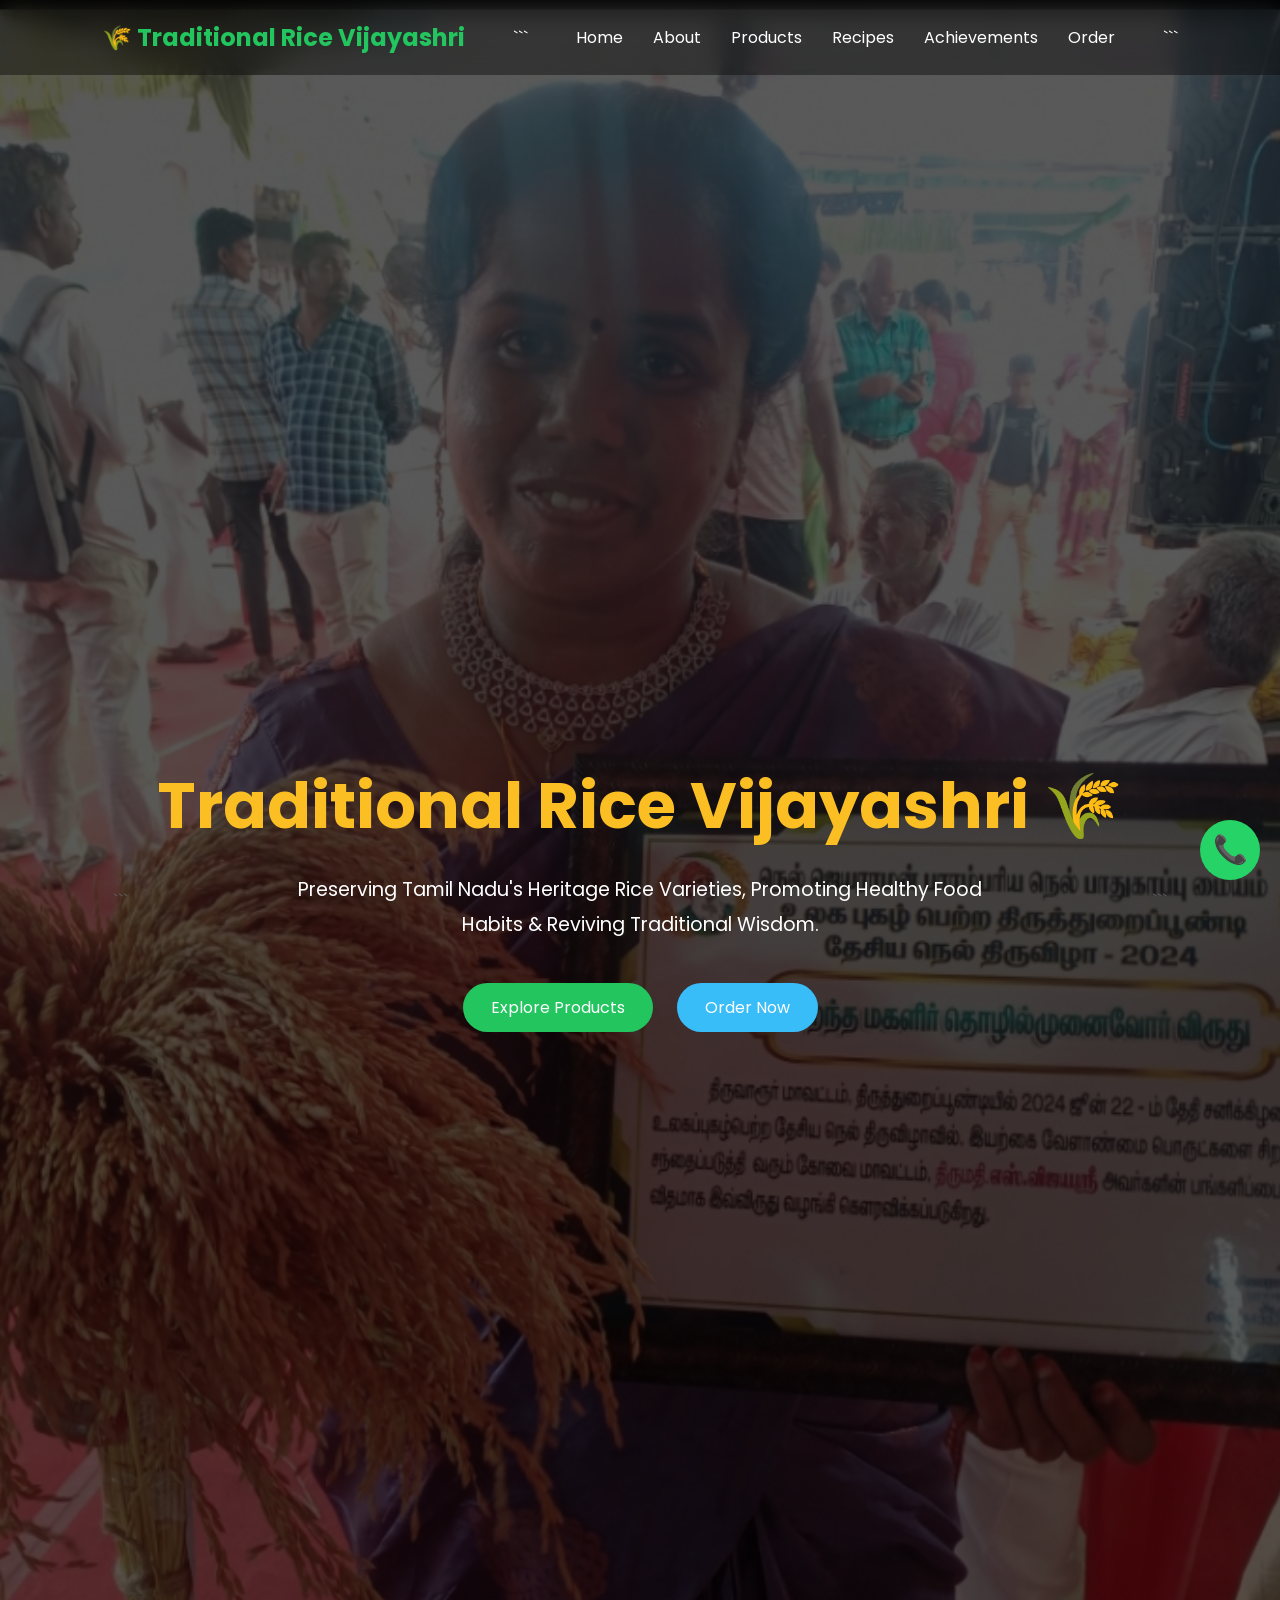
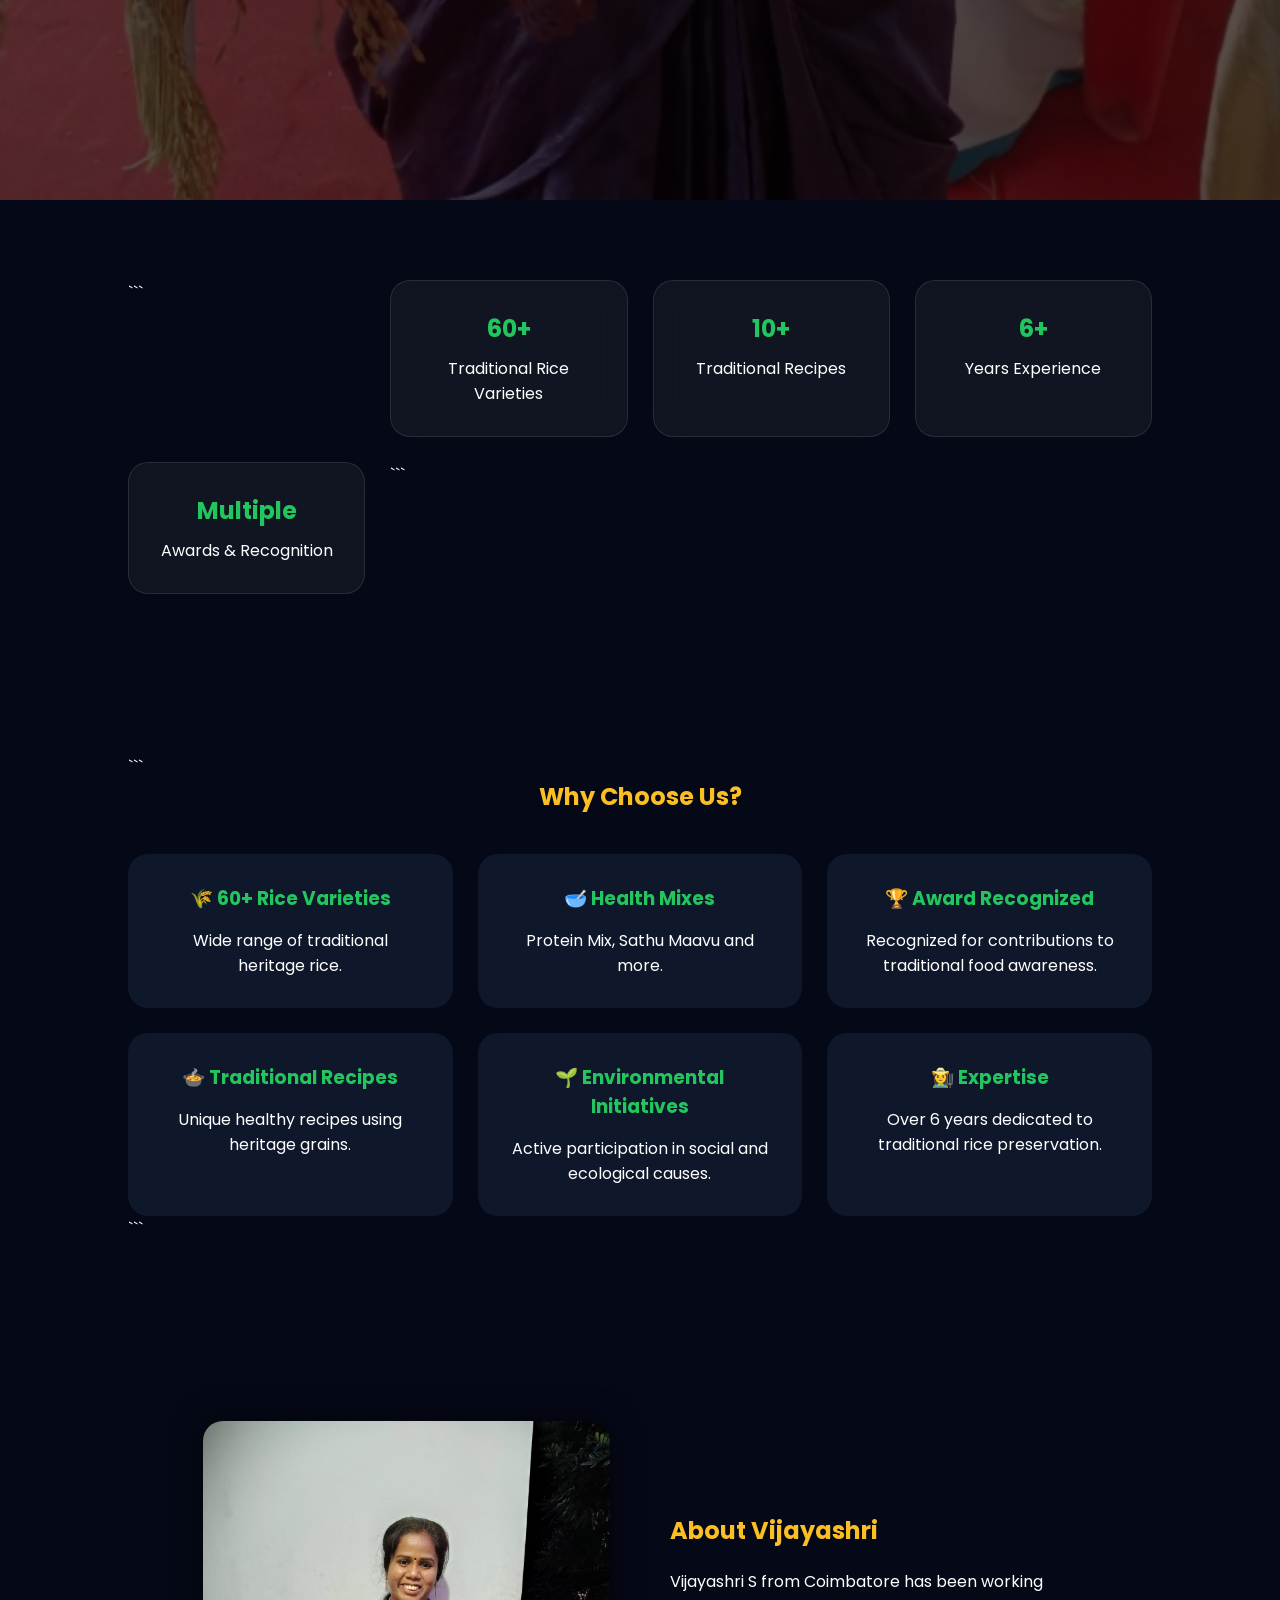
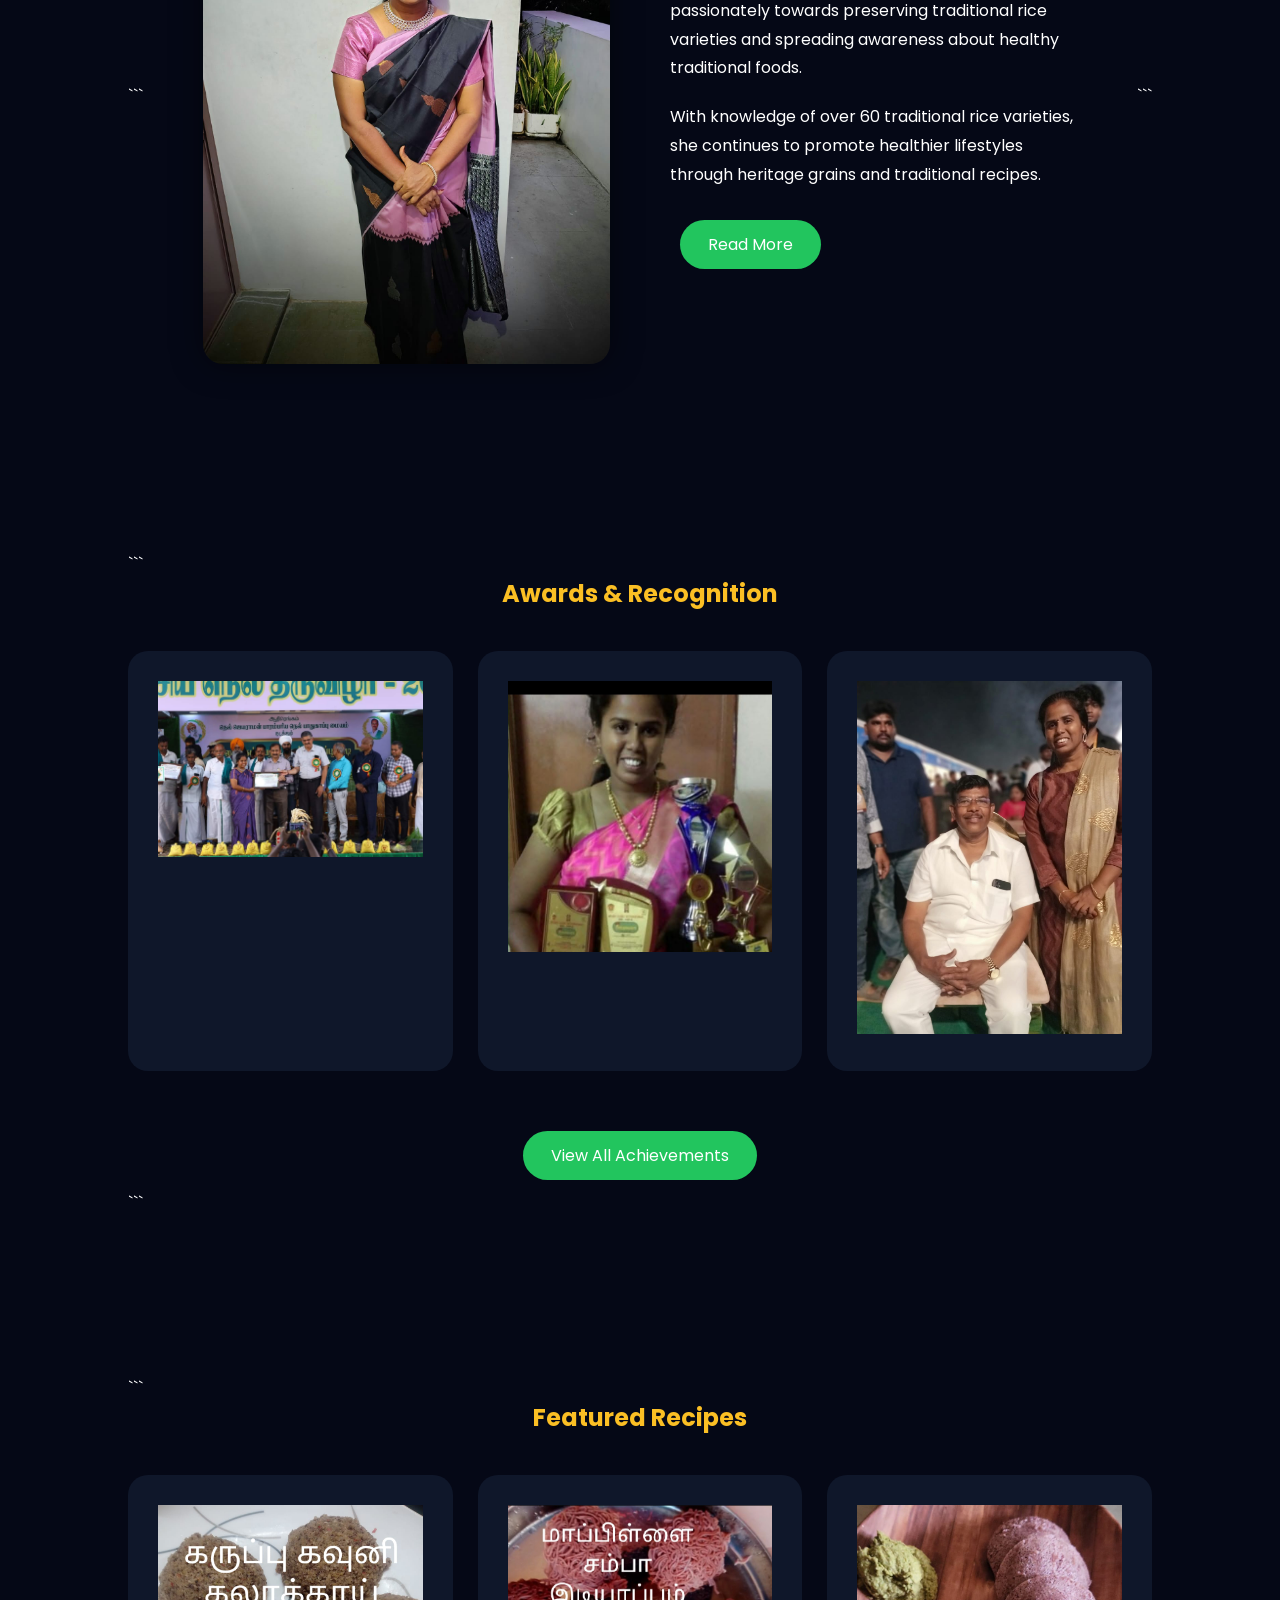
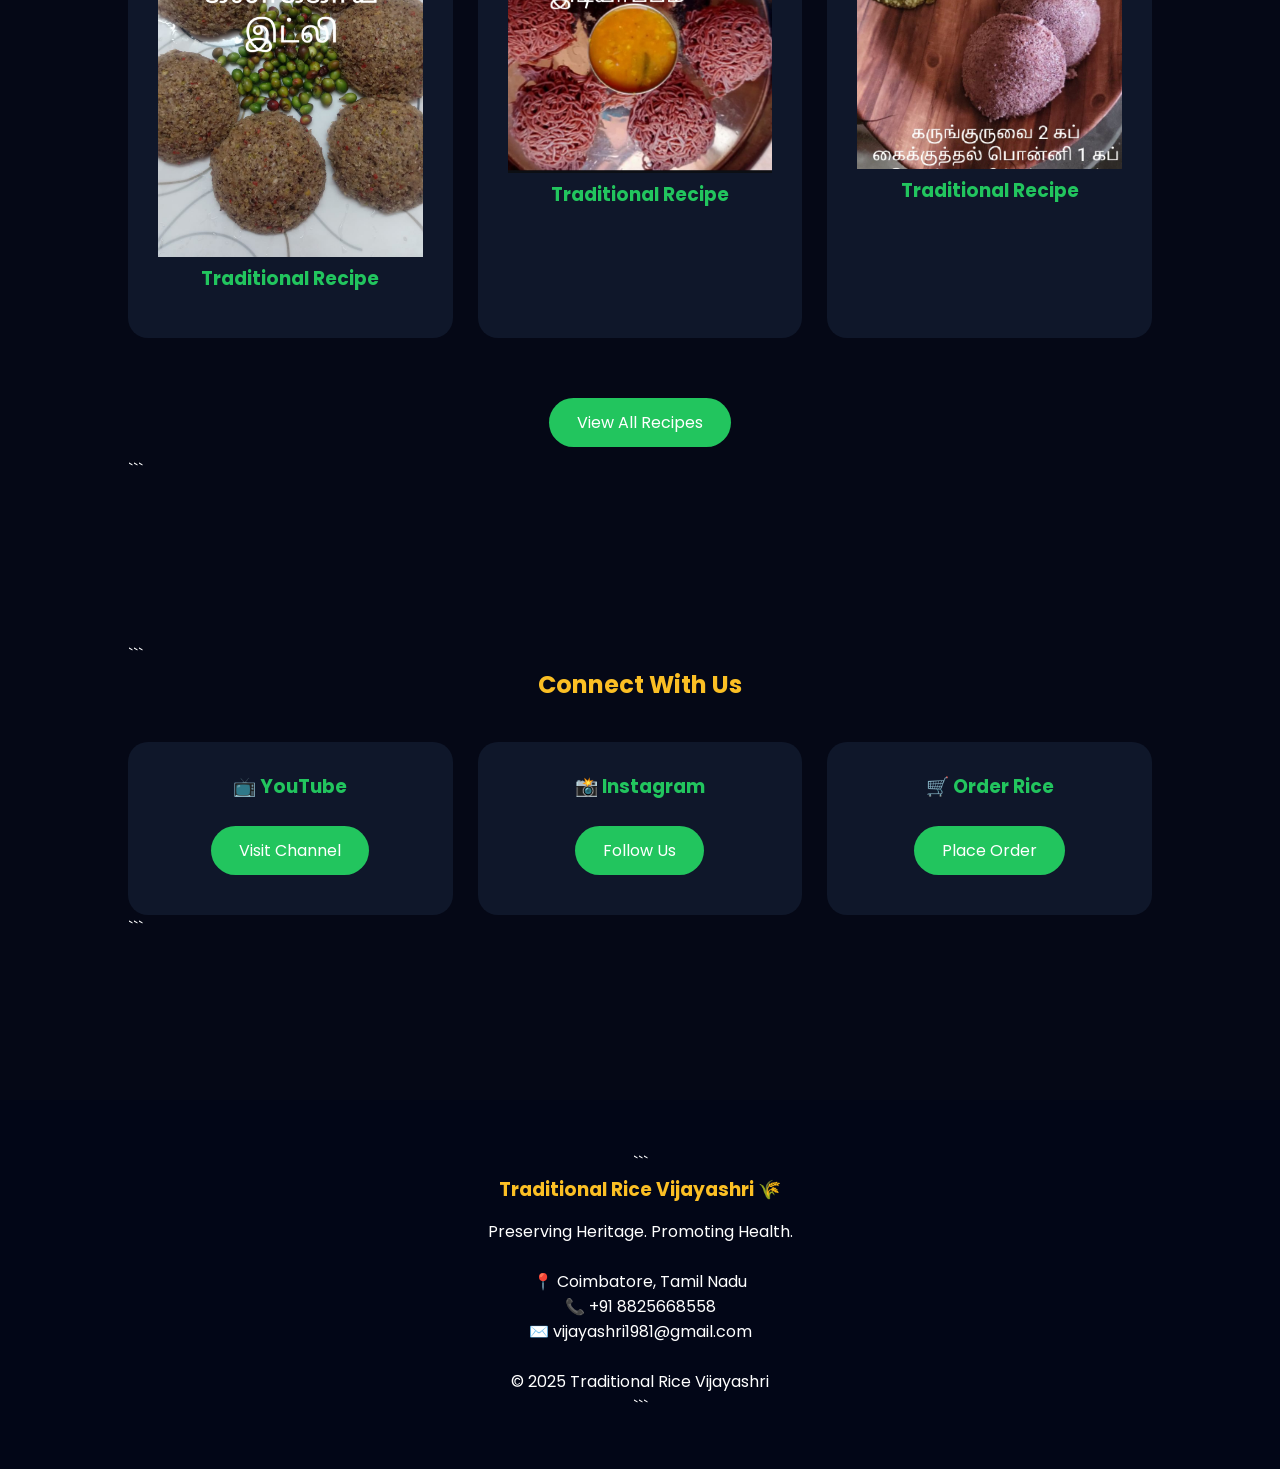
==== index.html @ ce8599e6 "Add files via upload Initial website upload" ====
<!DOCTYPE html>
<html lang="en">

<head>
    <meta charset="UTF-8">
    <meta name="viewport" content="width=device-width, initial-scale=1.0">
    <title>Traditional Rice Vijayashri</title>
    <link rel="stylesheet" href="style.css">
</head>

<body>
<nav>
    <div class="logo">🌾 Traditional Rice Vijayashri</div>

```
<ul>
    <li><a href="index.html">Home</a></li>
    <li><a href="about.html">About</a></li>
    <li><a href="product.html">Products</a></li>
    <li><a href="recipes.html">Recipes</a></li>
    <li><a href="achievements.html">Achievements</a></li>
    <li><a href="order.html">Order</a></li>
</ul>
```

</nav>

<!-- Hero Section -->

<section class="hero">

```
<div class="overlay"></div>

<div class="hero-content">

    <h1>Traditional Rice Vijayashri 🌾</h1>

    <p>
        Preserving Tamil Nadu's Heritage Rice Varieties,
        Promoting Healthy Food Habits &
        Reviving Traditional Wisdom.
    </p>

    <div class="hero-buttons">

        <a href="product.html" class="btn">
            Explore Products
        </a>

        <a href="order.html" class="btn btn-secondary">
            Order Now
        </a>

    </div>

</div>
```

</section>

<!-- Statistics -->

<section class="stats">

```
<div class="card">
    <h2>60+</h2>
    <p>Traditional Rice Varieties</p>
</div>

<div class="card">
    <h2>10+</h2>
    <p>Traditional Recipes</p>
</div>

<div class="card">
    <h2>6+</h2>
    <p>Years Experience</p>
</div>

<div class="card">
    <h2>Multiple</h2>
    <p>Awards & Recognition</p>
</div>
```

</section>

<!-- Why Choose Us -->

<section class="services">

```
<h2>Why Choose Us?</h2>

<div class="service-grid">

    <div class="service-card">
        <h3>🌾 60+ Rice Varieties</h3>
        <p>Wide range of traditional heritage rice.</p>
    </div>

    <div class="service-card">
        <h3>🥣 Health Mixes</h3>
        <p>Protein Mix, Sathu Maavu and more.</p>
    </div>

    <div class="service-card">
        <h3>🏆 Award Recognized</h3>
        <p>Recognized for contributions to traditional food awareness.</p>
    </div>

    <div class="service-card">
        <h3>🍲 Traditional Recipes</h3>
        <p>Unique healthy recipes using heritage grains.</p>
    </div>

    <div class="service-card">
        <h3>🌱 Environmental Initiatives</h3>
        <p>Active participation in social and ecological causes.</p>
    </div>

    <div class="service-card">
        <h3>👩‍🌾 Expertise</h3>
        <p>Over 6 years dedicated to traditional rice preservation.</p>
    </div>

</div>
```

</section>

<!-- About Preview -->

<section class="about-preview">

```
<div class="about-image">
    <img src="vijayashri.jpeg">
</div>

<div class="about-text">

    <h2>About Vijayashri</h2>

    <p>
        Vijayashri S from Coimbatore has been working passionately
        towards preserving traditional rice varieties and spreading
        awareness about healthy traditional foods.
    </p>

    <p>
        With knowledge of over 60 traditional rice varieties,
        she continues to promote healthier lifestyles through
        heritage grains and traditional recipes.
    </p>

    <a href="about.html" class="btn">
        Read More
    </a>

</div>
```

</section>

<!-- Achievements Preview -->

<section class="services">

```
<h2>Awards & Recognition</h2>

<div class="service-grid">

    <div class="service-card">
        <img src="award1.jpeg" width="100%">
    </div>

    <div class="service-card">
        <img src="award2.jpeg" width="100%">
    </div>

    <div class="service-card">
        <img src="celebrity1.jpeg" width="100%">
    </div>

</div>

<br><br>

<center>
    <a href="achievements.html" class="btn">
        View All Achievements
    </a>
</center>
```

</section>

<!-- Recipes Preview -->

<section class="services">

```
<h2>Featured Recipes</h2>

<div class="service-grid">

    <div class="service-card">
        <img src="receipe1.jpeg" width="100%">
        <h3>Traditional Recipe</h3>
    </div>

    <div class="service-card">
        <img src="receipe2.jpeg" width="100%">
        <h3>Traditional Recipe</h3>
    </div>

    <div class="service-card">
        <img src="recepie3.jpeg" width="100%">
        <h3>Traditional Recipe</h3>
    </div>

</div>

<br><br>

<center>
    <a href="recipes.html" class="btn">
        View All Recipes
    </a>
</center>
```

</section>

<!-- Social Section -->

<section class="services">

```
<h2>Connect With Us</h2>

<div class="service-grid">

    <div class="service-card">
        <h3>📺 YouTube</h3>

        <a href="https://www.youtube.com/@Traditionalriceviji"
           target="_blank"
           class="btn">
            Visit Channel
        </a>
    </div>

    <div class="service-card">

        <h3>📸 Instagram</h3>

        <a href="https://www.instagram.com/traditionalrice822"
           target="_blank"
           class="btn">
            Follow Us
        </a>

    </div>

    <div class="service-card">

        <h3>🛒 Order Rice</h3>

        <a href="order.html"
           class="btn">
            Place Order
        </a>

    </div>

</div>
```

</section>

<footer>

```
<h3>Traditional Rice Vijayashri 🌾</h3>

<p>
    Preserving Heritage. Promoting Health.
</p>

<br>

<p>📍 Coimbatore, Tamil Nadu</p>

<p>📞 +91 8825668558</p>

<p>✉️ vijayashri1981@gmail.com</p>

<br>

<p>
    © 2025 Traditional Rice Vijayashri
</p>
```

</footer>

<a href="https://wa.me/918825668558"
class="whatsapp"
target="_blank">
📞 </a>

</body>

</html>
---- style.css ----
/* Google Font */

@import url('https://fonts.googleapis.com/css2?family=Poppins:wght@300;400;500;600;700&display=swap');

*{
    margin:0;
    padding:0;
    box-sizing:border-box;
    font-family:'Poppins',sans-serif;
}

/* Body */

body{
    background:#050816;
    color:white;
    overflow-x:hidden;
}

/* Navbar */

nav{
    position:fixed;
    top:0;
    width:100%;
    display:flex;
    justify-content:space-between;
    align-items:center;
    padding:20px 8%;
    background:rgba(0,0,0,0.4);
    backdrop-filter:blur(12px);
    z-index:1000;
}

.logo{
    font-size:24px;
    font-weight:700;
    color:#22c55e;
}

nav ul{
    display:flex;
    list-style:none;
    gap:30px;
}

nav ul li a{
    text-decoration:none;
    color:white;
    transition:.3s;
}

nav ul li a:hover{
    color:#22c55e;
}

/* Hero Section */

.hero{
    height:200vh;
    background:url("hero.jpeg");
    background-size:cover;
    background-position:center;
    position:relative;
    display:flex;
    justify-content:center;
    align-items:center;
    text-align:center;
}

.overlay{
    position:absolute;
    width:100%;
    height:100%;
    background:rgba(0,0,0,.65);
}

.hero-content{
    position:relative;
    z-index:2;
    width:80%;
}

.hero-content h1{
    font-size:4rem;
    margin-bottom:20px;
    color:#fbbf24;
}

.hero-content p{
    font-size:1.2rem;
    max-width:700px;
    margin:auto;
    margin-bottom:30px;
    line-height:1.8;
}

/* Buttons */

.btn{
    display:inline-block;
    text-decoration:none;
    background:#22c55e;
    color:white;
    padding:12px 28px;
    border-radius:50px;
    margin:10px;
    transition:.3s;
}

.btn:hover{
    transform:translateY(-4px);
}

.btn-secondary{
    background:#38bdf8;
}

/* Stats */

.stats{
    padding:80px 10%;
    display:grid;
    grid-template-columns:repeat(auto-fit,minmax(220px,1fr));
    gap:25px;
}

.card{
    background:rgba(255,255,255,.05);
    backdrop-filter:blur(15px);
    border:1px solid rgba(255,255,255,.1);
    padding:30px;
    border-radius:20px;
    text-align:center;
    transition:.4s;
}

.card:hover{
    transform:translateY(-10px);
}

.card h2{
    color:#22c55e;
    margin-bottom:10px;
}

/* About Preview */

.about-preview{
    padding:100px 10%;
    display:flex;
    align-items:center;
    gap:60px;
    flex-wrap:wrap;
}

.about-image{
    flex:1;
    min-width:300px;
}

.about-image img{
    width:100%;
    border-radius:20px;
    box-shadow:0 0 30px rgba(0,0,0,.5);
}

.about-text{
    flex:1;
    min-width:300px;
}

.about-text h2{
    color:#fbbf24;
    margin-bottom:20px;
}

.about-text p{
    line-height:1.8;
    margin-bottom:20px;
}

/* Services */

.services{
    padding:80px 10%;
}

.services h2{
    text-align:center;
    color:#fbbf24;
    margin-bottom:40px;
}

.service-grid{
    display:grid;
    grid-template-columns:repeat(auto-fit,minmax(250px,1fr));
    gap:25px;
}

.service-card{
    background:#0f172a;
    border-radius:20px;
    padding:30px;
    text-align:center;
    transition:.4s;
}

.service-card:hover{
    transform:translateY(-10px);
}

.service-card h3{
    color:#22c55e;
    margin-bottom:15px;
}

/* Footer */

footer{
    background:#020617;
    text-align:center;
    padding:50px 20px;
    margin-top:80px;
}

footer h3{
    color:#fbbf24;
    margin-bottom:15px;
}

.social{
    margin-top:20px;
}

.social a{
    text-decoration:none;
    color:#38bdf8;
    margin:0 15px;
}

/* Floating WhatsApp */

.whatsapp{
    position:fixed;
    bottom:20px;
    right:20px;
    width:60px;
    height:60px;
    background:#25D366;
    border-radius:50%;
    display:flex;
    justify-content:center;
    align-items:center;
    text-decoration:none;
    color:white;
    font-size:28px;
    z-index:1000;
}

/* Responsive */

@media(max-width:768px){

    nav{
        flex-direction:column;
        gap:15px;
    }

    nav ul{
        flex-wrap:wrap;
        justify-content:center;
    }

    .hero-content h1{
        font-size:2.5rem;
    }

    .about-preview{
        flex-direction:column;
    }

}

.recipe-grid{
display:grid;
grid-template-columns:repeat(auto-fit,minmax(280px,1fr));
gap:25px;
padding:50px 10%;
}

.recipe-card{
background:#0f172a;
border-radius:20px;
overflow:hidden;
transition:.4s;
}

.recipe-card:hover{
transform:translateY(-10px);
}

.recipe-card img{
width:100%;
height:250px;
object-fit:cover;
}

.recipe-card h3{
padding:15px;
color:#fbbf24;
}

.recipe-card p{
padding:0 15px 20px;
line-height:1.6;
}

.recipe-grid{
    display:grid;
    grid-template-columns:repeat(auto-fit,minmax(300px,1fr));
    gap:30px;
    margin-top:40px;
}

.recipe-card{
    background:rgba(255,255,255,0.05);
    border:1px solid rgba(255,255,255,0.1);
    border-radius:20px;
    overflow:hidden;
    transition:0.4s;
    backdrop-filter:blur(10px);
}

.recipe-card:hover{
    transform:translateY(-10px);
    box-shadow:0 0 30px rgba(0,255,150,0.2);
}

.recipe-card img{
    width:100%;
    height:300px;
    object-fit:cover;
}

.recipe-card h3{
    padding:20px;
    text-align:center;
    color:#f5d58a;
}

.page-title{
text-align:center;
padding:80px 20px 40px;
}

.page-title h1{
font-size:3rem;
color:#f5d58a;
margin-bottom:10px;
}

.page-title p{
color:#bdbdbd;
}

.recipe-grid{
width:90%;
margin:auto;
display:grid;
grid-template-columns:repeat(auto-fit,minmax(320px,1fr));
gap:30px;
padding-bottom:80px;
}

.recipe-card{
background:rgba(255,255,255,0.05);
border-radius:20px;
overflow:hidden;
backdrop-filter:blur(10px);
transition:0.4s;
border:1px solid rgba(255,255,255,0.08);
}

.recipe-card:hover{
transform:translateY(-10px);
box-shadow:0 0 25px rgba(0,255,170,0.25);
}

.recipe-card img{
width:100%;
height:320px;
object-fit:cover;
}

.recipe-card h3{
padding:20px;
text-align:center;
color:#f5d58a;
}

.product-grid{
width:90%;
margin:auto;
display:grid;
grid-template-columns:repeat(auto-fit,minmax(300px,1fr));
gap:25px;
padding-bottom:80px;
}

.product-card{
background:rgba(255,255,255,0.05);
border:1px solid rgba(255,255,255,0.08);
border-radius:20px;
padding:30px;
text-align:center;
transition:0.4s;
}

.product-card:hover{
transform:translateY(-10px);
box-shadow:0 0 25px rgba(0,255,170,0.25);
}

.product-card h3{
color:#f5d58a;
margin-bottom:15px;
}

.product-card p{
color:#d0d0d0;
}


.order-container{
width:90%;
max-width:700px;
margin:auto;
padding-bottom:80px;
}

.order-container form{
display:flex;
flex-direction:column;
gap:20px;

background:rgba(255,255,255,0.05);
padding:40px;
border-radius:20px;
border:1px solid rgba(255,255,255,0.08);
backdrop-filter:blur(10px);
}

.order-container input,
.order-container select,
.order-container textarea{

padding:15px;
border:none;
outline:none;

background:#0f172a;
color:white;

border-radius:10px;
}

.order-container button{

padding:15px;

border:none;

background:#22c55e;

color:white;

font-size:18px;

border-radius:10px;

cursor:pointer;

transition:.3s;
}

.order-container button:hover{
transform:translateY(-3px);
}

.radio-group{
display:flex;
gap:20px;
}
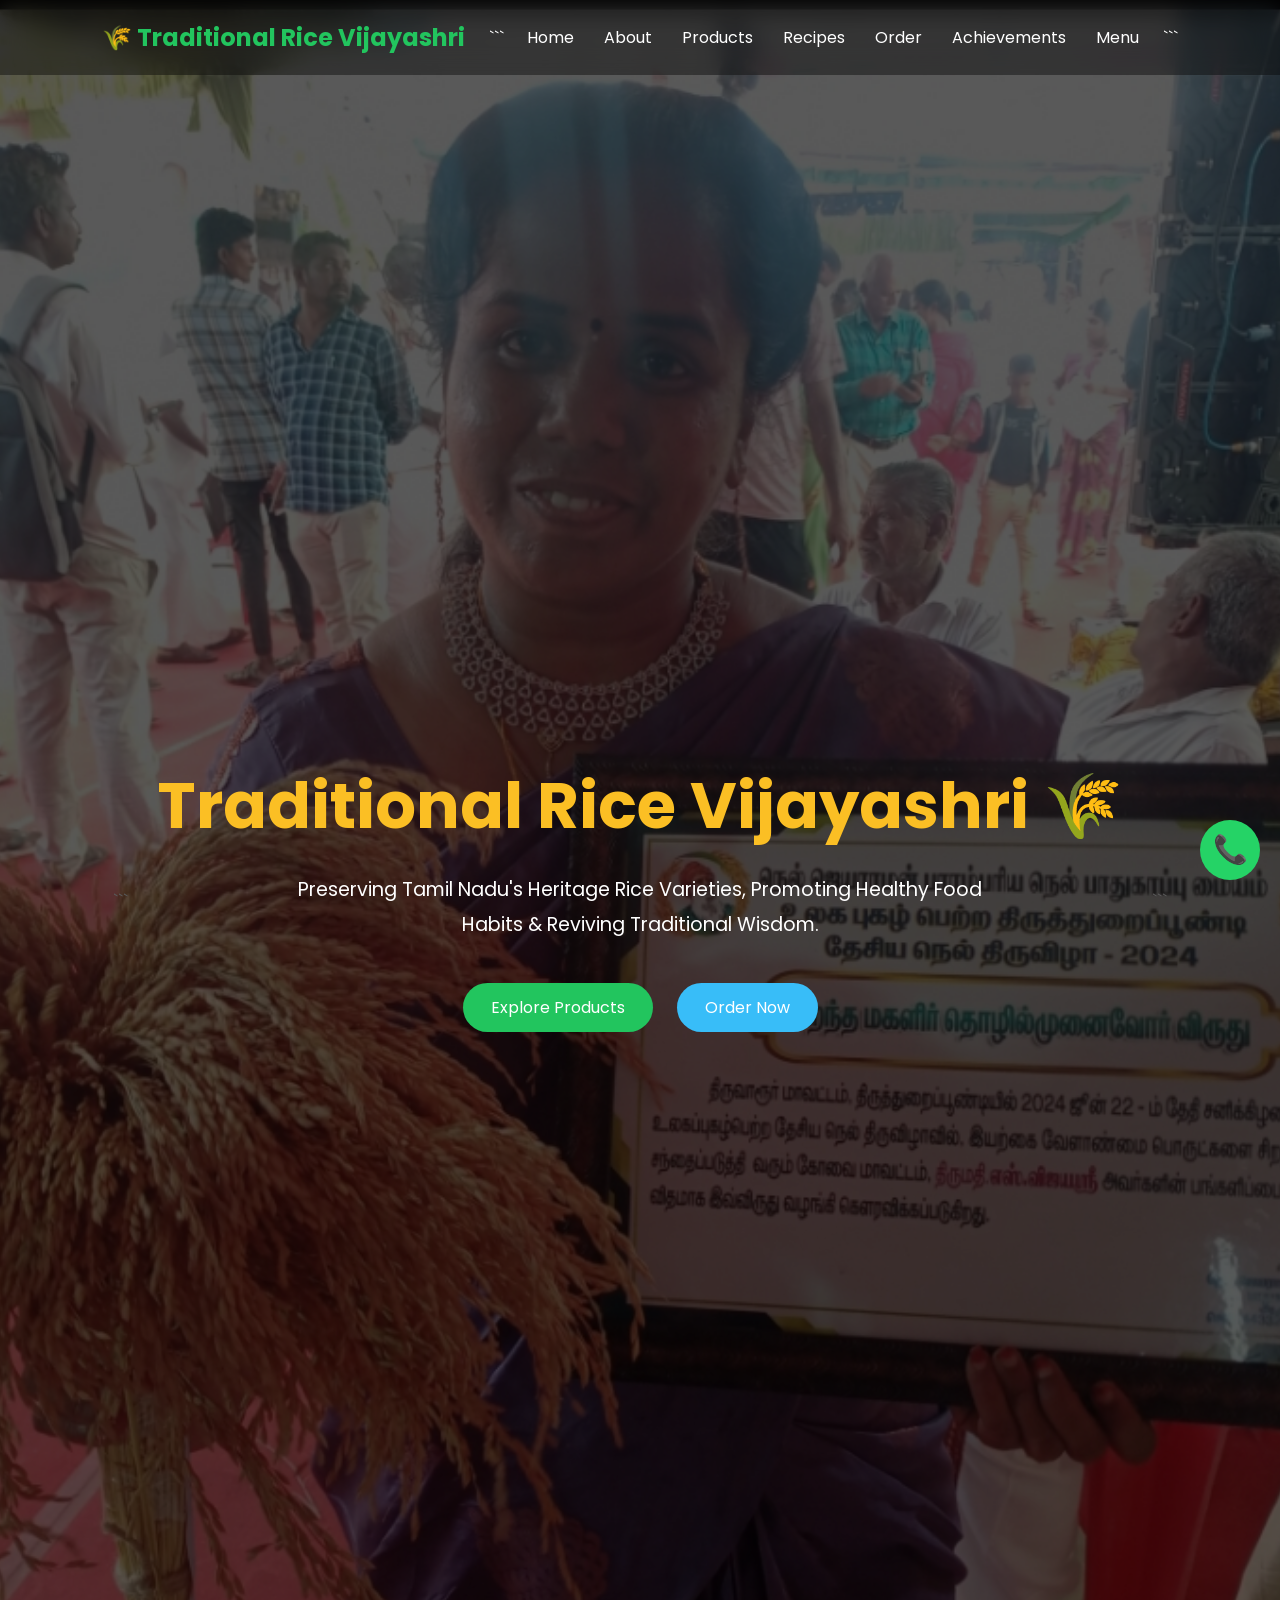
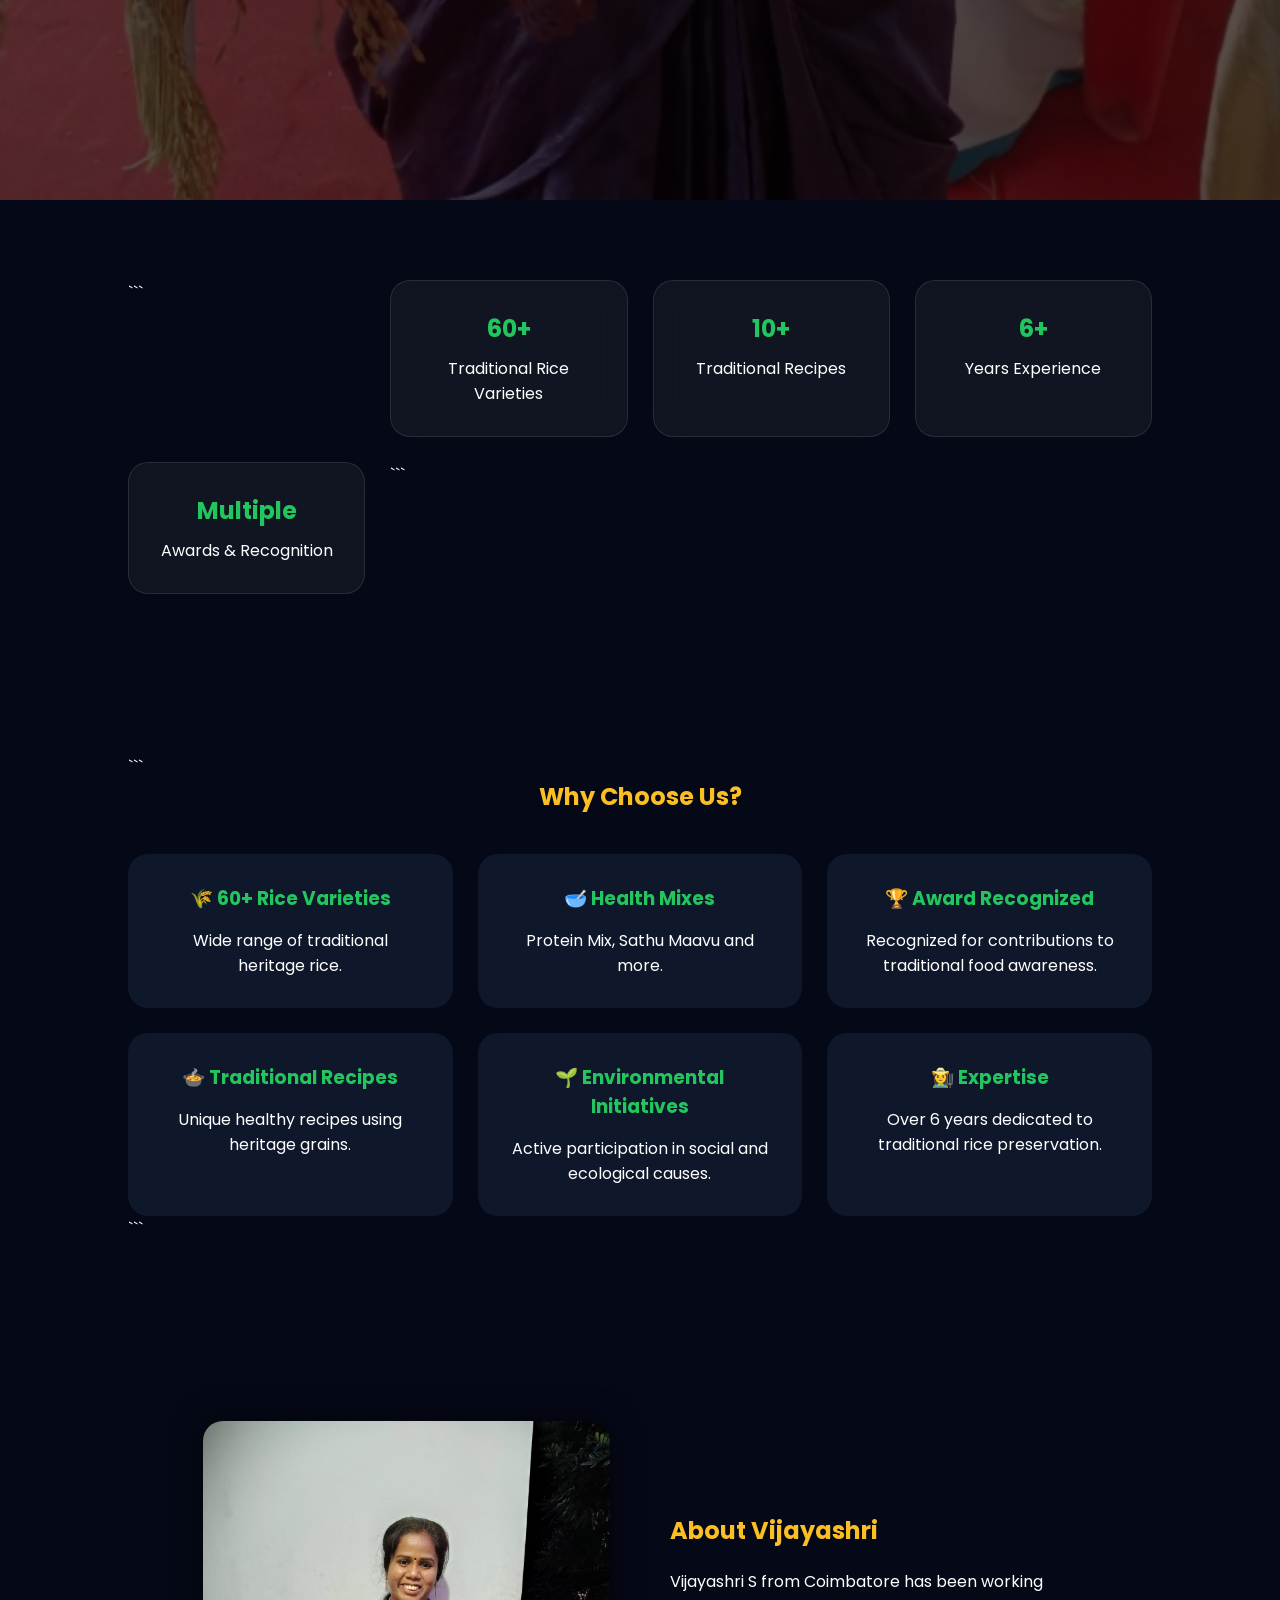
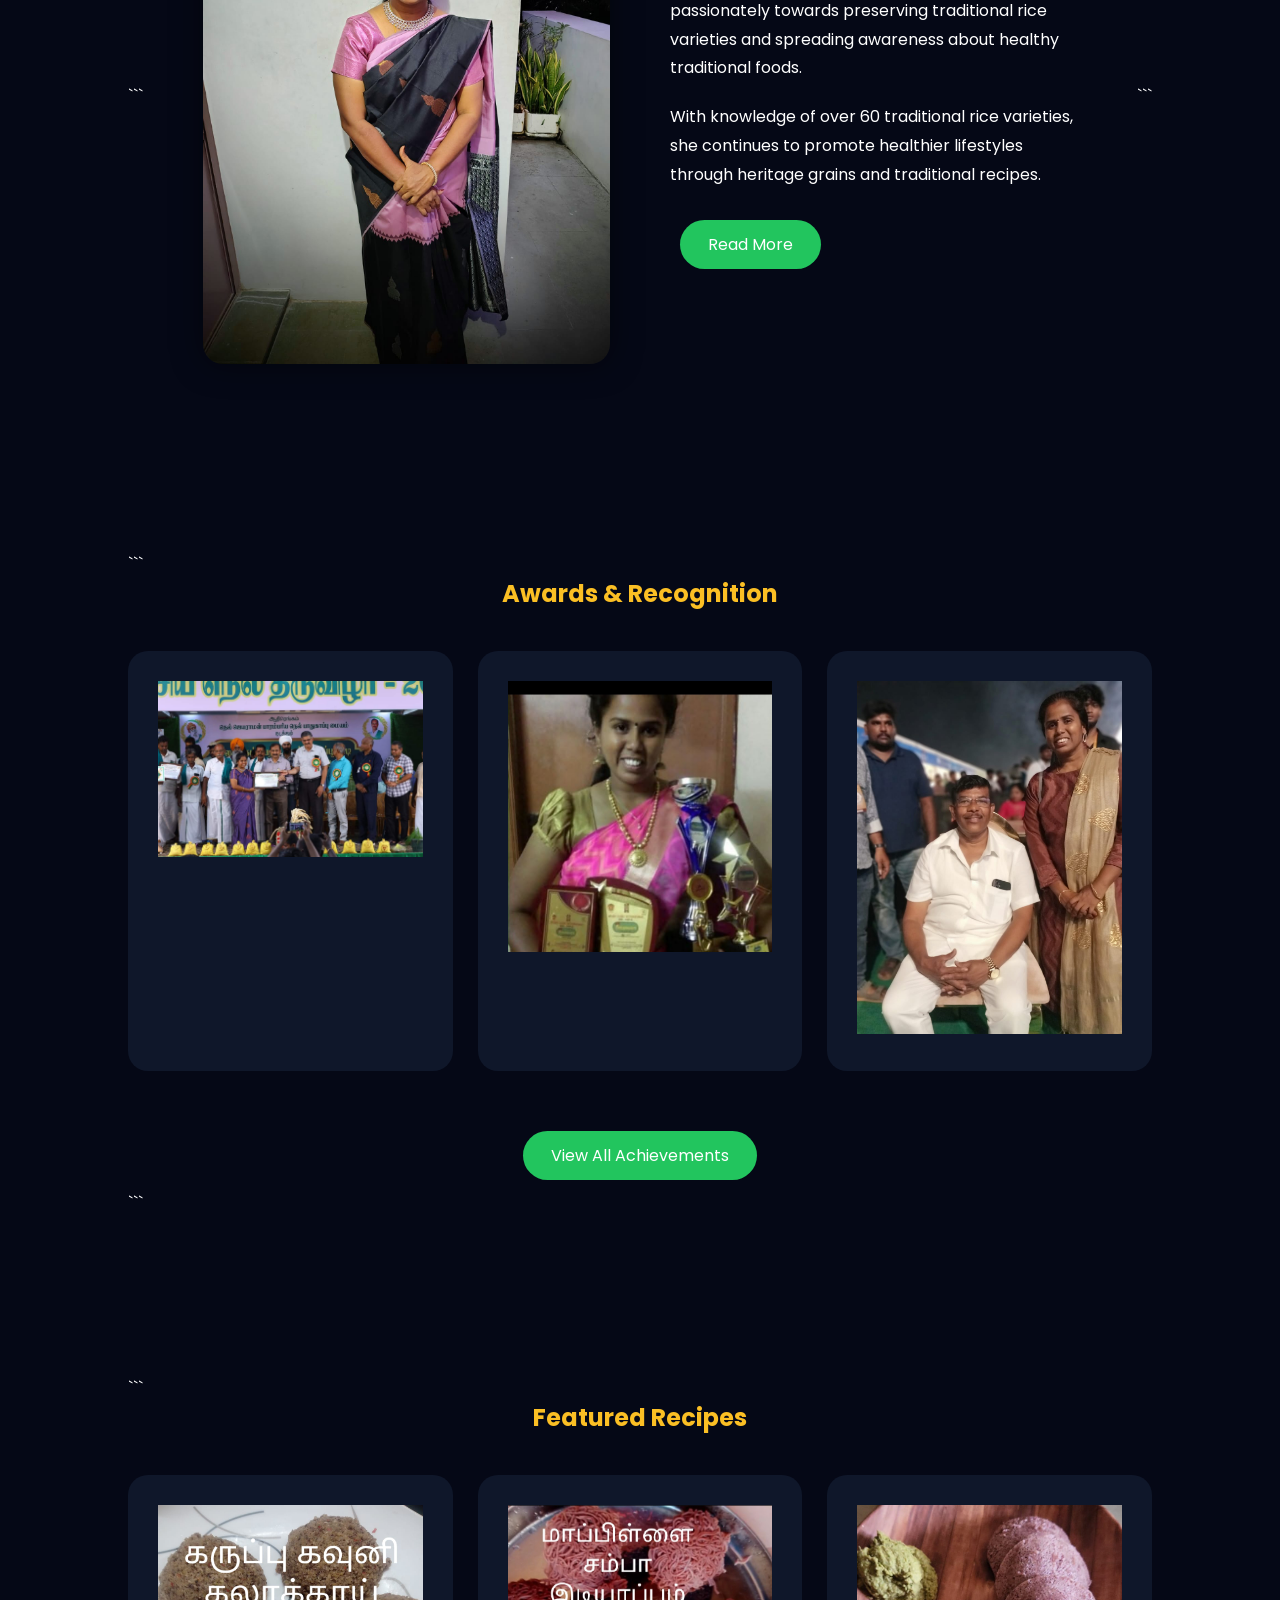
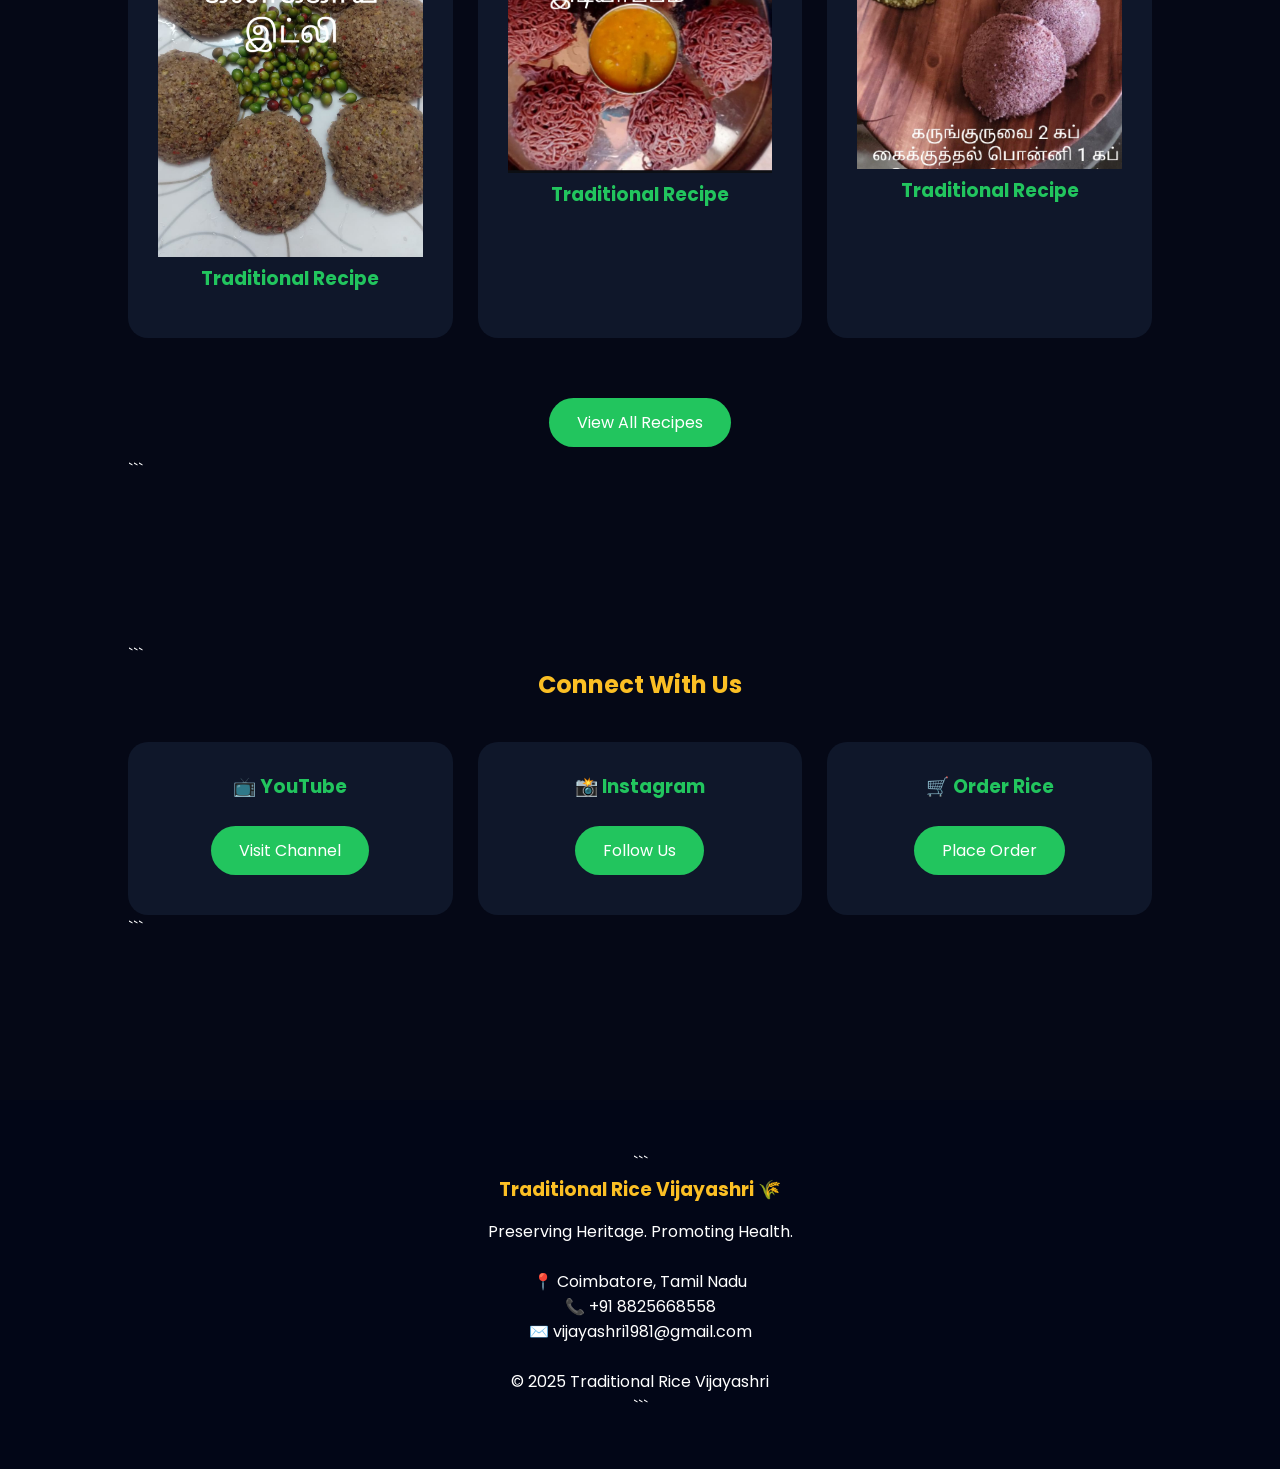
==== commit 7a9e02ed: "Add files via upload" ====
--- a/index.html
+++ b/index.html
@@ -18,8 +18,9 @@
     <li><a href="about.html">About</a></li>
     <li><a href="product.html">Products</a></li>
     <li><a href="recipes.html">Recipes</a></li>
+    <li><a href="order.html">Order</a></li>
     <li><a href="achievements.html">Achievements</a></li>
-    <li><a href="order.html">Order</a></li>
+    <li><a href="menu.html">Menu</a></li>
 </ul>
 ```
 
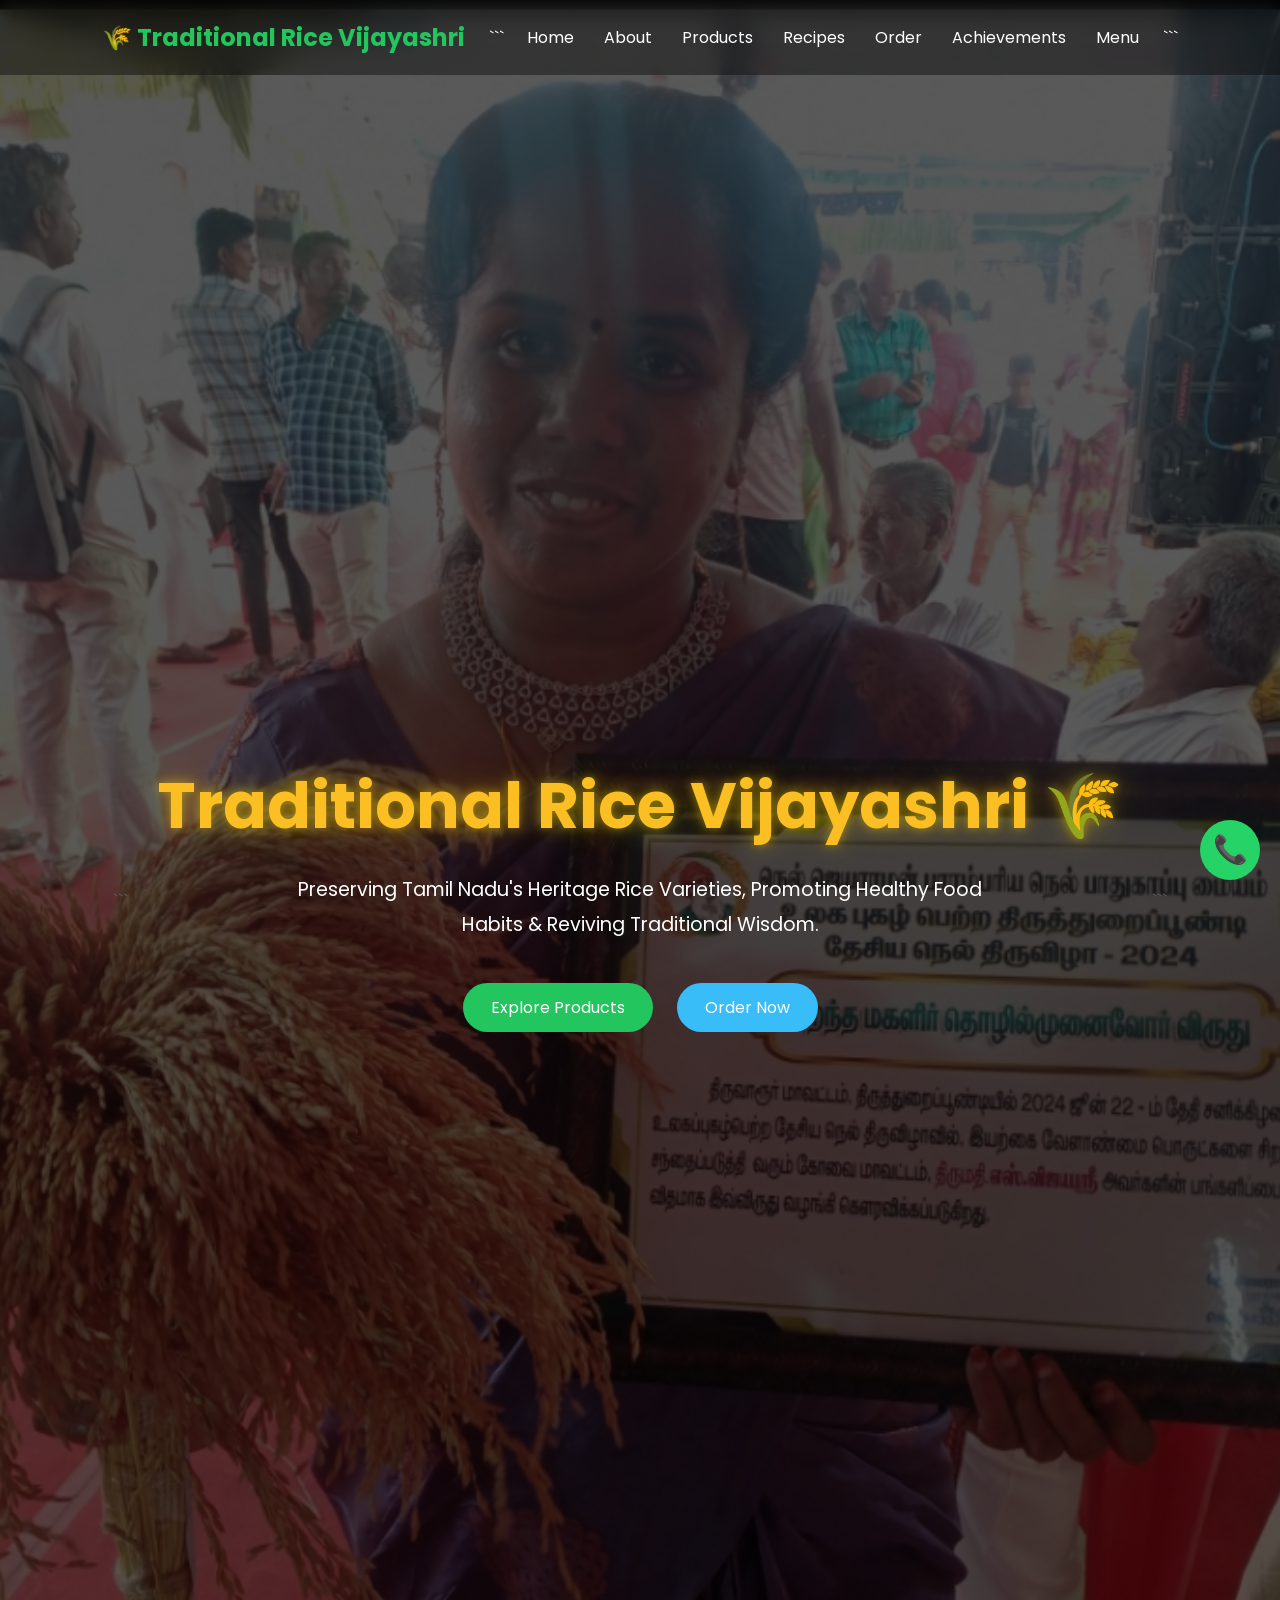
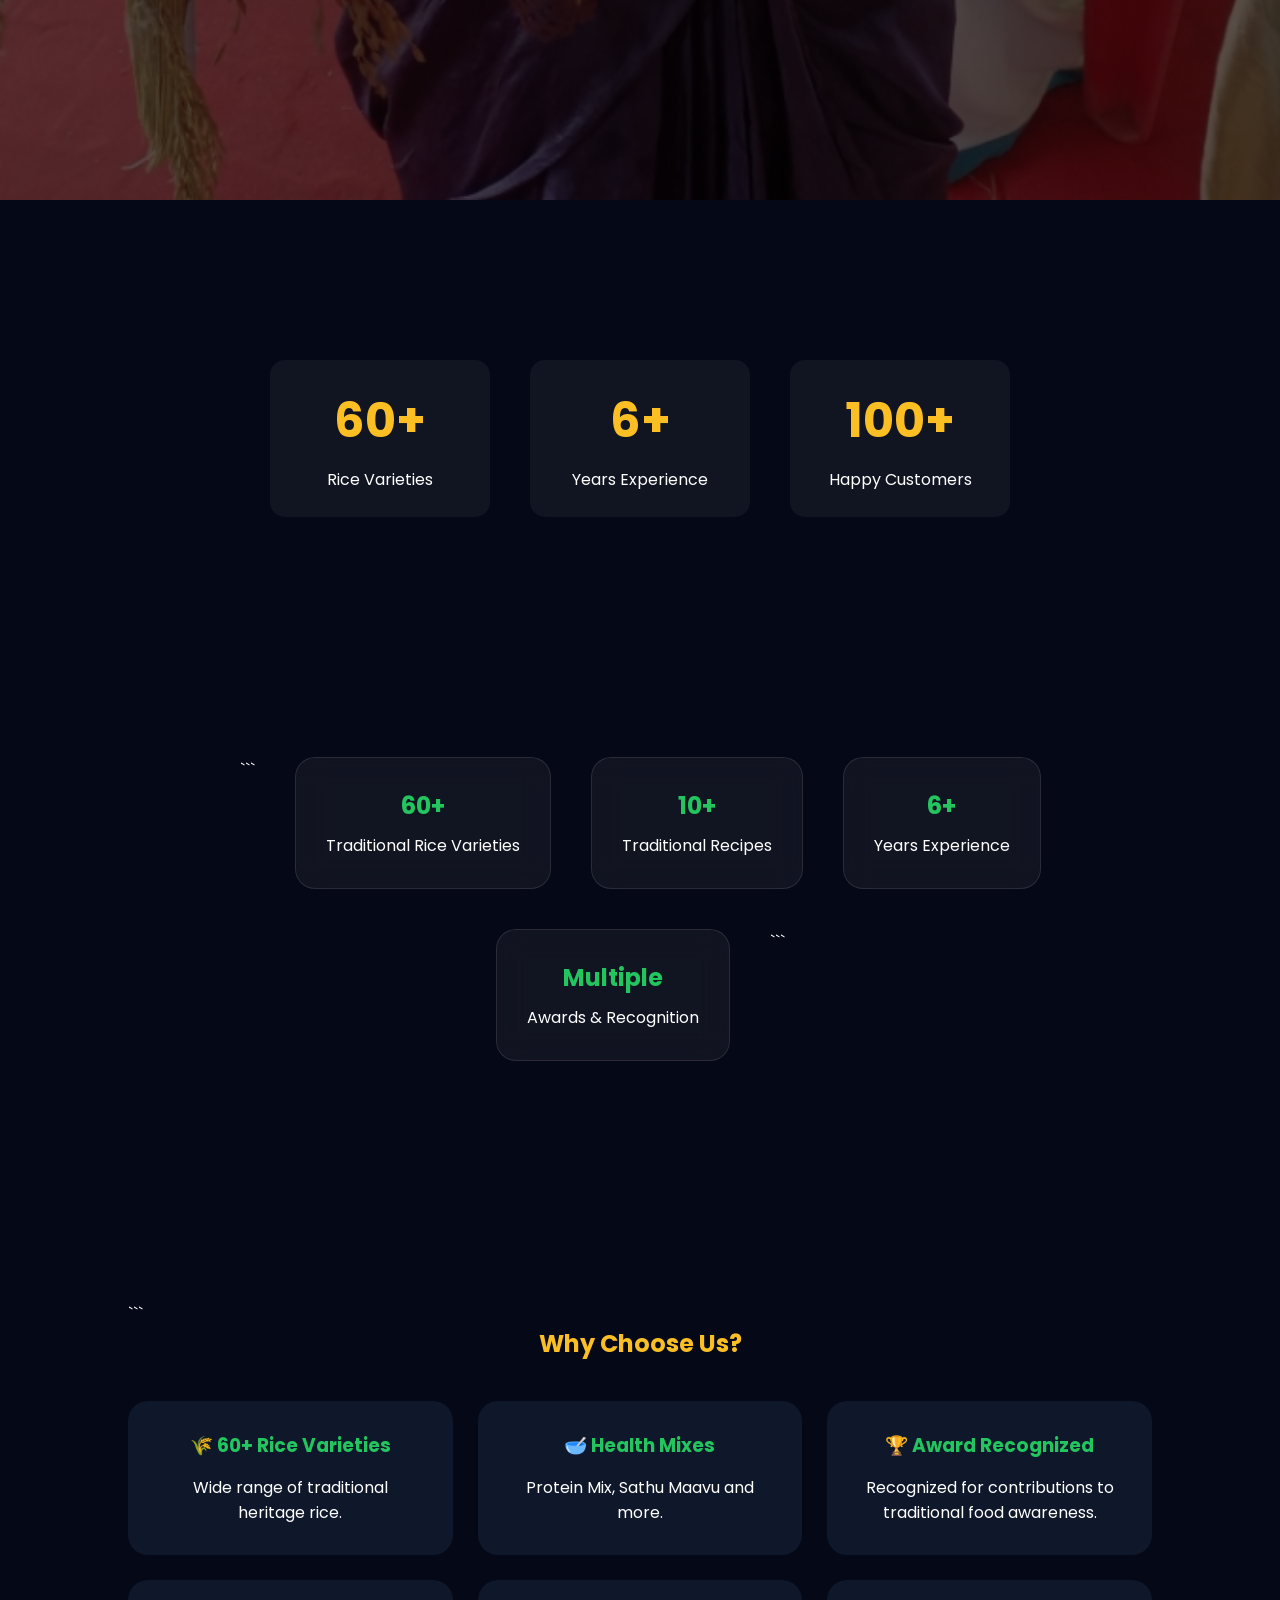
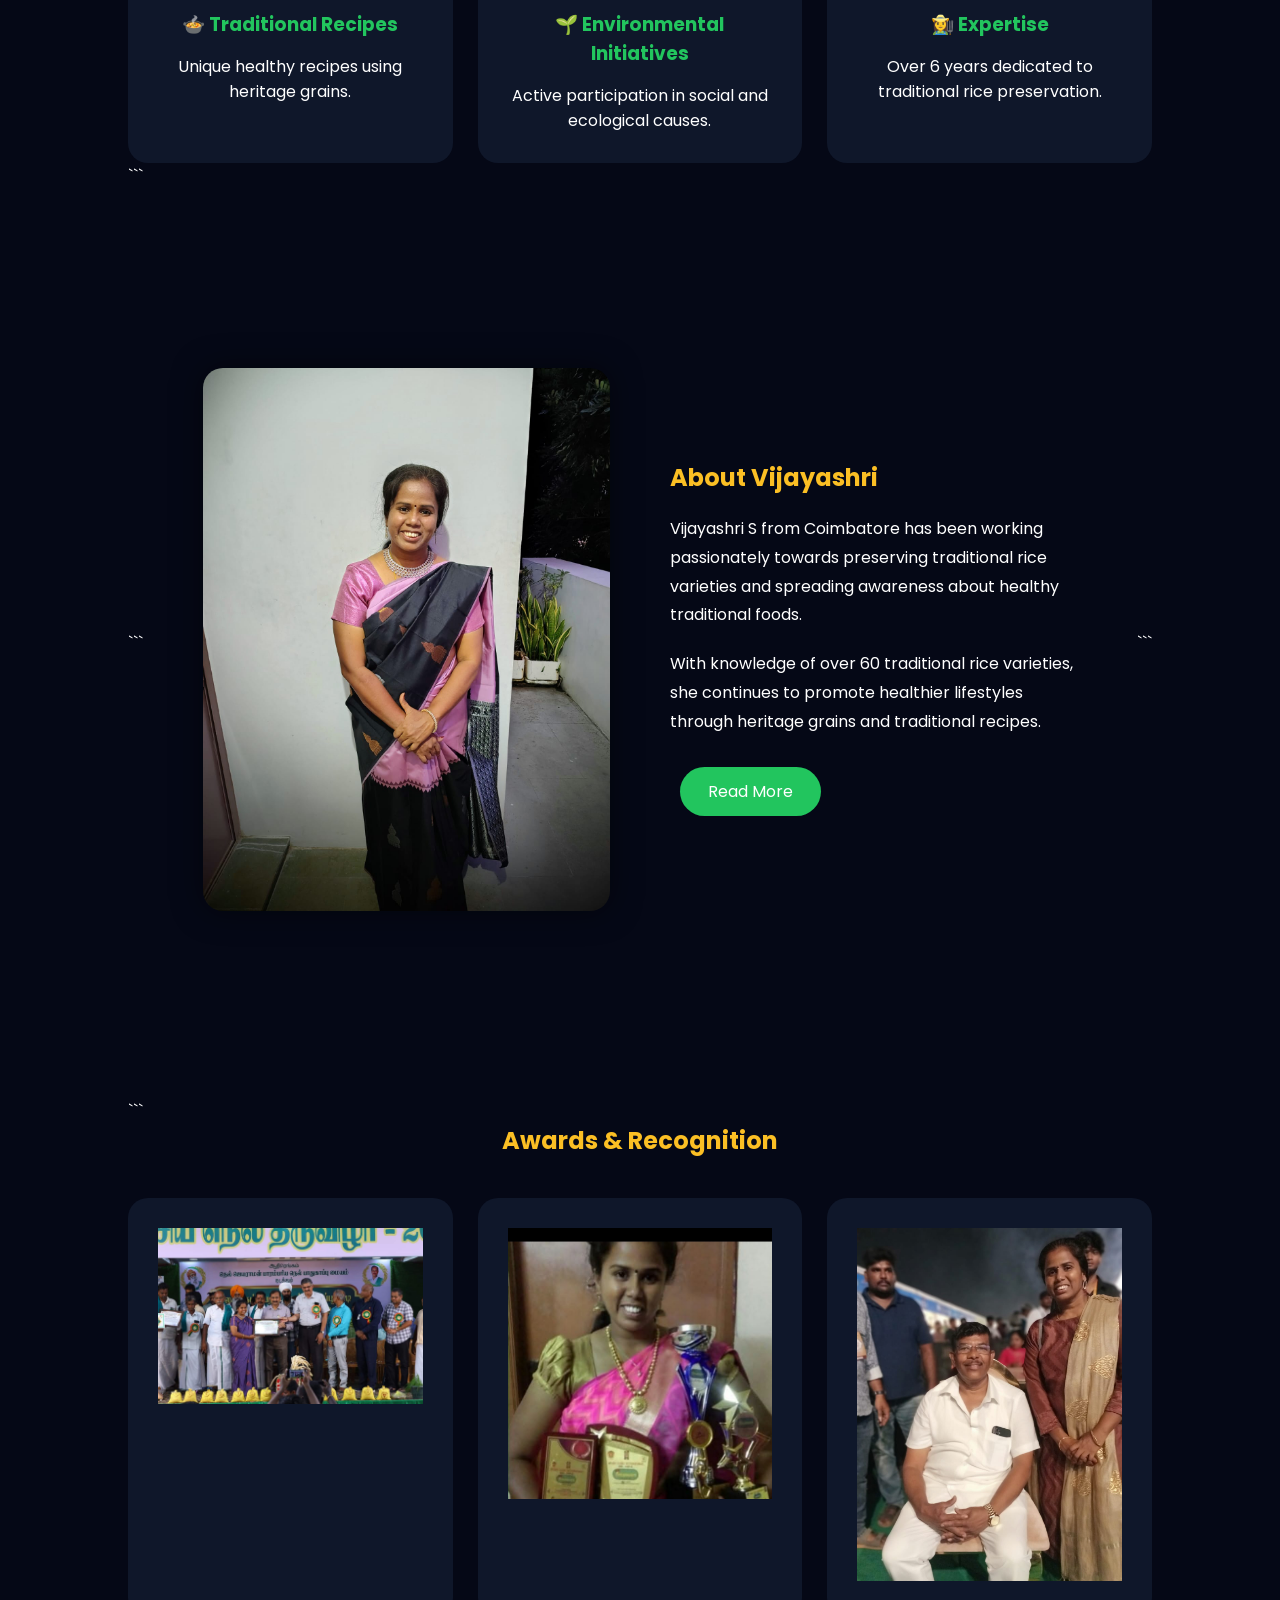
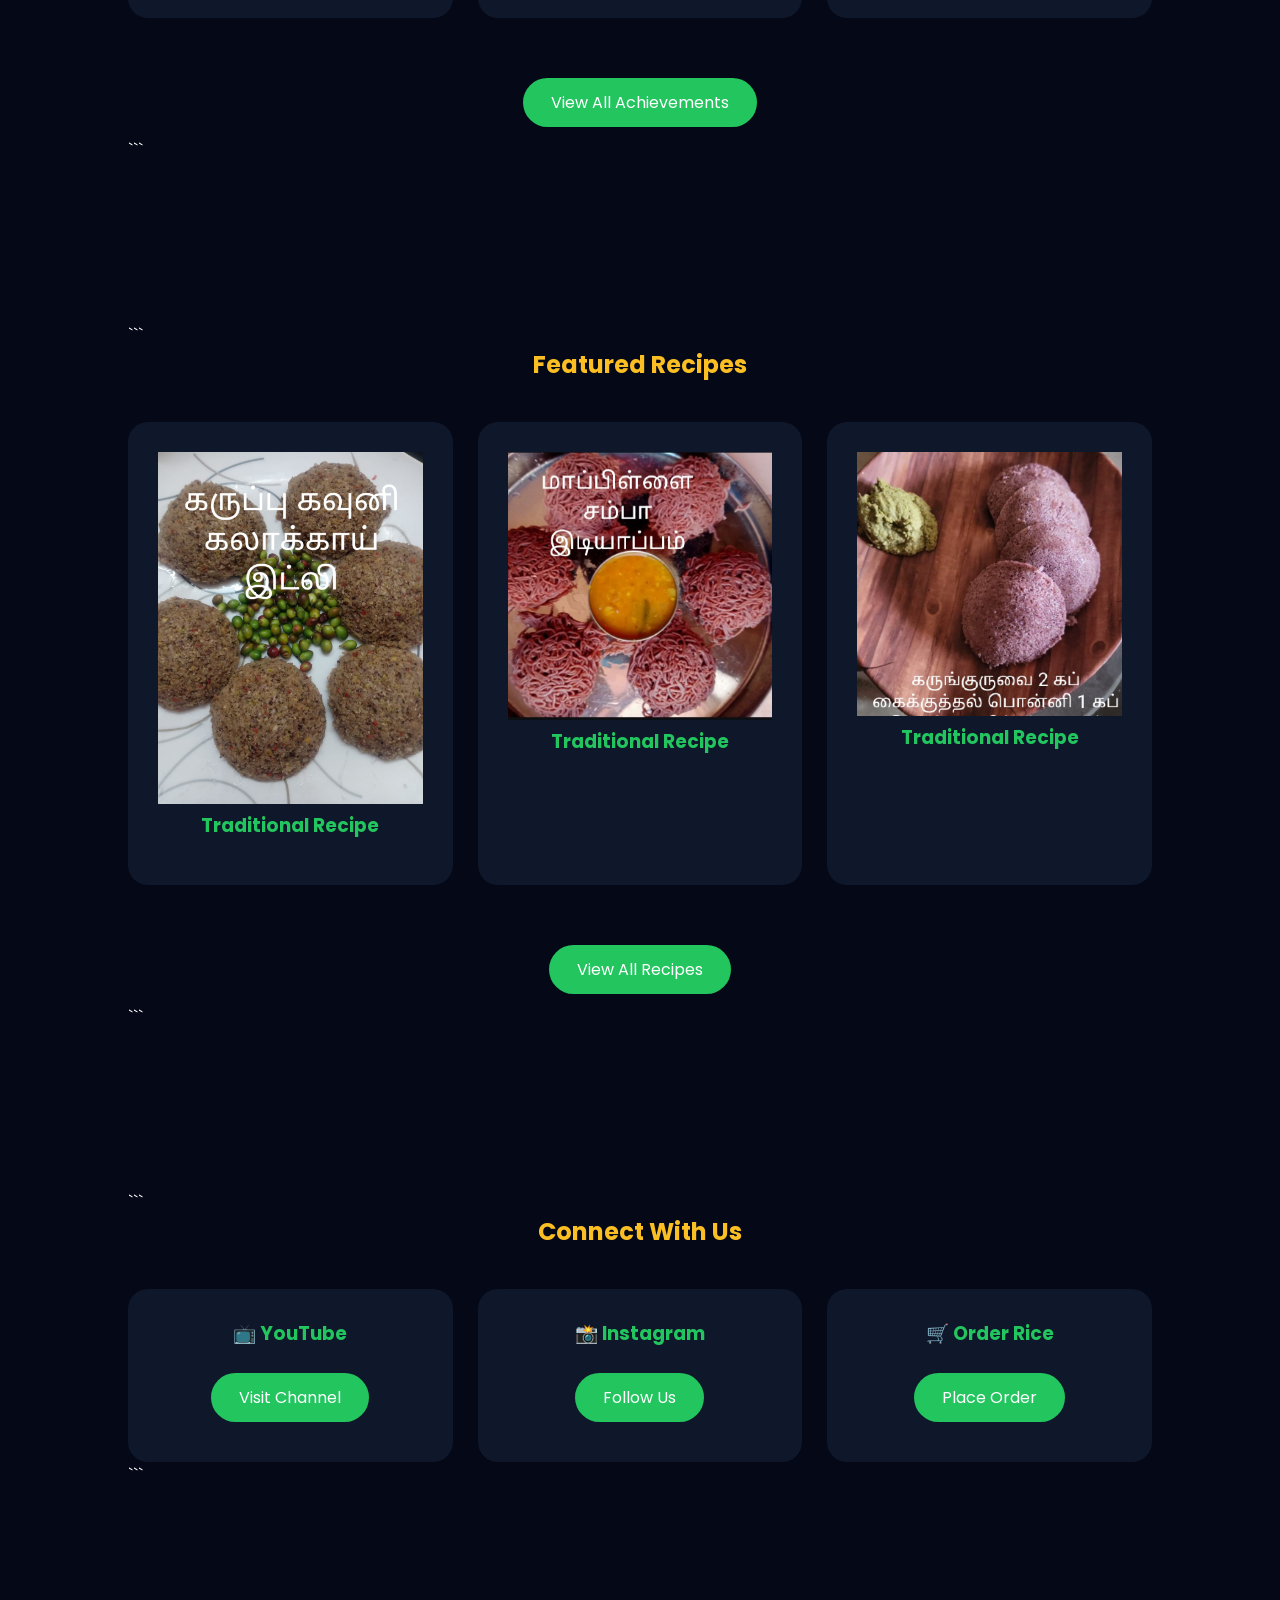
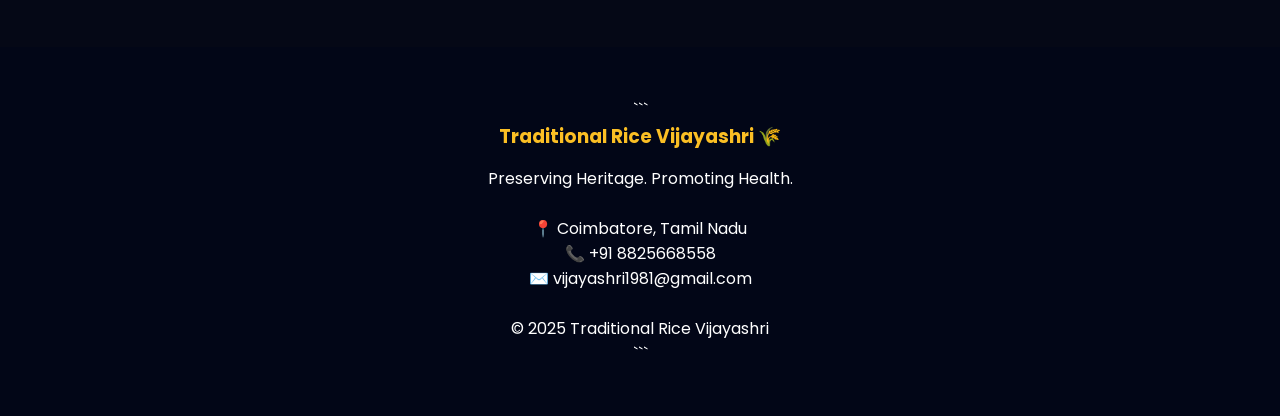
==== commit f301d736: "Add files via upload" ====
--- a/index.html
+++ b/index.html
@@ -60,6 +60,23 @@
 
 </section>
 
+<section class="stats">
+    <div class="stat">
+        <h2 class="counter" data-target="60">80</h2>
+        <p>Rice Varieties</p>
+    </div>
+
+    <div class="stat">
+        <h2 class="counter" data-target="6">6</h2>
+        <p>Years Experience</p>
+    </div>
+
+    <div class="stat">
+        <h2 class="counter" data-target="100">1000+</h2>
+        <p>Happy Customers</p>
+    </div>
+</section>
+
 <!-- Statistics -->
 
 <section class="stats">
@@ -315,6 +332,7 @@
 target="_blank">
 📞 </a>
 
+<script src="script.js"></script>
 </body>
 
 </html>
--- a/style.css
+++ b/style.css
@@ -15,6 +15,7 @@
     background:#050816;
     color:white;
     overflow-x:hidden;
+
 }
 
 /* Navbar */
@@ -30,6 +31,7 @@
     background:rgba(0,0,0,0.4);
     backdrop-filter:blur(12px);
     z-index:1000;
+
 }
 
 .logo{
@@ -52,6 +54,25 @@
 
 nav ul li a:hover{
     color:#22c55e;
+}
+
+nav ul li a{
+    position:relative;
+}
+
+nav ul li a::after{
+    content:"";
+    position:absolute;
+    width:0;
+    height:2px;
+    left:0;
+    bottom:-5px;
+    background:#22c55e;
+    transition:.4s;
+}
+
+nav ul li a:hover::after{
+    width:100%;
 }
 
 /* Hero Section */
@@ -68,6 +89,14 @@
     text-align:center;
 }
 
+.hero-content h1{
+    font-size:60px;
+    color:white;
+    text-shadow:
+        0 0 10px rgba(34,197,94,0.5),
+        0 0 25px rgba(34,197,94,0.3);
+}
+
 .overlay{
     position:absolute;
     width:100%;
@@ -85,6 +114,13 @@
     font-size:4rem;
     margin-bottom:20px;
     color:#fbbf24;
+}
+
+.hero-content h1{
+    text-shadow:
+    0 0 10px rgba(255,215,0,0.4),
+    0 0 20px rgba(255,215,0,0.3),
+    0 0 40px rgba(255,215,0,0.2);
 }
 
 .hero-content p{
@@ -93,6 +129,36 @@
     margin:auto;
     margin-bottom:30px;
     line-height:1.8;
+}
+
+.hero-content h1{
+    animation: fadeUp 1.5s ease;
+}
+
+@keyframes fadeUp{
+    from{
+        opacity:0;
+        transform:translateY(40px);
+    }
+
+    to{
+        opacity:1;
+        transform:translateY(0);
+    }
+}
+
+.hero-content p{
+    animation: fadeIn 3s ease;
+}
+
+@keyframes fadeIn{
+    from{
+        opacity:0;
+    }
+
+    to{
+        opacity:1;
+    }
 }
 
 /* Buttons */
@@ -135,6 +201,40 @@
     transition:.4s;
 }
 
+.stat-card{
+    animation: floatCard 4s ease-in-out infinite;
+}
+
+.card,
+.stat-card{
+    animation: fadeUp 1s ease;
+}
+
+@keyframes fadeUp{
+    from{
+        opacity:0;
+        transform:translateY(40px);
+    }
+
+    to{
+        opacity:1;
+        transform:translateY(0);
+    }
+}
+
+
+@keyframes floatCard{
+    0%{
+        transform:translateY(0px);
+    }
+    50%{
+        transform:translateY(-10px);
+    }
+    100%{
+        transform:translateY(0px);
+    }
+}
+
 .card:hover{
     transform:translateY(-10px);
 }
@@ -213,6 +313,15 @@
 .service-card h3{
     color:#22c55e;
     margin-bottom:15px;
+}
+
+.card{
+    transition:0.4s;
+}
+
+.card:hover{
+    transform:translateY(-8px);
+    box-shadow:0 0 25px rgba(34,197,94,0.2);
 }
 
 /* Footer */
@@ -256,7 +365,10 @@
     color:white;
     font-size:28px;
     z-index:1000;
-}
+
+}
+
+
 
 /* Responsive */
 
@@ -492,3 +604,100 @@
 display:flex;
 gap:20px;
 }
+
+
+.notice-box{
+width:90%;
+margin:220px auto 40px;
+padding:25px;
+background:rgba(255,255,255,0.05);
+border-left:5px solid #fbbf24;
+border-radius:15px;
+}
+
+.notice-box h3{
+color:#fbbf24;
+margin-bottom:10px;
+}
+
+.menu-title{
+text-align:center;
+color:#fbbf24;
+margin:40px 0 20px;
+}
+
+.menu-table{
+width:90%;
+margin:auto;
+border-collapse:collapse;
+background:#0f172a;
+border-radius:15px;
+overflow:hidden;
+}
+
+.menu-table th{
+background:#22c55e;
+color:white;
+padding:15px;
+}
+
+.menu-table td{
+padding:12px;
+border-bottom:1px solid rgba(255,255,255,0.1);
+}
+
+.menu-table tr:hover{
+background:rgba(255,255,255,0.05);
+}
+
+body::before{
+content:"";
+position:fixed;
+top:10%;
+left:-100px;
+width:300px;
+height:300px;
+background:rgba(34,197,94,0.08);
+border-radius:50%;
+filter:blur(100px);
+z-index:-1;
+}
+
+body::after{
+content:"";
+position:fixed;
+bottom:10%;
+right:-100px;
+width:350px;
+height:350px;
+background:rgba(251,191,36,0.08);
+border-radius:50%;
+filter:blur(100px);
+z-index:-1;
+}
+
+.stats{
+    display:flex;
+    justify-content:center;
+    gap:40px;
+    margin:80px 0;
+    flex-wrap:wrap;
+}
+
+.stat{
+    text-align:center;
+    background:rgba(255,255,255,0.05);
+    padding:25px;
+    border-radius:15px;
+    min-width:220px;
+}
+
+.stat h2{
+    font-size:3rem;
+    color:#fbbf24;
+}
+
+.stat p{
+    margin-top:10px;
+    font-size:1rem;
+}
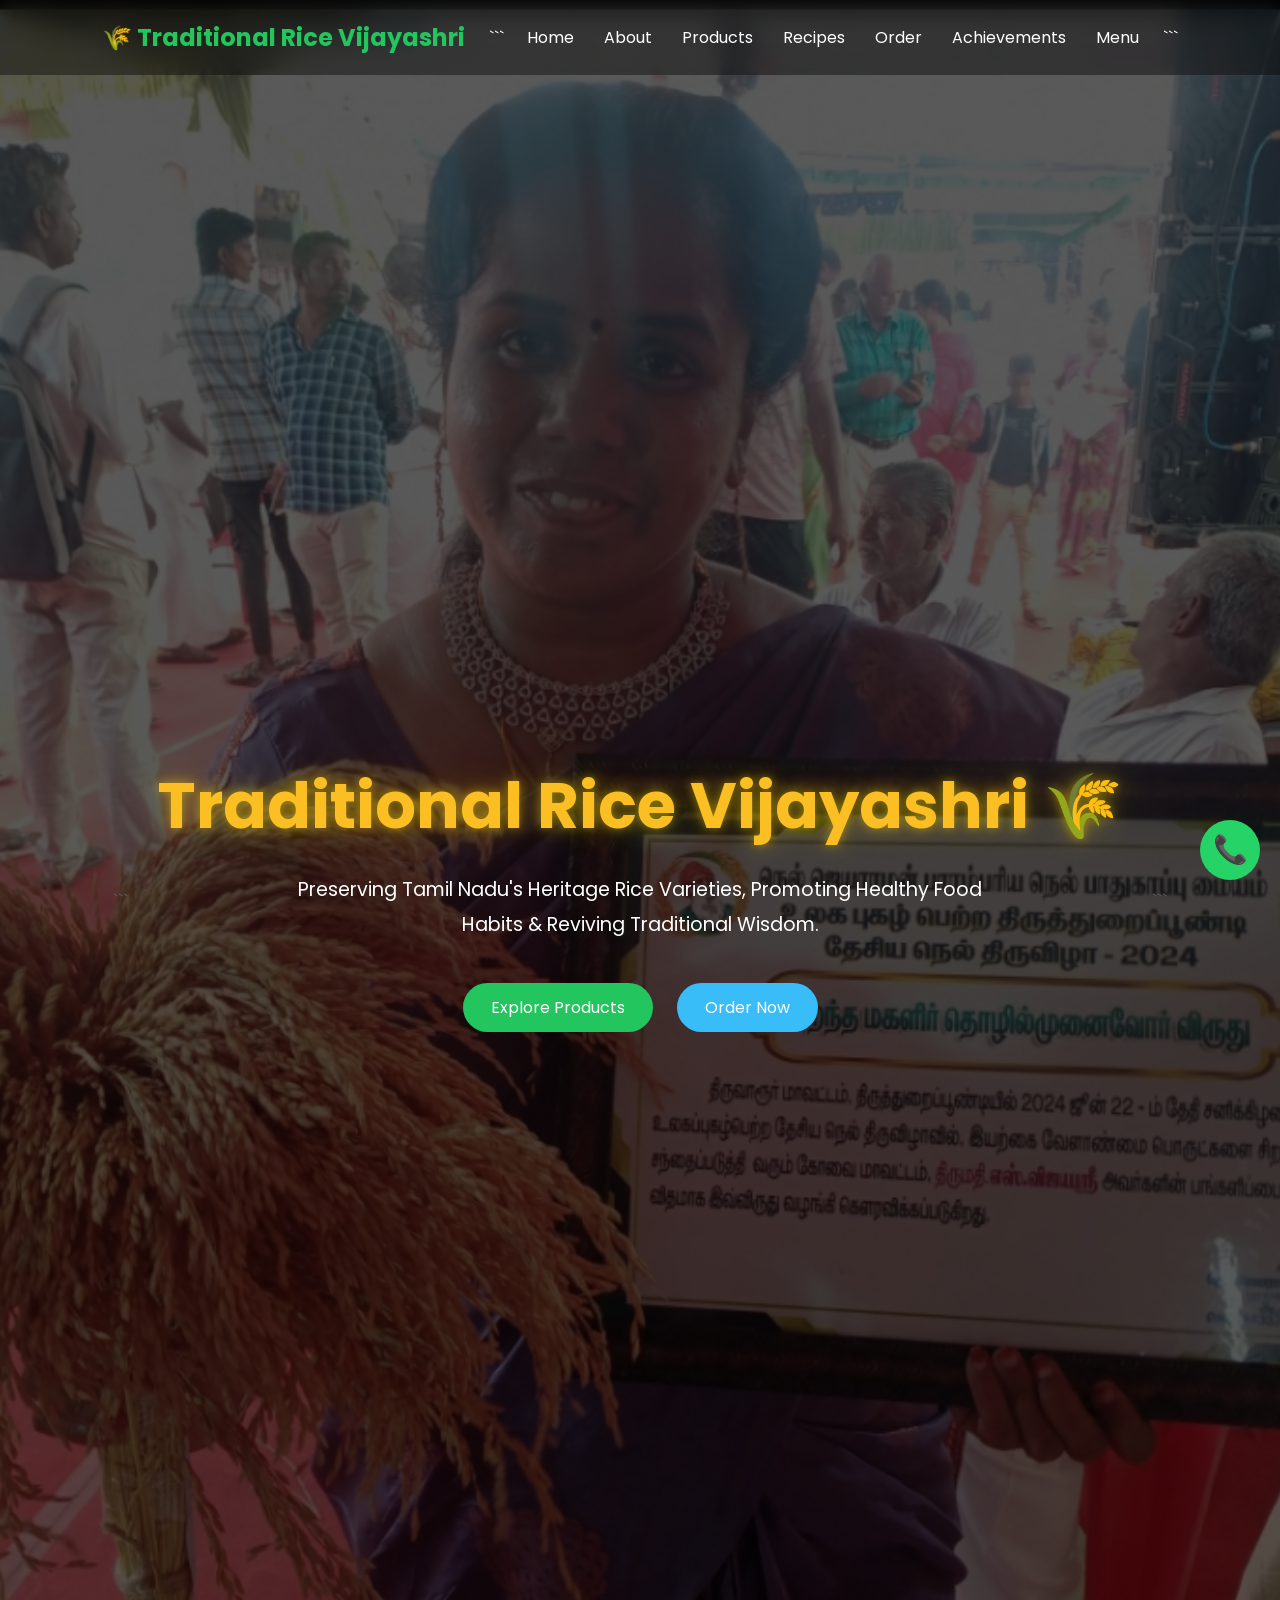
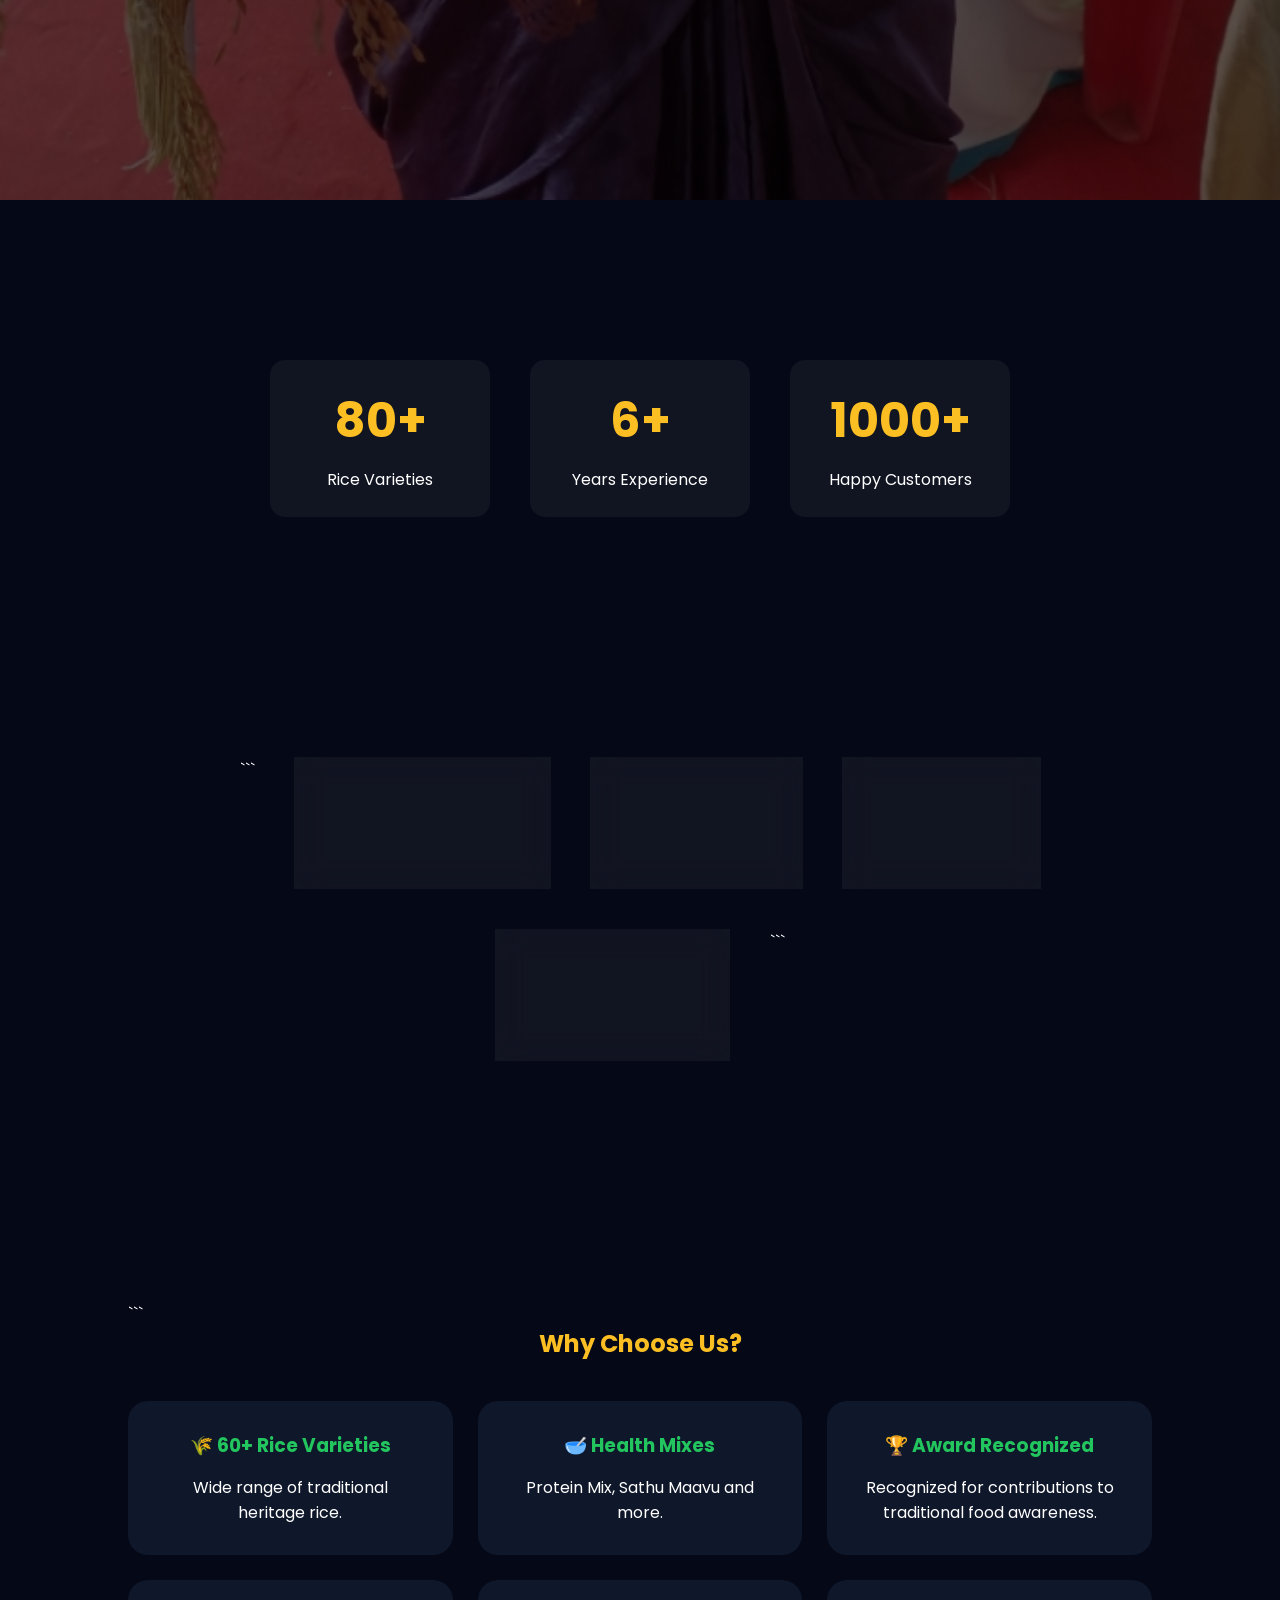
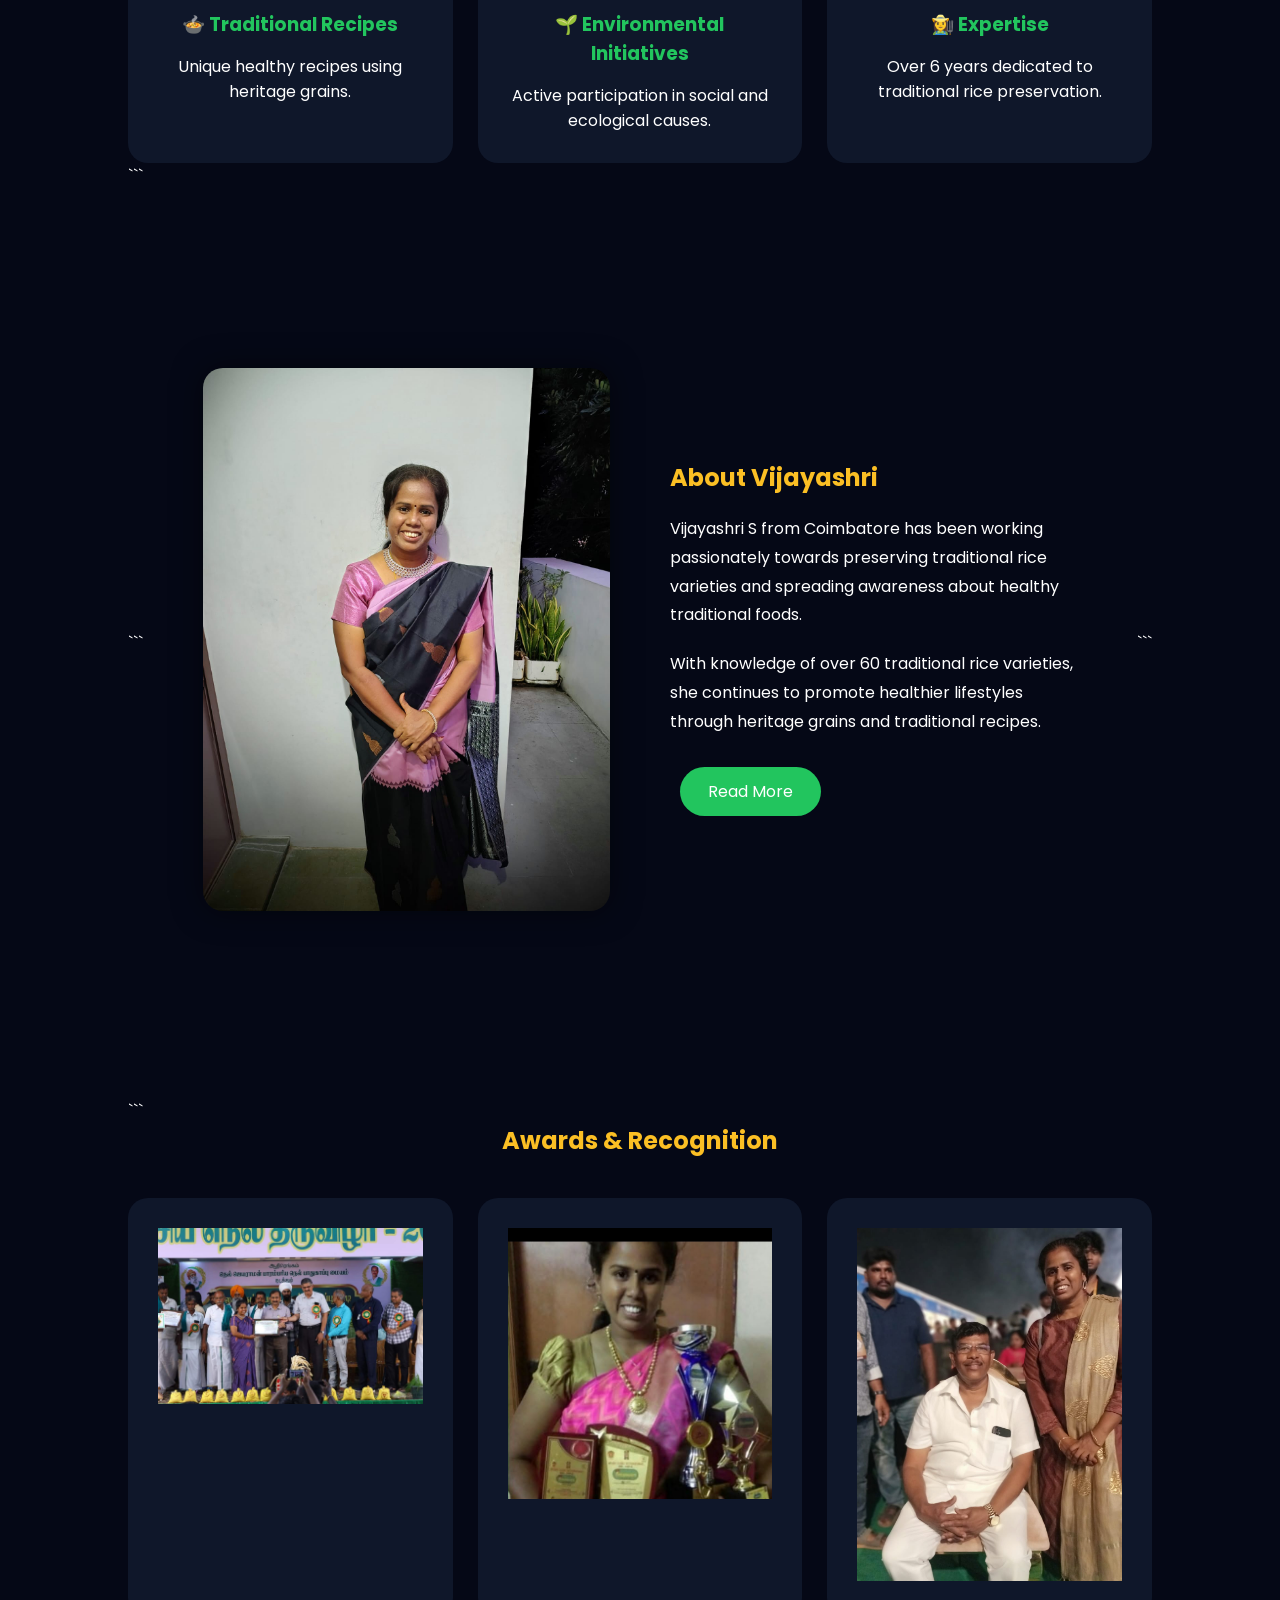
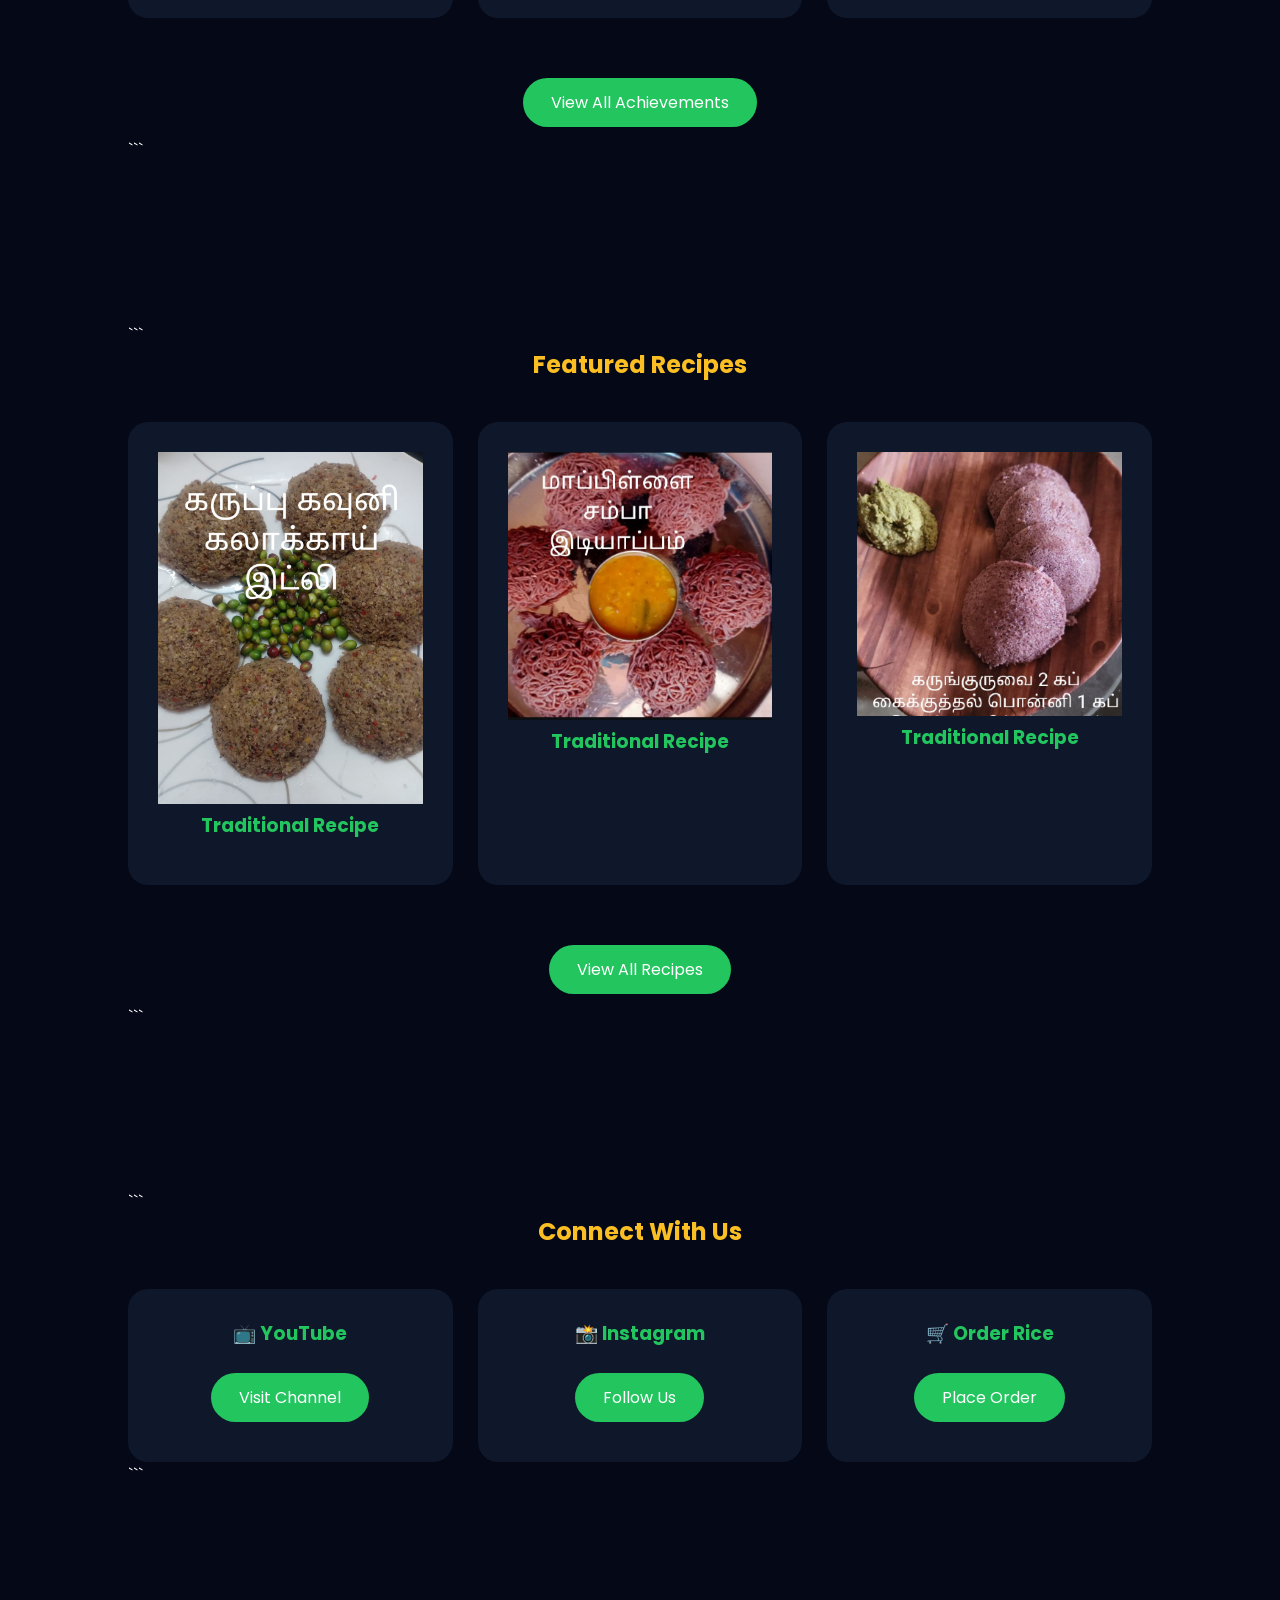
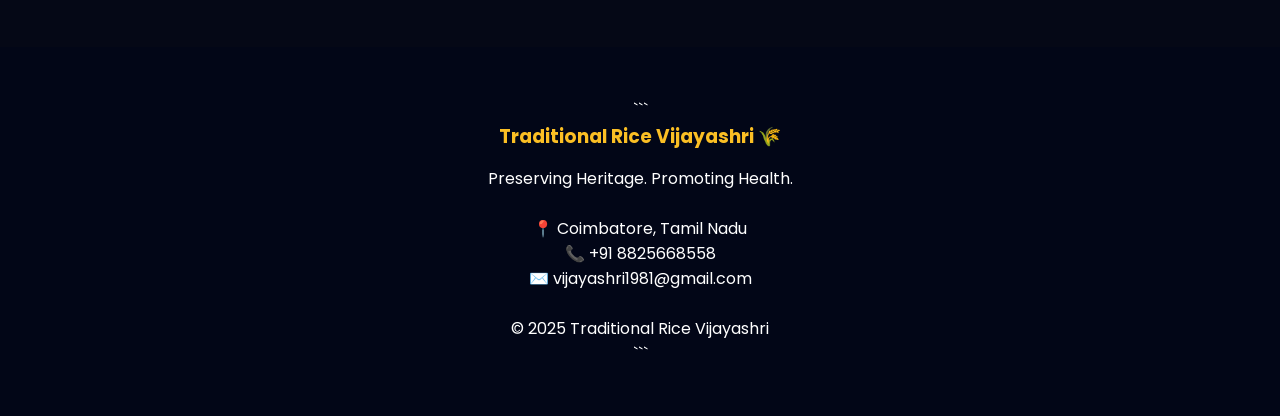
==== commit 5a2f19f3: "Add files via upload" ====
--- a/index.html
+++ b/index.html
@@ -62,7 +62,7 @@
 
 <section class="stats">
     <div class="stat">
-        <h2 class="counter" data-target="60">80</h2>
+        <h2 class="counter" data-target="80">80</h2>
         <p>Rice Varieties</p>
     </div>
 
@@ -72,7 +72,7 @@
     </div>
 
     <div class="stat">
-        <h2 class="counter" data-target="100">1000+</h2>
+        <h2 class="counter" data-target="1000">1000+</h2>
         <p>Happy Customers</p>
     </div>
 </section>
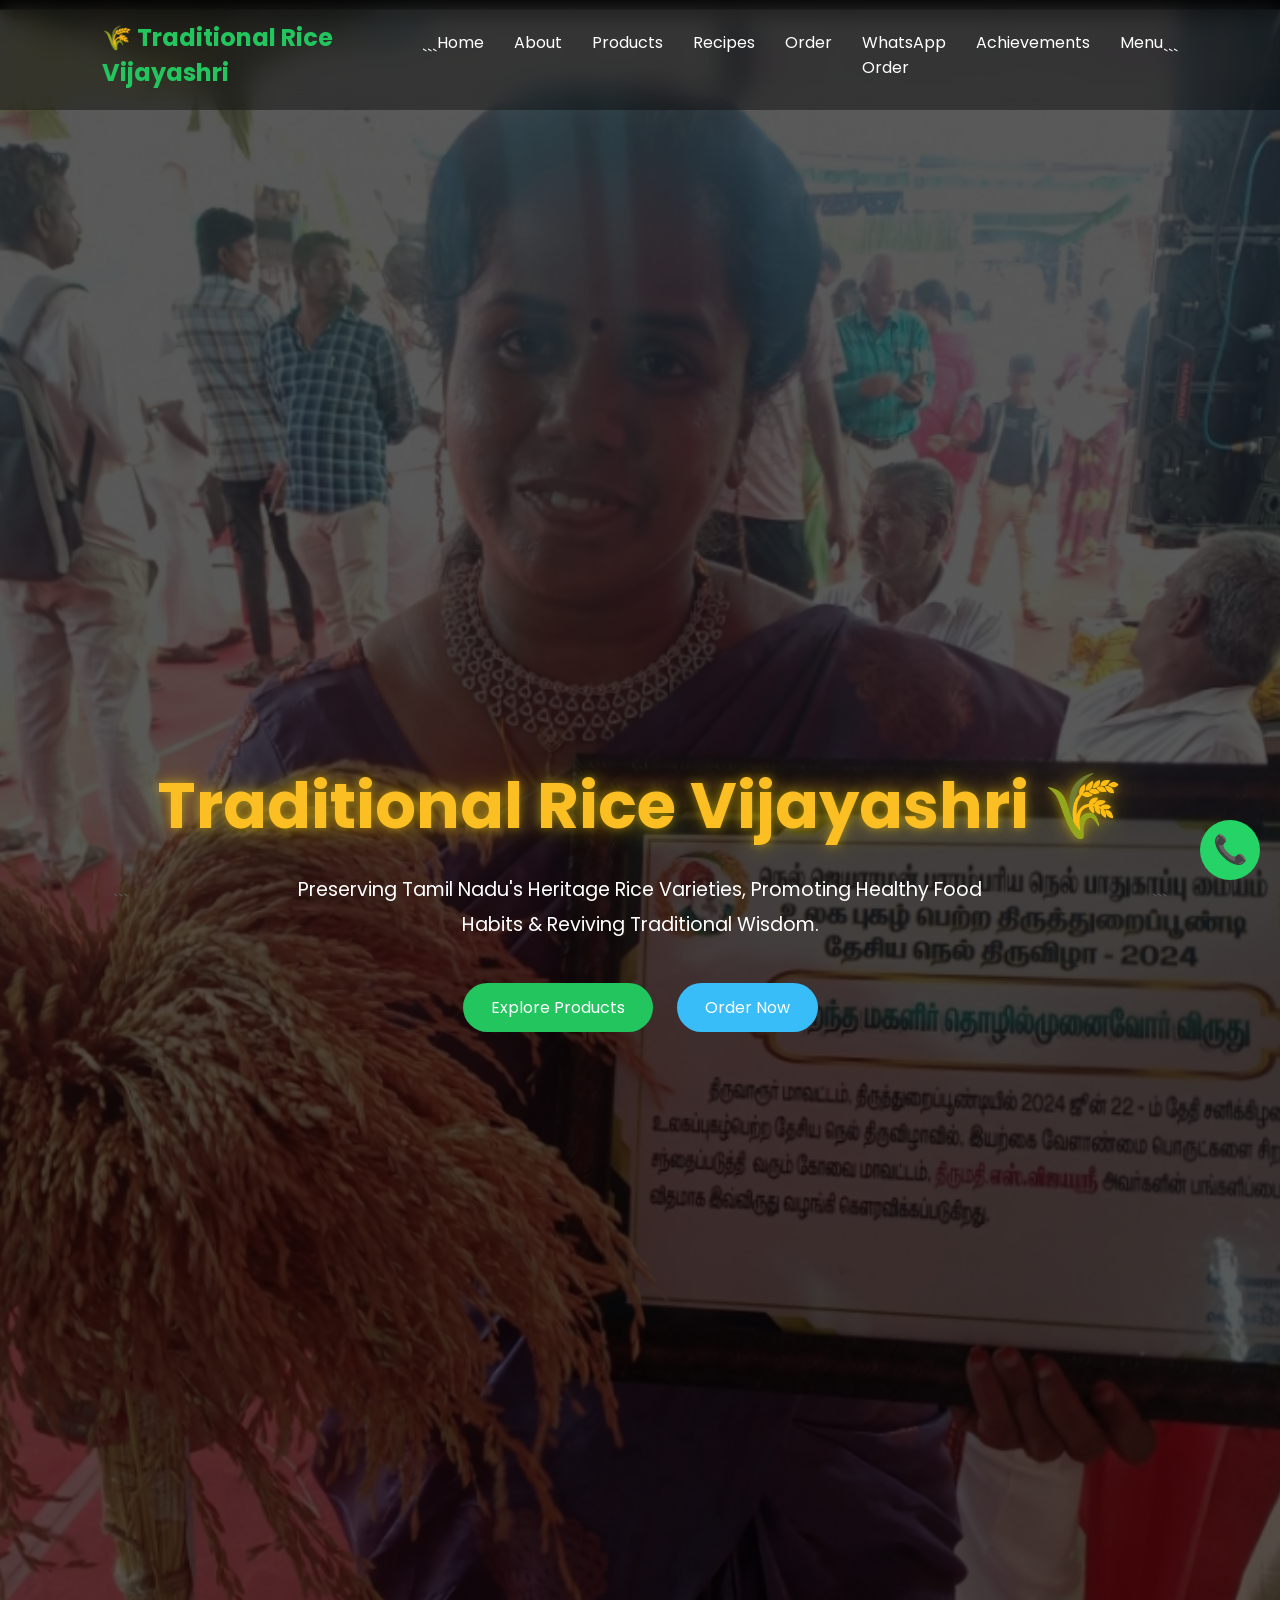
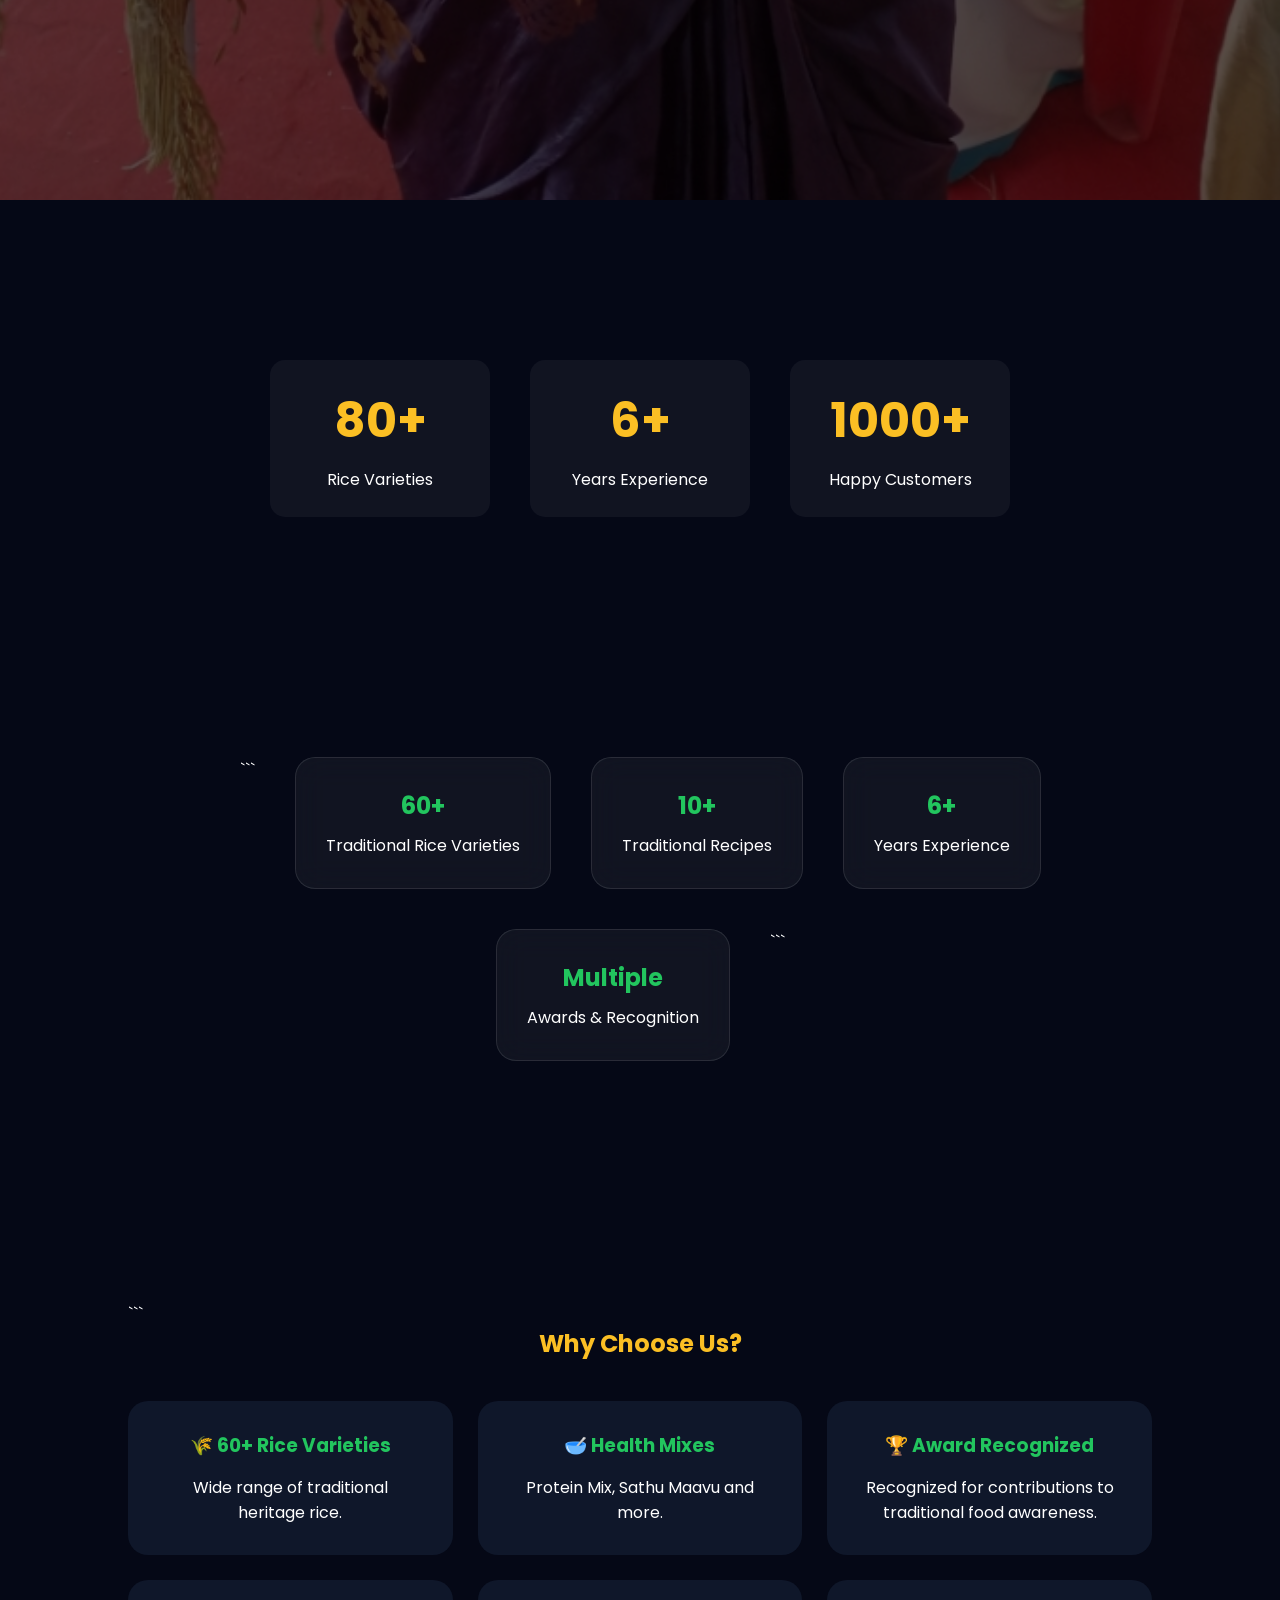
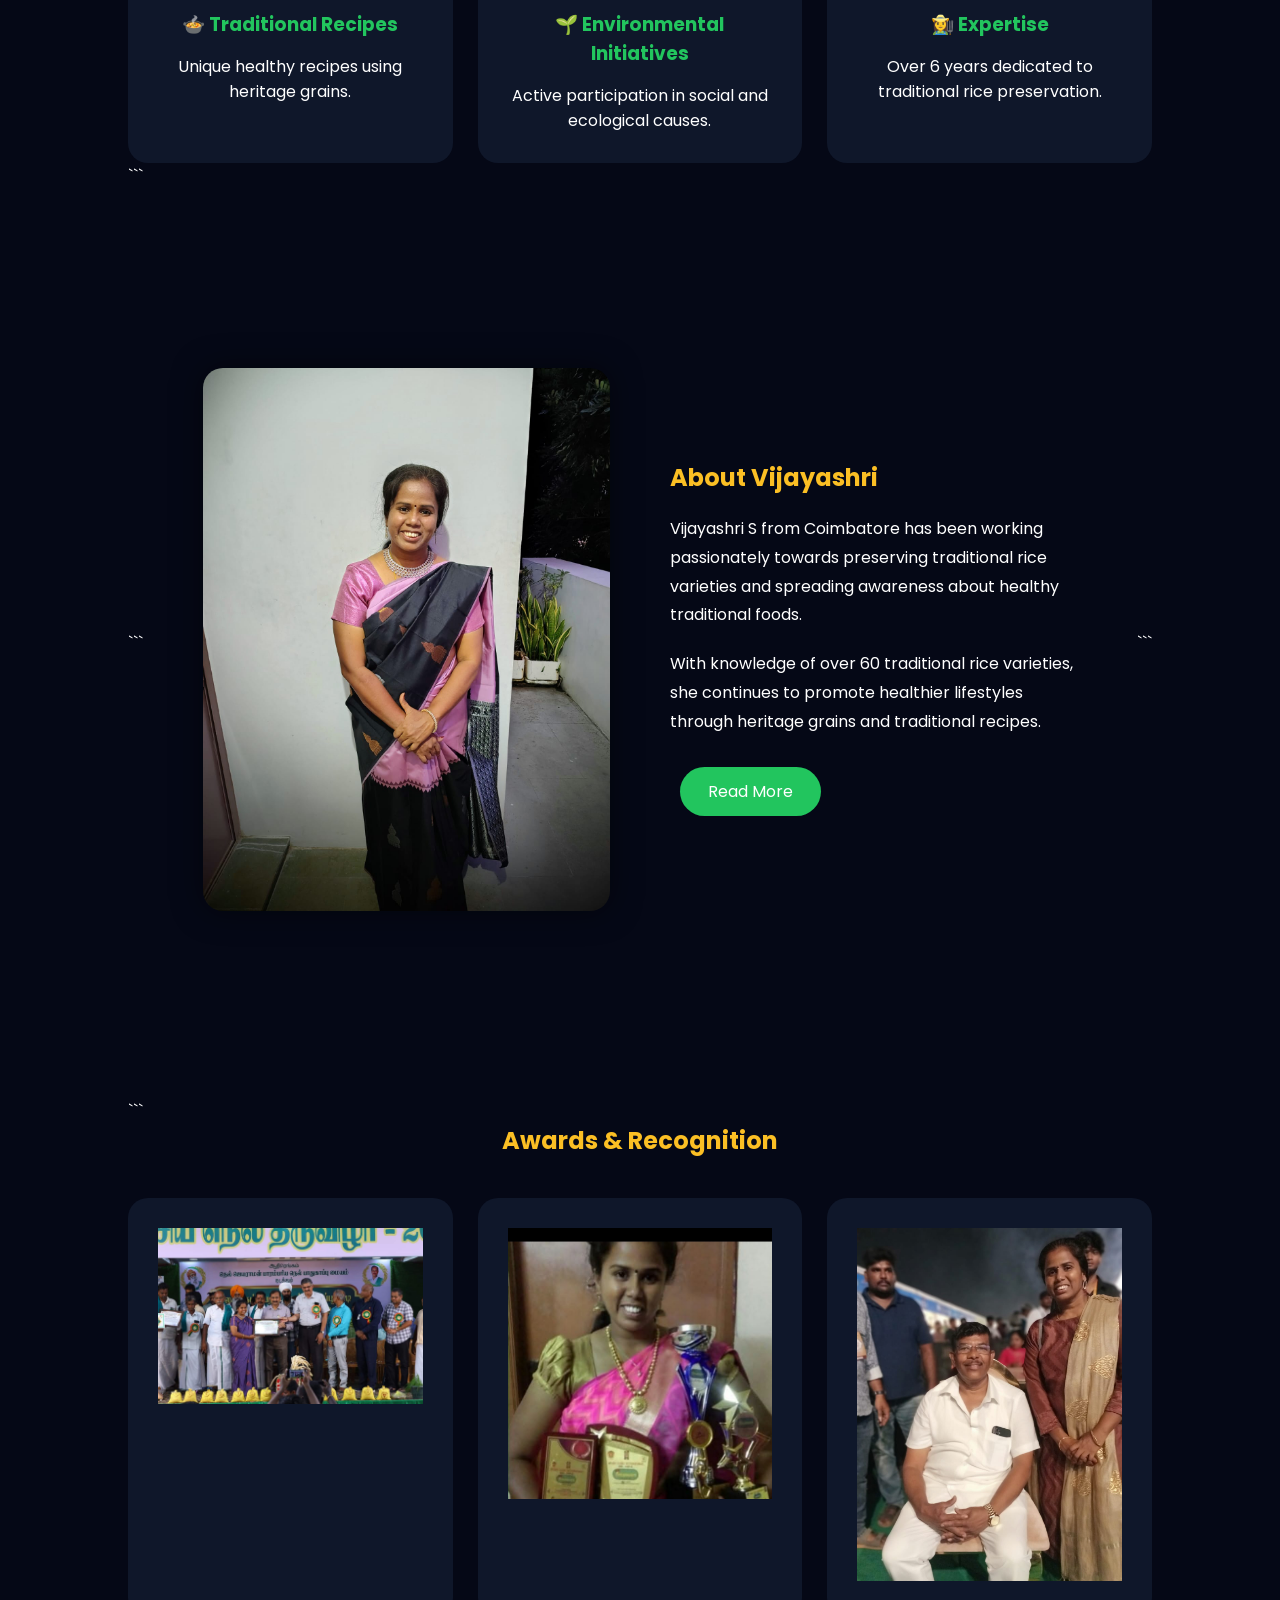
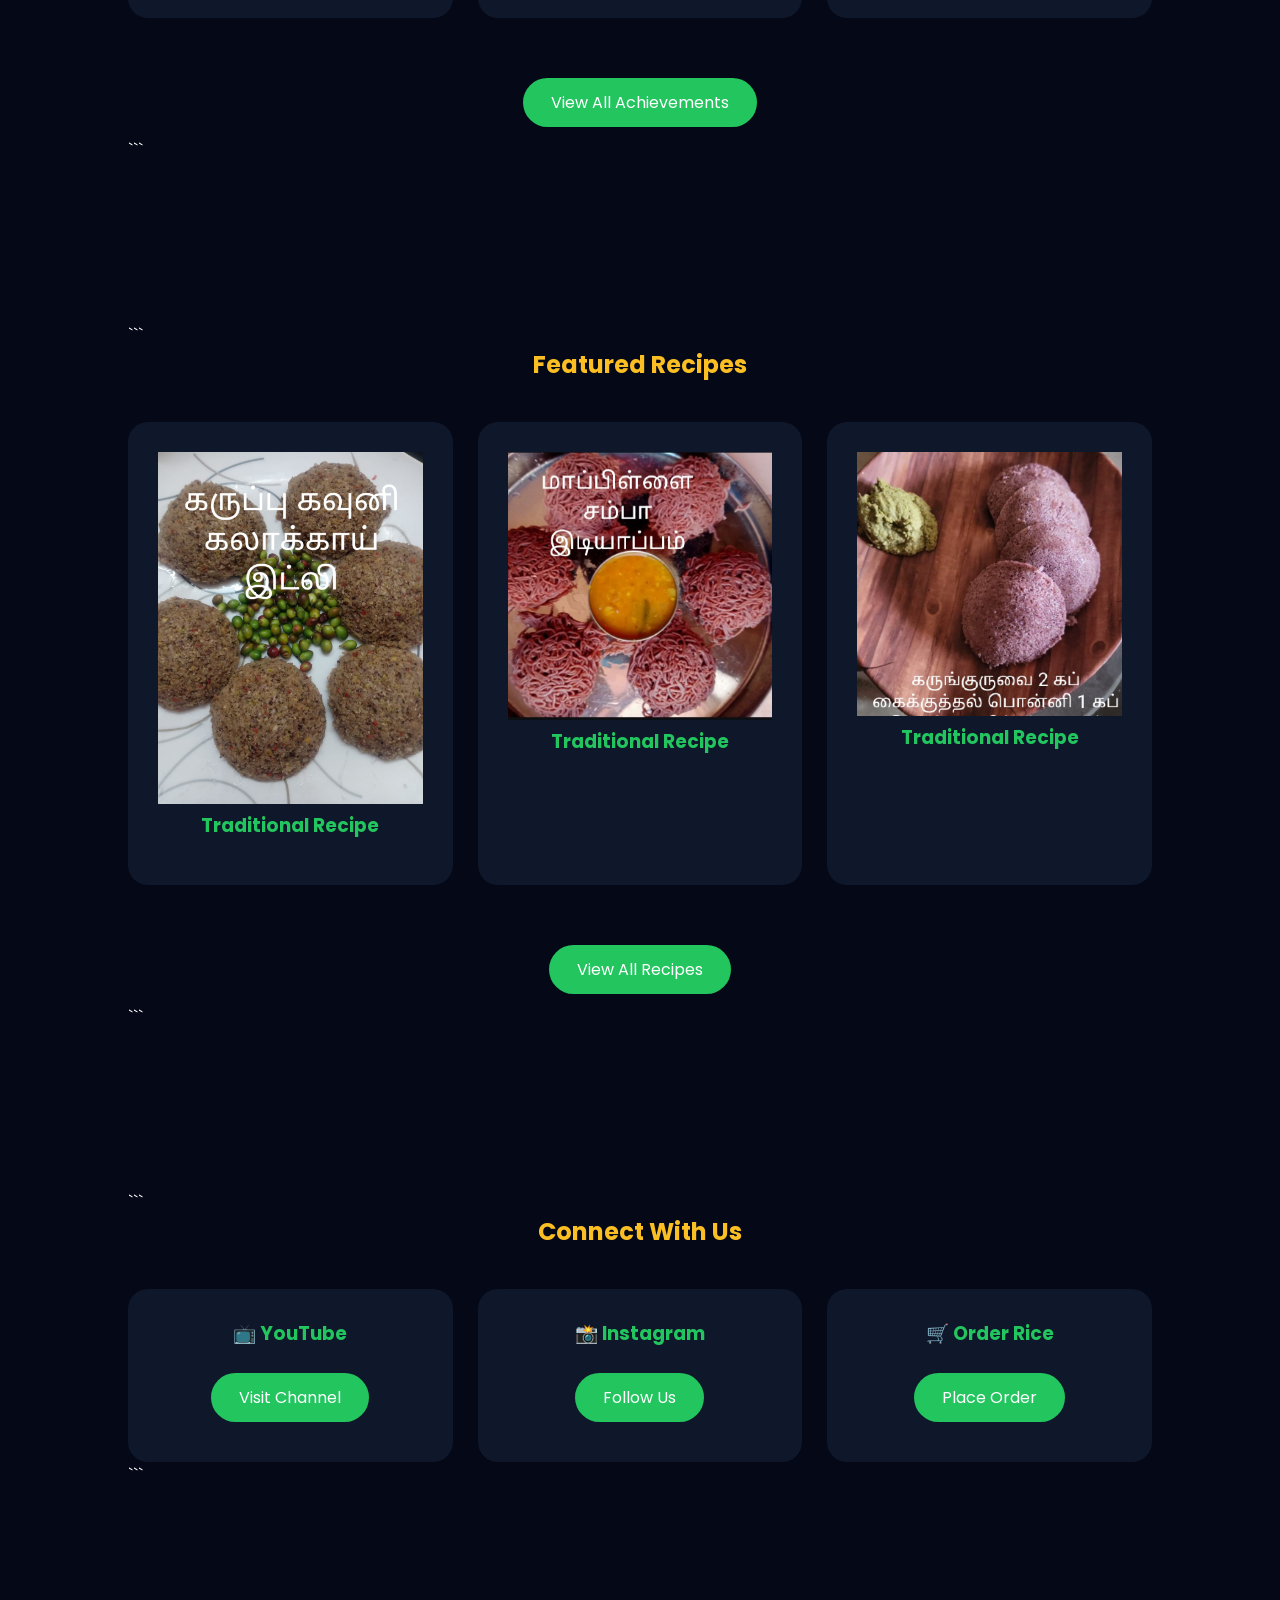
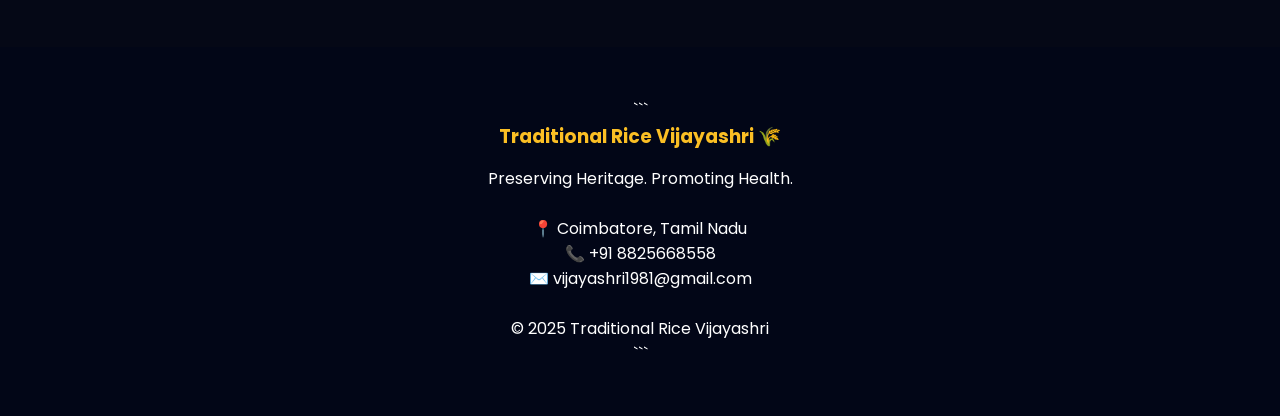
==== commit 7724cb1d: "Add files via upload" ====
--- a/index.html
+++ b/index.html
@@ -19,6 +19,7 @@
     <li><a href="product.html">Products</a></li>
     <li><a href="recipes.html">Recipes</a></li>
     <li><a href="order.html">Order</a></li>
+    <li><a href="whatsapp-order.html">WhatsApp Order</a></li>
     <li><a href="achievements.html">Achievements</a></li>
     <li><a href="menu.html">Menu</a></li>
 </ul>
--- a/style.css
+++ b/style.css
@@ -700,4 +700,42 @@
 .stat p{
     margin-top:10px;
     font-size:1rem;
+}
+
+.whatsapp-order{
+    width:90%;
+    max-width:700px;
+    margin:150px auto;
+    text-align:center;
+}
+
+.whatsapp-order h1{
+    color:#fbbf24;
+    margin-bottom:20px;
+}
+
+.whatsapp-order form{
+    display:flex;
+    flex-direction:column;
+    gap:15px;
+}
+
+.whatsapp-order input,
+.whatsapp-order textarea,
+.whatsapp-order select{
+
+    padding:15px;
+    border-radius:10px;
+    border:none;
+}
+
+.whatsapp-order button{
+
+    background:#25D366;
+    color:white;
+    padding:15px;
+    border:none;
+    border-radius:10px;
+    cursor:pointer;
+    font-size:18px;
 }
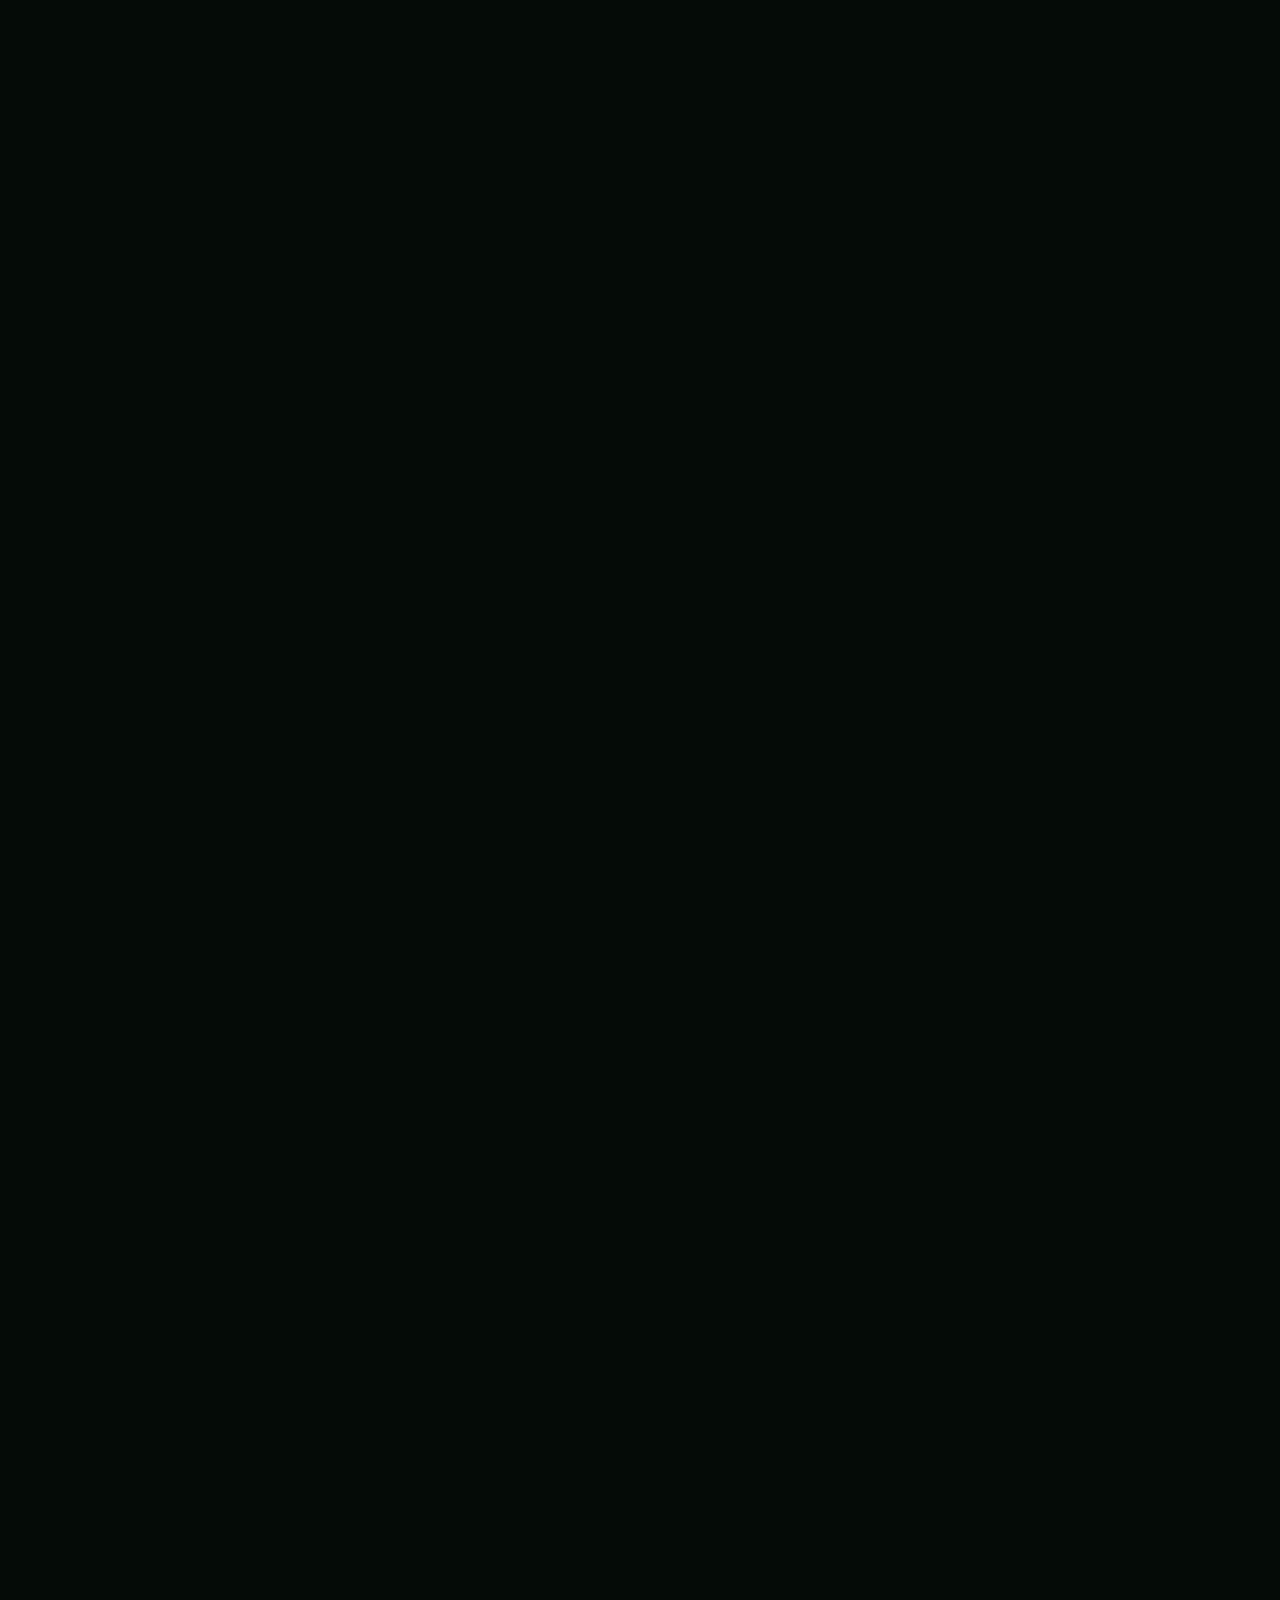
==== commit 73a6b533: "Add files via upload" ====
--- a/index.html
+++ b/index.html
@@ -1,339 +1,272 @@
-<!DOCTYPE html>
-<html lang="en">
-
-<head>
-    <meta charset="UTF-8">
-    <meta name="viewport" content="width=device-width, initial-scale=1.0">
-    <title>Traditional Rice Vijayashri</title>
-    <link rel="stylesheet" href="style.css">
-</head>
-
-<body>
-<nav>
-    <div class="logo">🌾 Traditional Rice Vijayashri</div>
-
-```
-<ul>
-    <li><a href="index.html">Home</a></li>
-    <li><a href="about.html">About</a></li>
-    <li><a href="product.html">Products</a></li>
-    <li><a href="recipes.html">Recipes</a></li>
-    <li><a href="order.html">Order</a></li>
-    <li><a href="whatsapp-order.html">WhatsApp Order</a></li>
-    <li><a href="achievements.html">Achievements</a></li>
-    <li><a href="menu.html">Menu</a></li>
-</ul>
-```
-
-</nav>
-
-<!-- Hero Section -->
-
-<section class="hero">
-
-```
-<div class="overlay"></div>
-
-<div class="hero-content">
-
-    <h1>Traditional Rice Vijayashri 🌾</h1>
-
-    <p>
-        Preserving Tamil Nadu's Heritage Rice Varieties,
-        Promoting Healthy Food Habits &
-        Reviving Traditional Wisdom.
-    </p>
-
-    <div class="hero-buttons">
-
-        <a href="product.html" class="btn">
-            Explore Products
-        </a>
-
-        <a href="order.html" class="btn btn-secondary">
-            Order Now
-        </a>
-
-    </div>
-
-</div>
-```
-
-</section>
-
-<section class="stats">
-    <div class="stat">
-        <h2 class="counter" data-target="80">80</h2>
-        <p>Rice Varieties</p>
-    </div>
-
-    <div class="stat">
-        <h2 class="counter" data-target="6">6</h2>
-        <p>Years Experience</p>
-    </div>
-
-    <div class="stat">
-        <h2 class="counter" data-target="1000">1000+</h2>
-        <p>Happy Customers</p>
-    </div>
-</section>
-
-<!-- Statistics -->
-
-<section class="stats">
-
-```
-<div class="card">
-    <h2>60+</h2>
-    <p>Traditional Rice Varieties</p>
-</div>
-
-<div class="card">
-    <h2>10+</h2>
-    <p>Traditional Recipes</p>
-</div>
-
-<div class="card">
-    <h2>6+</h2>
-    <p>Years Experience</p>
-</div>
-
-<div class="card">
-    <h2>Multiple</h2>
-    <p>Awards & Recognition</p>
-</div>
-```
-
-</section>
-
-<!-- Why Choose Us -->
-
-<section class="services">
-
-```
-<h2>Why Choose Us?</h2>
-
-<div class="service-grid">
-
-    <div class="service-card">
-        <h3>🌾 60+ Rice Varieties</h3>
-        <p>Wide range of traditional heritage rice.</p>
-    </div>
-
-    <div class="service-card">
-        <h3>🥣 Health Mixes</h3>
-        <p>Protein Mix, Sathu Maavu and more.</p>
-    </div>
-
-    <div class="service-card">
-        <h3>🏆 Award Recognized</h3>
-        <p>Recognized for contributions to traditional food awareness.</p>
-    </div>
-
-    <div class="service-card">
-        <h3>🍲 Traditional Recipes</h3>
-        <p>Unique healthy recipes using heritage grains.</p>
-    </div>
-
-    <div class="service-card">
-        <h3>🌱 Environmental Initiatives</h3>
-        <p>Active participation in social and ecological causes.</p>
-    </div>
-
-    <div class="service-card">
-        <h3>👩‍🌾 Expertise</h3>
-        <p>Over 6 years dedicated to traditional rice preservation.</p>
-    </div>
-
-</div>
-```
-
-</section>
-
-<!-- About Preview -->
-
-<section class="about-preview">
-
-```
-<div class="about-image">
-    <img src="vijayashri.jpeg">
-</div>
-
-<div class="about-text">
-
-    <h2>About Vijayashri</h2>
-
-    <p>
-        Vijayashri S from Coimbatore has been working passionately
-        towards preserving traditional rice varieties and spreading
-        awareness about healthy traditional foods.
-    </p>
-
-    <p>
-        With knowledge of over 60 traditional rice varieties,
-        she continues to promote healthier lifestyles through
-        heritage grains and traditional recipes.
-    </p>
-
-    <a href="about.html" class="btn">
-        Read More
-    </a>
-
-</div>
-```
-
-</section>
-
-<!-- Achievements Preview -->
-
-<section class="services">
-
-```
-<h2>Awards & Recognition</h2>
-
-<div class="service-grid">
-
-    <div class="service-card">
-        <img src="award1.jpeg" width="100%">
-    </div>
-
-    <div class="service-card">
-        <img src="award2.jpeg" width="100%">
-    </div>
-
-    <div class="service-card">
-        <img src="celebrity1.jpeg" width="100%">
-    </div>
-
-</div>
-
-<br><br>
-
-<center>
-    <a href="achievements.html" class="btn">
-        View All Achievements
-    </a>
-</center>
-```
-
-</section>
-
-<!-- Recipes Preview -->
-
-<section class="services">
-
-```
-<h2>Featured Recipes</h2>
-
-<div class="service-grid">
-
-    <div class="service-card">
-        <img src="receipe1.jpeg" width="100%">
-        <h3>Traditional Recipe</h3>
-    </div>
-
-    <div class="service-card">
-        <img src="receipe2.jpeg" width="100%">
-        <h3>Traditional Recipe</h3>
-    </div>
-
-    <div class="service-card">
-        <img src="recepie3.jpeg" width="100%">
-        <h3>Traditional Recipe</h3>
-    </div>
-
-</div>
-
-<br><br>
-
-<center>
-    <a href="recipes.html" class="btn">
-        View All Recipes
-    </a>
-</center>
-```
-
-</section>
-
-<!-- Social Section -->
-
-<section class="services">
-
-```
-<h2>Connect With Us</h2>
-
-<div class="service-grid">
-
-    <div class="service-card">
-        <h3>📺 YouTube</h3>
-
-        <a href="https://www.youtube.com/@Traditionalriceviji"
-           target="_blank"
-           class="btn">
-            Visit Channel
-        </a>
-    </div>
-
-    <div class="service-card">
-
-        <h3>📸 Instagram</h3>
-
-        <a href="https://www.instagram.com/traditionalrice822"
-           target="_blank"
-           class="btn">
-            Follow Us
-        </a>
-
-    </div>
-
-    <div class="service-card">
-
-        <h3>🛒 Order Rice</h3>
-
-        <a href="order.html"
-           class="btn">
-            Place Order
-        </a>
-
-    </div>
-
-</div>
-```
-
-</section>
-
-<footer>
-
-```
-<h3>Traditional Rice Vijayashri 🌾</h3>
-
-<p>
-    Preserving Heritage. Promoting Health.
-</p>
-
-<br>
-
-<p>📍 Coimbatore, Tamil Nadu</p>
-
-<p>📞 +91 8825668558</p>
-
-<p>✉️ vijayashri1981@gmail.com</p>
-
-<br>
-
-<p>
-    © 2025 Traditional Rice Vijayashri
-</p>
-```
-
-</footer>
-
-<a href="https://wa.me/918825668558"
-class="whatsapp"
-target="_blank">
-📞 </a>
-
-<script src="script.js"></script>
-</body>
-
+<!DOCTYPE html>
+<html lang="en">
+
+<head>
+    <meta charset="UTF-8">
+    <meta name="viewport" content="width=device-width, initial-scale=1.0">
+    <title>Traditional Rice Vijayashri - Heritage Organic Grains from Tamil Nadu</title>
+    <meta name="description" content="Preserving Tamil Nadu's traditional organic heritage rice varieties. Explore Mappillai Samba, Karuppu Kavuni, Thooyamalli, and other healthy native grains from Coimbatore.">
+    <meta name="keywords" content="Traditional Rice, Mappillai Samba, Karuppu Kavuni, Thooyamalli, Poongar, Organic Rice, Tamil Nadu heritage rice, Coimbatore organic grains">
+    <script>document.documentElement.classList.add('js-enabled');</script>
+    <link rel="preconnect" href="https://fonts.googleapis.com">
+    <link rel="preconnect" href="https://fonts.gstatic.com" crossorigin>
+    <link href="https://fonts.googleapis.com/css2?family=Cormorant+Garamond:ital,wght@0,300;0,400;0,500;0,600;0,700;1,400&family=Plus+Jakarta+Sans:wght@300;400;500;600;700&display=swap" rel="stylesheet">
+    <link rel="stylesheet" href="style.css">
+</head>
+
+<body>
+    
+    <!-- Header Navigation -->
+    <nav>
+        <a href="index.html" class="logo">🌾 Traditional Rice Vijayashri</a>
+        <button class="menu-toggle" aria-label="Toggle Menu" id="menuToggleBtn">
+            <span></span>
+            <span></span>
+            <span></span>
+        </button>
+        <ul>
+            <li><a href="index.html" class="active">Home</a></li>
+            <li><a href="about.html">About</a></li>
+            <li><a href="product.html">Products</a></li>
+            <li><a href="recipes.html">Recipes</a></li>
+            <li><a href="order.html">Order</a></li>
+            <li><a href="whatsapp-order.html">WhatsApp Order</a></li>
+            <li><a href="achievements.html">Achievements</a></li>
+            <li><a href="menu.html">Menu</a></li>
+        </ul>
+    </nav>
+
+    <!-- Hero Section with Background Parallax Wrapper -->
+    <header class="hero">
+        <div class="hero-bg-wrapper">
+            <img src="hero.jpeg" class="hero-bg-img" alt="Traditional Organic Rice Fields Tamil Nadu">
+        </div>
+        <div class="overlay"></div>
+        <div class="hero-content">
+            <h1>Traditional Rice Vijayashri 🌾</h1>
+            <p>
+                Preserving Tamil Nadu's Heritage Rice Varieties,
+                Promoting Healthy Food Habits &amp;
+                Reviving Traditional Wisdom.
+            </p>
+            <div class="hero-buttons">
+                <a href="product.html" class="btn btn-glow">Explore Products</a>
+                <a href="order.html" class="btn btn-secondary">Order Now</a>
+            </div>
+        </div>
+    </header>
+
+    <main>
+        <!-- Statistics Section (Unified) -->
+        <section class="stats">
+            <div class="stat-card">
+                <h2 class="counter" data-target="80">0</h2>
+                <p>Traditional Rice Varieties</p>
+            </div>
+            <div class="stat-card">
+                <h2 class="counter" data-target="6">0</h2>
+                <p>Years Experience</p>
+            </div>
+            <div class="stat-card">
+                <h2 class="counter" data-target="1000">0</h2>
+                <p>Happy Customers</p>
+            </div>
+            <div class="stat-card">
+                <h2 class="counter" data-target="10">0</h2>
+                <p>Traditional Recipes</p>
+            </div>
+        </section>
+
+        <!-- Why Choose Us Section -->
+        <section class="services">
+            <h2>Why Choose Us?</h2>
+            <p class="section-subtitle">We are dedicated to maintaining the purest standards of organic heritage farming and traditional food preservation.</p>
+            
+            <div class="service-grid">
+                <div class="service-card">
+                    <h3>🌾 80+ Rice Varieties</h3>
+                    <p>Offering a very wide range of rare, high-nutrition traditional heritage rice grains direct from farms.</p>
+                </div>
+                <div class="service-card">
+                    <h3>🥣 Health Mixes</h3>
+                    <p>Nutritious homemade Protein Mixes, authentic Sathu Maavu, and custom millet formulations.</p>
+                </div>
+                <div class="service-card">
+                    <h3>🏆 Award Recognized</h3>
+                    <p>Honored with prestigious environmental and agricultural service awards for spreading food awareness.</p>
+                </div>
+                <div class="service-card">
+                    <h3>🍲 Traditional Recipes</h3>
+                    <p>Unique health recipes leveraging heritage grains to make nutritious food accessible for modern families.</p>
+                </div>
+                <div class="service-card">
+                    <h3>🌱 Environmental Initiatives</h3>
+                    <p>Active participation in ecological preservation, tree planting drives, and local community health campaigns.</p>
+                </div>
+                <div class="service-card">
+                    <h3>👩‍🌾 Preserving Heritage</h3>
+                    <p>Over 6 years of focused, expert service in conserving seed varieties and spreading ancestral nutritional knowledge.</p>
+                </div>
+            </div>
+        </section>
+
+        <!-- Traditional Rice Benefits Section -->
+        <section class="services">
+            <h2>Heritage Grains &amp; Their Benefits</h2>
+            <p class="section-subtitle">Traditional Tamil Nadu rice varieties are powerhouse ingredients packed with medicinal benefits, antioxidants, and minerals.</p>
+            
+            <div class="benefits-grid">
+                <div class="benefit-card">
+                    <h4>🌾 Mappillai Samba (Bridegroom Rice)</h4>
+                    <p>Historically given to youth for strength and stamina. It is rich in iron, zinc, and fiber, helping boost immunity, energy, and digestive health.</p>
+                </div>
+                <div class="benefit-card">
+                    <h4>🌾 Karuppu Kavuni (Black Emperor Rice)</h4>
+                    <p>A highly valued ancient black rice loaded with anthocyanin antioxidants. It supports healthy blood sugar control, builds immunity, and aids in body detoxification.</p>
+                </div>
+                <div class="benefit-card">
+                    <h4>🌾 Thooyamalli (Pure Jasmine Rice)</h4>
+                    <p>A fragrant, beautiful white rice variety. It keeps the nervous system strong, is exceptionally easy to digest, and is rich in essential nutrients for growing kids.</p>
+                </div>
+                <div class="benefit-card">
+                    <h4>🌾 Poongar (Women's Rice)</h4>
+                    <p>A traditional red rice variety that is highly beneficial for women's wellness. It contains essential minerals like iron and manganese, helping restore hormonal balance.</p>
+                </div>
+            </div>
+        </section>
+
+        <!-- About Preview Section -->
+        <section class="about-preview">
+            <div class="about-image">
+                <img src="vijayashri.jpeg" alt="Vijayashri S in Coimbatore Tamil Nadu" loading="lazy">
+            </div>
+            <div class="about-text">
+                <h2>About Vijayashri</h2>
+                <p>
+                    Vijayashri S, based in Coimbatore, Tamil Nadu, has been working passionately
+                    towards preserving traditional rice varieties and spreading awareness about healthy traditional foods and lifestyle practices.
+                </p>
+                <p>
+                    With extensive knowledge of over 80 traditional rice varieties, she continues to promote healthier lifestyles through heritage grains, custom-made traditional health flours, and delicious authentic recipes.
+                </p>
+                <a href="about.html" class="btn">Read Biography</a>
+            </div>
+        </section>
+
+        <!-- Achievements Preview Section -->
+        <section class="services">
+            <h2>Awards &amp; Recognition</h2>
+            <p class="section-subtitle">Honoring our ongoing efforts in traditional seed preservation and community health service.</p>
+            
+            <div class="service-grid">
+                <div class="service-card">
+                    <img src="award1.jpeg" alt="Nel Jayaraman Award Presentation" style="width: 100%; height: 260px;" loading="lazy">
+                    <h3>Preservation Award</h3>
+                </div>
+                <div class="service-card">
+                    <img src="award2.jpeg" alt="Dr. APJ Abdul Kalam Award Ceremony" style="width: 100%; height: 260px;" loading="lazy">
+                    <h3>Kalam Award</h3>
+                </div>
+                <div class="service-card">
+                    <img src="celebrity1.jpeg" alt="Vijayashri S with state dignitaries" style="width: 100%; height: 260px;" loading="lazy">
+                    <h3>Official Recognition</h3>
+                </div>
+            </div>
+            
+            <div style="margin-top: 40px; text-align: center;">
+                <a href="achievements.html" class="btn">View All Achievements</a>
+            </div>
+        </section>
+
+        <!-- Recipes Preview Section -->
+        <section class="services">
+            <h2>Featured Recipes</h2>
+            <p class="section-subtitle">Discover how to cook delicious, nutritious dishes using ancestral organic rice grains.</p>
+            
+            <div class="service-grid">
+                <div class="service-card">
+                    <img src="receipe1.jpeg" alt="Traditional Rice idli cooking" style="width: 100%; height: 260px;" loading="lazy">
+                    <h3>கருப்பு கவுனி கலாக்காய் இட்லி</h3>
+                </div>
+                <div class="service-card">
+                    <img src="receipe2.jpeg" alt="Traditional Rice string hoppers" style="width: 100%; height: 260px;" loading="lazy">
+                    <h3>மாப்பிள்ளை சம்பா இடியாப்பம்</h3>
+                </div>
+                <div class="service-card">
+                    <img src="recepie3.jpeg" alt="Traditional Rice specialty idli" style="width: 100%; height: 260px;" loading="lazy">
+                    <h3>கருங்குறுவை இட்லி</h3>
+                </div>
+            </div>
+            
+            <div style="margin-top: 40px; text-align: center;">
+                <a href="recipes.html" class="btn">Explore Recipes</a>
+            </div>
+        </section>
+
+        <!-- Social / CTA Section -->
+        <section class="services">
+            <h2>Connect With Us</h2>
+            <p class="section-subtitle">Reach out online to learn more, watch preparation guides, or start your health journey today.</p>
+            
+            <div class="service-grid">
+                <div class="service-card">
+                    <h3>📺 YouTube</h3>
+                    <p>Watch traditional rice recipes and healthy culinary vlogs.</p>
+                    <a href="https://www.youtube.com/@Traditionalriceviji" target="_blank" class="btn" style="margin-top: 20px;">Visit Channel</a>
+                </div>
+                <div class="service-card">
+                    <h3>📸 Instagram</h3>
+                    <p>Get daily tips and see behind-the-scenes organic farming life.</p>
+                    <a href="https://www.instagram.com/traditionalrice822" target="_blank" class="btn" style="margin-top: 20px;">Follow Us</a>
+                </div>
+                <div class="service-card">
+                    <h3>🛒 Order Grains</h3>
+                    <p>View approximate prices and submit your order details.</p>
+                    <a href="order.html" class="btn style-button" style="margin-top: 20px;">Place Order</a>
+                </div>
+            </div>
+        </section>
+    </main>
+
+    <!-- Footer -->
+    <footer>
+        <div class="footer-grid">
+            <div class="footer-col">
+                <h3>Traditional Rice Vijayashri 🌾</h3>
+                <p>Preserving Tamil Nadu's heritage organic grains, promoting robust nutritional habits, and sharing ancestral food traditions for healthy living.</p>
+            </div>
+            <div class="footer-col">
+                <h3>Quick Navigation</h3>
+                <ul>
+                    <li><a href="index.html">Home</a></li>
+                    <li><a href="about.html">About</a></li>
+                    <li><a href="product.html">Products</a></li>
+                    <li><a href="recipes.html">Recipes</a></li>
+                    <li><a href="menu.html">Product Price List</a></li>
+                    <li><a href="order.html">Place Order</a></li>
+                    <li><a href="whatsapp-order.html">WhatsApp Order</a></li>
+                </ul>
+            </div>
+            <div class="footer-col">
+                <h3>Contact Info</h3>
+                <p>📍 Coimbatore, Tamil Nadu, India</p>
+                <p>📞 +91 8825668558</p>
+                <p>✉️ vijayashri1981@gmail.com</p>
+            </div>
+        </div>
+        <div class="footer-bottom">
+            <p>&copy; 2026 Traditional Rice Vijayashri. All Rights Reserved. Preserving Heritage, Promoting Health.</p>
+        </div>
+    </footer>
+
+    <!-- Floating WhatsApp CTA -->
+    <a href="https://wa.me/918825668558" class="whatsapp" target="_blank" aria-label="Order on WhatsApp">📞</a>
+
+    <!-- Lenis, GSAP, and ScrollTrigger CDN Libraries -->
+    <script src="https://cdn.jsdelivr.net/npm/lenis@1.1.18/dist/lenis.min.js"></script>
+    <script src="https://cdnjs.cloudflare.com/ajax/libs/gsap/3.12.5/gsap.min.js"></script>
+    <script src="https://cdnjs.cloudflare.com/ajax/libs/gsap/3.12.5/ScrollTrigger.min.js"></script>
+    <script src="script.js"></script>
+</body>
+
 </html>
--- a/style.css
+++ b/style.css
@@ -1,741 +1,1548 @@
-/* Google Font */
-
-@import url('https://fonts.googleapis.com/css2?family=Poppins:wght@300;400;500;600;700&display=swap');
-
-*{
-    margin:0;
-    padding:0;
-    box-sizing:border-box;
-    font-family:'Poppins',sans-serif;
-}
-
-/* Body */
-
-body{
-    background:#050816;
-    color:white;
-    overflow-x:hidden;
-
-}
-
-/* Navbar */
-
-nav{
-    position:fixed;
-    top:0;
-    width:100%;
-    display:flex;
-    justify-content:space-between;
-    align-items:center;
-    padding:20px 8%;
-    background:rgba(0,0,0,0.4);
-    backdrop-filter:blur(12px);
-    z-index:1000;
-
-}
-
-.logo{
-    font-size:24px;
-    font-weight:700;
-    color:#22c55e;
-}
-
-nav ul{
-    display:flex;
-    list-style:none;
-    gap:30px;
-}
-
-nav ul li a{
-    text-decoration:none;
-    color:white;
-    transition:.3s;
-}
-
-nav ul li a:hover{
-    color:#22c55e;
-}
-
-nav ul li a{
-    position:relative;
-}
-
-nav ul li a::after{
-    content:"";
-    position:absolute;
-    width:0;
-    height:2px;
-    left:0;
-    bottom:-5px;
-    background:#22c55e;
-    transition:.4s;
-}
-
-nav ul li a:hover::after{
-    width:100%;
-}
-
-/* Hero Section */
-
-.hero{
-    height:200vh;
-    background:url("hero.jpeg");
-    background-size:cover;
-    background-position:center;
-    position:relative;
-    display:flex;
-    justify-content:center;
-    align-items:center;
-    text-align:center;
-}
-
-.hero-content h1{
-    font-size:60px;
-    color:white;
-    text-shadow:
-        0 0 10px rgba(34,197,94,0.5),
-        0 0 25px rgba(34,197,94,0.3);
-}
-
-.overlay{
-    position:absolute;
-    width:100%;
-    height:100%;
-    background:rgba(0,0,0,.65);
-}
-
-.hero-content{
-    position:relative;
-    z-index:2;
-    width:80%;
-}
-
-.hero-content h1{
-    font-size:4rem;
-    margin-bottom:20px;
-    color:#fbbf24;
-}
-
-.hero-content h1{
-    text-shadow:
-    0 0 10px rgba(255,215,0,0.4),
-    0 0 20px rgba(255,215,0,0.3),
-    0 0 40px rgba(255,215,0,0.2);
-}
-
-.hero-content p{
-    font-size:1.2rem;
-    max-width:700px;
-    margin:auto;
-    margin-bottom:30px;
-    line-height:1.8;
-}
-
-.hero-content h1{
-    animation: fadeUp 1.5s ease;
-}
-
-@keyframes fadeUp{
-    from{
-        opacity:0;
-        transform:translateY(40px);
-    }
-
-    to{
-        opacity:1;
-        transform:translateY(0);
-    }
-}
-
-.hero-content p{
-    animation: fadeIn 3s ease;
-}
-
-@keyframes fadeIn{
-    from{
-        opacity:0;
-    }
-
-    to{
-        opacity:1;
-    }
-}
-
-/* Buttons */
-
-.btn{
-    display:inline-block;
-    text-decoration:none;
-    background:#22c55e;
-    color:white;
-    padding:12px 28px;
-    border-radius:50px;
-    margin:10px;
-    transition:.3s;
-}
-
-.btn:hover{
-    transform:translateY(-4px);
-}
-
-.btn-secondary{
-    background:#38bdf8;
-}
-
-/* Stats */
-
-.stats{
-    padding:80px 10%;
-    display:grid;
-    grid-template-columns:repeat(auto-fit,minmax(220px,1fr));
-    gap:25px;
-}
-
-.card{
-    background:rgba(255,255,255,.05);
-    backdrop-filter:blur(15px);
-    border:1px solid rgba(255,255,255,.1);
-    padding:30px;
-    border-radius:20px;
-    text-align:center;
-    transition:.4s;
-}
-
-.stat-card{
-    animation: floatCard 4s ease-in-out infinite;
-}
-
-.card,
-.stat-card{
-    animation: fadeUp 1s ease;
-}
-
-@keyframes fadeUp{
-    from{
-        opacity:0;
-        transform:translateY(40px);
-    }
-
-    to{
-        opacity:1;
-        transform:translateY(0);
-    }
-}
-
-
-@keyframes floatCard{
-    0%{
-        transform:translateY(0px);
-    }
-    50%{
-        transform:translateY(-10px);
-    }
-    100%{
-        transform:translateY(0px);
-    }
-}
-
-.card:hover{
-    transform:translateY(-10px);
-}
-
-.card h2{
-    color:#22c55e;
-    margin-bottom:10px;
-}
-
-/* About Preview */
-
-.about-preview{
-    padding:100px 10%;
-    display:flex;
-    align-items:center;
-    gap:60px;
-    flex-wrap:wrap;
-}
-
-.about-image{
-    flex:1;
-    min-width:300px;
-}
-
-.about-image img{
-    width:100%;
-    border-radius:20px;
-    box-shadow:0 0 30px rgba(0,0,0,.5);
-}
-
-.about-text{
-    flex:1;
-    min-width:300px;
-}
-
-.about-text h2{
-    color:#fbbf24;
-    margin-bottom:20px;
-}
-
-.about-text p{
-    line-height:1.8;
-    margin-bottom:20px;
-}
-
-/* Services */
-
-.services{
-    padding:80px 10%;
-}
-
-.services h2{
-    text-align:center;
-    color:#fbbf24;
-    margin-bottom:40px;
-}
-
-.service-grid{
-    display:grid;
-    grid-template-columns:repeat(auto-fit,minmax(250px,1fr));
-    gap:25px;
-}
-
-.service-card{
-    background:#0f172a;
-    border-radius:20px;
-    padding:30px;
-    text-align:center;
-    transition:.4s;
-}
-
-.service-card:hover{
-    transform:translateY(-10px);
-}
-
-.service-card h3{
-    color:#22c55e;
-    margin-bottom:15px;
-}
-
-.card{
-    transition:0.4s;
-}
-
-.card:hover{
-    transform:translateY(-8px);
-    box-shadow:0 0 25px rgba(34,197,94,0.2);
-}
-
-/* Footer */
-
-footer{
-    background:#020617;
-    text-align:center;
-    padding:50px 20px;
-    margin-top:80px;
-}
-
-footer h3{
-    color:#fbbf24;
-    margin-bottom:15px;
-}
-
-.social{
-    margin-top:20px;
-}
-
-.social a{
-    text-decoration:none;
-    color:#38bdf8;
-    margin:0 15px;
-}
-
-/* Floating WhatsApp */
-
-.whatsapp{
-    position:fixed;
-    bottom:20px;
-    right:20px;
-    width:60px;
-    height:60px;
-    background:#25D366;
-    border-radius:50%;
-    display:flex;
-    justify-content:center;
-    align-items:center;
-    text-decoration:none;
-    color:white;
-    font-size:28px;
-    z-index:1000;
-
-}
-
-
-
-/* Responsive */
-
-@media(max-width:768px){
-
-    nav{
-        flex-direction:column;
-        gap:15px;
-    }
-
-    nav ul{
-        flex-wrap:wrap;
-        justify-content:center;
-    }
-
-    .hero-content h1{
-        font-size:2.5rem;
-    }
-
-    .about-preview{
-        flex-direction:column;
-    }
-
-}
-
-.recipe-grid{
-display:grid;
-grid-template-columns:repeat(auto-fit,minmax(280px,1fr));
-gap:25px;
-padding:50px 10%;
-}
-
-.recipe-card{
-background:#0f172a;
-border-radius:20px;
-overflow:hidden;
-transition:.4s;
-}
-
-.recipe-card:hover{
-transform:translateY(-10px);
-}
-
-.recipe-card img{
-width:100%;
-height:250px;
-object-fit:cover;
-}
-
-.recipe-card h3{
-padding:15px;
-color:#fbbf24;
-}
-
-.recipe-card p{
-padding:0 15px 20px;
-line-height:1.6;
-}
-
-.recipe-grid{
-    display:grid;
-    grid-template-columns:repeat(auto-fit,minmax(300px,1fr));
-    gap:30px;
-    margin-top:40px;
-}
-
-.recipe-card{
-    background:rgba(255,255,255,0.05);
-    border:1px solid rgba(255,255,255,0.1);
-    border-radius:20px;
-    overflow:hidden;
-    transition:0.4s;
-    backdrop-filter:blur(10px);
-}
-
-.recipe-card:hover{
-    transform:translateY(-10px);
-    box-shadow:0 0 30px rgba(0,255,150,0.2);
-}
-
-.recipe-card img{
-    width:100%;
-    height:300px;
-    object-fit:cover;
-}
-
-.recipe-card h3{
-    padding:20px;
-    text-align:center;
-    color:#f5d58a;
-}
-
-.page-title{
-text-align:center;
-padding:80px 20px 40px;
-}
-
-.page-title h1{
-font-size:3rem;
-color:#f5d58a;
-margin-bottom:10px;
-}
-
-.page-title p{
-color:#bdbdbd;
-}
-
-.recipe-grid{
-width:90%;
-margin:auto;
-display:grid;
-grid-template-columns:repeat(auto-fit,minmax(320px,1fr));
-gap:30px;
-padding-bottom:80px;
-}
-
-.recipe-card{
-background:rgba(255,255,255,0.05);
-border-radius:20px;
-overflow:hidden;
-backdrop-filter:blur(10px);
-transition:0.4s;
-border:1px solid rgba(255,255,255,0.08);
-}
-
-.recipe-card:hover{
-transform:translateY(-10px);
-box-shadow:0 0 25px rgba(0,255,170,0.25);
-}
-
-.recipe-card img{
-width:100%;
-height:320px;
-object-fit:cover;
-}
-
-.recipe-card h3{
-padding:20px;
-text-align:center;
-color:#f5d58a;
-}
-
-.product-grid{
-width:90%;
-margin:auto;
-display:grid;
-grid-template-columns:repeat(auto-fit,minmax(300px,1fr));
-gap:25px;
-padding-bottom:80px;
-}
-
-.product-card{
-background:rgba(255,255,255,0.05);
-border:1px solid rgba(255,255,255,0.08);
-border-radius:20px;
-padding:30px;
-text-align:center;
-transition:0.4s;
-}
-
-.product-card:hover{
-transform:translateY(-10px);
-box-shadow:0 0 25px rgba(0,255,170,0.25);
-}
-
-.product-card h3{
-color:#f5d58a;
-margin-bottom:15px;
-}
-
-.product-card p{
-color:#d0d0d0;
-}
-
-
-.order-container{
-width:90%;
-max-width:700px;
-margin:auto;
-padding-bottom:80px;
-}
-
-.order-container form{
-display:flex;
-flex-direction:column;
-gap:20px;
-
-background:rgba(255,255,255,0.05);
-padding:40px;
-border-radius:20px;
-border:1px solid rgba(255,255,255,0.08);
-backdrop-filter:blur(10px);
-}
-
-.order-container input,
-.order-container select,
-.order-container textarea{
-
-padding:15px;
-border:none;
-outline:none;
-
-background:#0f172a;
-color:white;
-
-border-radius:10px;
-}
-
-.order-container button{
-
-padding:15px;
-
-border:none;
-
-background:#22c55e;
-
-color:white;
-
-font-size:18px;
-
-border-radius:10px;
-
-cursor:pointer;
-
-transition:.3s;
-}
-
-.order-container button:hover{
-transform:translateY(-3px);
-}
-
-.radio-group{
-display:flex;
-gap:20px;
-}
-
-
-.notice-box{
-width:90%;
-margin:220px auto 40px;
-padding:25px;
-background:rgba(255,255,255,0.05);
-border-left:5px solid #fbbf24;
-border-radius:15px;
-}
-
-.notice-box h3{
-color:#fbbf24;
-margin-bottom:10px;
-}
-
-.menu-title{
-text-align:center;
-color:#fbbf24;
-margin:40px 0 20px;
-}
-
-.menu-table{
-width:90%;
-margin:auto;
-border-collapse:collapse;
-background:#0f172a;
-border-radius:15px;
-overflow:hidden;
-}
-
-.menu-table th{
-background:#22c55e;
-color:white;
-padding:15px;
-}
-
-.menu-table td{
-padding:12px;
-border-bottom:1px solid rgba(255,255,255,0.1);
-}
-
-.menu-table tr:hover{
-background:rgba(255,255,255,0.05);
-}
-
-body::before{
-content:"";
-position:fixed;
-top:10%;
-left:-100px;
-width:300px;
-height:300px;
-background:rgba(34,197,94,0.08);
-border-radius:50%;
-filter:blur(100px);
-z-index:-1;
-}
-
-body::after{
-content:"";
-position:fixed;
-bottom:10%;
-right:-100px;
-width:350px;
-height:350px;
-background:rgba(251,191,36,0.08);
-border-radius:50%;
-filter:blur(100px);
-z-index:-1;
-}
-
-.stats{
-    display:flex;
-    justify-content:center;
-    gap:40px;
-    margin:80px 0;
-    flex-wrap:wrap;
-}
-
-.stat{
-    text-align:center;
-    background:rgba(255,255,255,0.05);
-    padding:25px;
-    border-radius:15px;
-    min-width:220px;
-}
-
-.stat h2{
-    font-size:3rem;
-    color:#fbbf24;
-}
-
-.stat p{
-    margin-top:10px;
-    font-size:1rem;
-}
-
-.whatsapp-order{
-    width:90%;
-    max-width:700px;
-    margin:150px auto;
-    text-align:center;
-}
-
-.whatsapp-order h1{
-    color:#fbbf24;
-    margin-bottom:20px;
-}
-
-.whatsapp-order form{
-    display:flex;
-    flex-direction:column;
-    gap:15px;
-}
-
-.whatsapp-order input,
-.whatsapp-order textarea,
-.whatsapp-order select{
-
-    padding:15px;
-    border-radius:10px;
-    border:none;
-}
-
-.whatsapp-order button{
-
-    background:#25D366;
-    color:white;
-    padding:15px;
-    border:none;
-    border-radius:10px;
-    cursor:pointer;
-    font-size:18px;
+/* ==========================================================================
+   GOOGLE FONTS IMPORT
+   ========================================================================== */
+@import url('https://fonts.googleapis.com/css2?family=Cormorant+Garamond:ital,wght@0,300;0,400;0,500;0,600;0,700;1,400&family=Plus+Jakarta+Sans:wght@300;400;500;600;700&display=swap');
+
+/* ==========================================================================
+   DESIGN VARIABLES
+   ========================================================================== */
+:root {
+    /* Color Palette */
+    --bg-dark: #050b07;          /* Premium forest-black */
+    --bg-dark-accent: #0d1610;   /* Deep organic charcoal-green */
+    --primary: #15803d;          /* Earthy forest green */
+    --primary-light: #22c55e;    /* Vibrant leaf green */
+    --accent: #d4af37;           /* Luxury Gold */
+    --accent-light: #fbbf24;     /* Soft warm gold */
+    --accent-glow: rgba(212, 175, 55, 0.15);
+    
+    /* Text Colors */
+    --text-light: #f3f5f4;       /* Soft cream-white */
+    --text-muted: #9ca3af;       /* Ash gray */
+    --text-gold: #f5d58a;        /* Elegant vintage gold text */
+    
+    /* UI Glassmorphism & Borders */
+    --glass-bg: rgba(13, 22, 16, 0.7);
+    --glass-border: rgba(255, 255, 255, 0.06);
+    --glass-border-accent: rgba(212, 175, 55, 0.15);
+    
+    /* Typography */
+    --font-heading: 'Cormorant Garamond', serif;
+    --font-body: 'Plus Jakarta Sans', sans-serif;
+    
+    /* Transitions & Dynamics */
+    --transition-smooth: all 0.4s cubic-bezier(0.16, 1, 0.3, 1);
+    --transition-bounce: all 0.5s cubic-bezier(0.175, 0.885, 0.32, 1.275);
+}
+
+/* ==========================================================================
+   GLOBAL RESET & STYLES
+   ========================================================================== */
+html {
+    max-width: 100%;
+    overflow-x: hidden;
+}
+
+* {
+    margin: 0;
+    padding: 0;
+    box-sizing: border-box;
+    font-family: var(--font-body);
+}
+
+body {
+    background-color: var(--bg-dark);
+    color: var(--text-light);
+    overflow-x: hidden;
+    max-width: 100%;
+    line-height: 1.6;
+    letter-spacing: 0.02em;
+}
+
+/* Page Entry Opacity Reset for JS users (prevents flashing) */
+.js-enabled body {
+    opacity: 0;
+}
+
+/* Subtle background glowing orbs */
+body::before {
+    content: "";
+    position: fixed;
+    top: 5%;
+    left: -150px;
+    width: 400px;
+    height: 400px;
+    background: rgba(21, 128, 61, 0.12);
+    border-radius: 50%;
+    filter: blur(120px);
+    z-index: -2;
+    pointer-events: none;
+}
+
+body::after {
+    content: "";
+    position: fixed;
+    bottom: 10%;
+    right: -150px;
+    width: 450px;
+    height: 450px;
+    background: rgba(212, 175, 55, 0.06);
+    border-radius: 50%;
+    filter: blur(120px);
+    z-index: -2;
+    pointer-events: none;
+}
+
+/* Typography styles */
+h1, h2, h3, h4, .logo, .menu-title {
+    font-family: var(--font-heading);
+    font-weight: 600;
+    letter-spacing: 0.03em;
+}
+
+/* ==========================================================================
+   PREMIUM PRELOADER STYLE
+   ========================================================================== */
+#preloader {
+    position: fixed;
+    top: 0;
+    left: 0;
+    width: 100%;
+    height: 100vh;
+    background-color: var(--bg-dark);
+    display: flex;
+    flex-direction: column;
+    justify-content: center;
+    align-items: center;
+    z-index: 99999;
+    opacity: 1;
+    overflow: hidden;
+}
+
+.preloader-content {
+    text-align: center;
+    position: relative;
+    z-index: 10;
+    padding: 20px;
+    max-width: 90%;
+}
+
+.preloader-logo {
+    font-size: 5rem;
+    display: inline-block;
+    filter: drop-shadow(0 0 15px var(--accent));
+    animation: preloaderLogoAnim 1.6s forwards cubic-bezier(0.16, 1, 0.3, 1);
+    margin-bottom: 15px;
+}
+
+@keyframes preloaderLogoAnim {
+    0% {
+        opacity: 0;
+        transform: scale(0.6) rotate(-10deg);
+        filter: drop-shadow(0 0 0 rgba(212, 175, 55, 0));
+    }
+    50% {
+        filter: drop-shadow(0 0 25px rgba(212, 175, 55, 0.7));
+    }
+    100% {
+        opacity: 1;
+        transform: scale(1) rotate(0deg);
+        filter: drop-shadow(0 0 15px rgba(212, 175, 55, 0.4));
+    }
+}
+
+.preloader-title {
+    font-family: var(--font-heading);
+    font-size: 2.5rem;
+    color: var(--accent-light);
+    opacity: 0;
+    animation: preloaderFadeInText 0.8s 0.3s forwards cubic-bezier(0.16, 1, 0.3, 1);
+}
+
+.preloader-subtitle {
+    font-size: 0.95rem;
+    color: var(--text-muted);
+    letter-spacing: 0.05em;
+    margin-top: 6px;
+    opacity: 0;
+    animation: preloaderFadeInText 0.8s 0.5s forwards cubic-bezier(0.16, 1, 0.3, 1);
+}
+
+@keyframes preloaderFadeInText {
+    to {
+        opacity: 1;
+        transform: translateY(0);
+    }
+}
+
+.preloader-line-container {
+    width: 200px;
+    height: 2px;
+    background: rgba(255, 255, 255, 0.08);
+    margin: 30px auto 0;
+    border-radius: 2px;
+    overflow: hidden;
+    position: relative;
+}
+
+.preloader-line {
+    width: 0%;
+    height: 100%;
+    background: linear-gradient(90deg, var(--accent) 0%, var(--accent-light) 100%);
+    animation: preloaderLineFill 1.4s cubic-bezier(0.65, 0.05, 0.36, 1) forwards;
+}
+
+@keyframes preloaderLineFill {
+    to {
+        width: 100%;
+    }
+}
+
+.preloader-particle {
+    position: absolute;
+    width: 4px;
+    height: 4px;
+    background: var(--accent-light);
+    border-radius: 50%;
+    opacity: 0;
+    pointer-events: none;
+    z-index: 1;
+}
+
+/* ==========================================================================
+   MOTION DESIGN CLASSES (GSAP SPLIT TEXT & RIPPLE)
+   ========================================================================== */
+.anim-word {
+    display: inline-block;
+    white-space: nowrap;
+}
+
+.anim-char {
+    display: inline-block;
+}
+
+.js-enabled .anim-char {
+    opacity: 0;
+    transform: translateY(15px);
+}
+
+/* Button Glow effect */
+.btn-glow {
+    animation: buttonGlow 3s infinite alternate cubic-bezier(0.16, 1, 0.3, 1);
+}
+
+@keyframes buttonGlow {
+    0% {
+        box-shadow: 0 4px 15px rgba(21, 128, 61, 0.3);
+    }
+    100% {
+        box-shadow: 0 4px 22px rgba(212, 175, 55, 0.45), 0 0 10px rgba(212, 175, 55, 0.15);
+    }
+}
+
+/* Button Ripple effect */
+.btn {
+    position: relative;
+    overflow: hidden;
+}
+
+.ripple-effect {
+    position: absolute;
+    background: rgba(255, 255, 255, 0.3);
+    border-radius: 50%;
+    transform: translate(-50%, -50%) scale(0);
+    animation: ripple 0.6s ease-out;
+    pointer-events: none;
+    width: 180px;
+    height: 180px;
+}
+
+@keyframes ripple {
+    to {
+        transform: translate(-50%, -50%) scale(2.5);
+        opacity: 0;
+    }
+}
+
+/* ==========================================================================
+   NAVBAR (HEADER)
+   ========================================================================== */
+nav {
+    position: fixed;
+    top: 0;
+    left: 0;
+    width: 100%;
+    display: flex;
+    justify-content: space-between;
+    align-items: center;
+    padding: 20px 8%;
+    background: rgba(5, 11, 7, 0.75);
+    backdrop-filter: blur(16px);
+    -webkit-backdrop-filter: blur(16px);
+    border-bottom: 1px solid var(--glass-border);
+    z-index: 1000;
+    transition: var(--transition-smooth);
+}
+
+nav.scrolled {
+    padding: 15px 8%;
+    background: rgba(5, 11, 7, 0.92);
+    box-shadow: 0 4px 30px rgba(0, 0, 0, 0.3);
+}
+
+.logo {
+    font-size: 1.6rem;
+    font-weight: 700;
+    color: var(--accent-light);
+    text-shadow: 0 2px 10px rgba(212, 175, 55, 0.2);
+    text-decoration: none;
+    display: flex;
+    align-items: center;
+    gap: 8px;
+    white-space: nowrap;
+}
+
+nav ul {
+    display: flex;
+    list-style: none;
+    align-items: center;
+    gap: 24px;
+}
+
+nav ul li a {
+    text-decoration: none;
+    color: var(--text-light);
+    font-size: 0.95rem;
+    font-weight: 500;
+    padding: 8px 12px;
+    border-radius: 6px;
+    transition: var(--transition-smooth);
+    position: relative;
+}
+
+nav ul li a:hover {
+    color: var(--accent-light);
+}
+
+/* Underline effect */
+nav ul li a::after {
+    content: "";
+    position: absolute;
+    width: 0;
+    height: 2px;
+    left: 12px;
+    bottom: 2px;
+    background: var(--accent);
+    transition: var(--transition-smooth);
+}
+
+nav ul li a:hover::after {
+    width: calc(100% - 24px);
+}
+
+/* Navbar active page highlighting */
+nav ul li a.active {
+    color: var(--accent-light);
+}
+
+nav ul li a.active::after {
+    width: calc(100% - 24px);
+}
+
+/* Hamburger mobile menu button */
+.menu-toggle {
+    display: none;
+    flex-direction: column;
+    justify-content: space-between;
+    width: 24px;
+    height: 16px;
+    background: transparent;
+    border: none;
+    cursor: pointer;
+    z-index: 1001;
+}
+
+.menu-toggle span {
+    width: 100%;
+    height: 2px;
+    background-color: var(--text-light);
+    transition: var(--transition-smooth);
+    border-radius: 2px;
+}
+
+/* Hamburger Toggle Animation */
+.menu-toggle.active span:nth-child(1) {
+    transform: translateY(7px) rotate(45deg);
+    background-color: var(--accent);
+}
+
+.menu-toggle.active span:nth-child(2) {
+    opacity: 0;
+}
+
+.menu-toggle.active span:nth-child(3) {
+    transform: translateY(-7px) rotate(-45deg);
+    background-color: var(--accent);
+}
+
+/* ==========================================================================
+   HERO SECTION
+   ========================================================================== */
+.hero {
+    min-height: 100vh;
+    position: relative;
+    display: flex;
+    justify-content: center;
+    align-items: center;
+    text-align: center;
+    padding: 120px 20px 80px;
+    overflow: hidden;
+}
+
+.hero-bg-wrapper {
+    position: absolute;
+    top: 0;
+    left: 0;
+    width: 100%;
+    height: 100%;
+    z-index: 0;
+    overflow: hidden;
+}
+
+.hero-bg-img {
+    width: 100%;
+    height: 100%;
+    object-fit: cover;
+    transform: scale(1.1); /* Zoomed default for parallax zoom out */
+    will-change: transform;
+}
+
+.overlay {
+    position: absolute;
+    top: 0;
+    left: 0;
+    width: 100%;
+    height: 100%;
+    background: linear-gradient(
+        to bottom,
+        rgba(5, 11, 7, 0.75) 0%,
+        rgba(5, 11, 7, 0.6) 60%,
+        rgba(5, 11, 7, 0.95) 100%
+    );
+    z-index: 1;
+}
+
+.hero-content {
+    position: relative;
+    z-index: 2;
+    max-width: 850px;
+    background: rgba(13, 22, 16, 0.5);
+    padding: 50px 40px;
+    border-radius: 24px;
+    backdrop-filter: blur(8px);
+    -webkit-backdrop-filter: blur(8px);
+    border: 1px solid rgba(255, 255, 255, 0.05);
+    box-shadow: 0 10px 40px rgba(0,0,0,0.3);
+    will-change: transform;
+}
+
+.hero-content h1 {
+    font-size: 3.8rem;
+    margin-bottom: 24px;
+    color: var(--accent-light);
+    line-height: 1.2;
+    text-shadow: 0 4px 15px rgba(0, 0, 0, 0.6), 0 0 40px rgba(212, 175, 55, 0.15);
+}
+
+.hero-content p {
+    font-size: 1.25rem;
+    max-width: 700px;
+    margin: 0 auto 35px;
+    line-height: 1.8;
+    color: var(--text-light);
+}
+
+.hero-buttons {
+    display: flex;
+    justify-content: center;
+    gap: 20px;
+    flex-wrap: wrap;
+}
+
+/* ==========================================================================
+   BUTTONS
+   ========================================================================== */
+.btn {
+    display: inline-block;
+    text-decoration: none;
+    background: linear-gradient(135deg, var(--primary) 0%, var(--primary-light) 100%);
+    color: white;
+    padding: 14px 32px;
+    border-radius: 50px;
+    font-weight: 600;
+    font-size: 0.95rem;
+    border: 1px solid rgba(255, 255, 255, 0.1);
+    box-shadow: 0 4px 15px rgba(21, 128, 61, 0.3);
+    cursor: pointer;
+    transition: var(--transition-bounce);
+}
+
+.btn:hover {
+    transform: translateY(-4px);
+    box-shadow: 0 6px 20px rgba(21, 128, 61, 0.5);
+    background: linear-gradient(135deg, var(--primary-light) 0%, var(--primary) 100%);
+}
+
+.btn-secondary {
+    background: transparent;
+    color: var(--accent-light);
+    border: 2px solid var(--accent);
+    box-shadow: 0 4px 15px rgba(212, 175, 55, 0.15);
+}
+
+.btn-secondary:hover {
+    background: var(--accent);
+    color: var(--bg-dark);
+    box-shadow: 0 6px 20px rgba(212, 175, 55, 0.3);
+}
+
+/* ==========================================================================
+   STATS SECTION
+   ========================================================================== */
+.stats {
+    padding: 60px 10%;
+    display: grid;
+    grid-template-columns: repeat(auto-fit, minmax(220px, 1fr));
+    gap: 30px;
+    position: relative;
+    z-index: 5;
+}
+
+.stat-card, .stat {
+    background: var(--glass-bg);
+    backdrop-filter: blur(12px);
+    -webkit-backdrop-filter: blur(12px);
+    border: 1px solid var(--glass-border);
+    padding: 40px 30px;
+    border-radius: 20px;
+    text-align: center;
+    transition: var(--transition-smooth);
+    box-shadow: 0 10px 30px rgba(0, 0, 0, 0.2);
+}
+
+.stat-card:hover, .stat:hover {
+    transform: translateY(-8px);
+    border-color: var(--glass-border-accent);
+    box-shadow: 0 15px 40px rgba(212, 175, 55, 0.1);
+}
+
+.stat-card h2, .stat h2 {
+    font-size: 3.2rem;
+    color: var(--accent-light);
+    margin-bottom: 8px;
+    font-weight: 700;
+}
+
+.stat-card p, .stat p {
+    font-size: 1rem;
+    color: var(--text-muted);
+    font-weight: 500;
+}
+
+/* ==========================================================================
+   SERVICES & WHY CHOOSE US
+   ========================================================================== */
+.services {
+    padding: 100px 10%;
+    position: relative;
+}
+
+.services h2 {
+    text-align: center;
+    font-size: 3rem;
+    color: var(--accent-light);
+    margin-bottom: 15px;
+    position: relative;
+}
+
+.section-subtitle {
+    text-align: center;
+    color: var(--text-muted);
+    font-size: 1.1rem;
+    max-width: 600px;
+    margin: 0 auto 50px;
+}
+
+.service-grid {
+    display: grid;
+    grid-template-columns: repeat(auto-fit, minmax(280px, 1fr));
+    gap: 30px;
+}
+
+.service-card {
+    background: var(--glass-bg);
+    backdrop-filter: blur(12px);
+    -webkit-backdrop-filter: blur(12px);
+    border: 1px solid var(--glass-border);
+    border-radius: 20px;
+    padding: 40px 30px;
+    text-align: center;
+    transition: var(--transition-smooth);
+    box-shadow: 0 10px 30px rgba(0, 0, 0, 0.15);
+}
+
+.service-card:hover {
+    transform: translateY(-8px);
+    border-color: var(--glass-border-accent);
+    box-shadow: 0 15px 40px rgba(21, 128, 61, 0.15);
+}
+
+.service-card h3 {
+    font-size: 1.5rem;
+    color: var(--accent-light);
+    margin-bottom: 15px;
+}
+
+.service-card p {
+    color: var(--text-muted);
+    font-size: 0.95rem;
+    line-height: 1.7;
+}
+
+.service-card img {
+    border-radius: 12px;
+    margin-bottom: 20px;
+    box-shadow: 0 8px 24px rgba(0,0,0,0.3);
+    transition: var(--transition-smooth);
+    object-fit: cover;
+}
+
+.service-card:hover img {
+    transform: scale(1.05);
+}
+
+/* ==========================================================================
+   ABOUT PREVIEW & BIOGRAPHY
+   ========================================================================== */
+.about-preview {
+    padding: 100px 10%;
+    display: flex;
+    align-items: center;
+    gap: 60px;
+    flex-wrap: wrap;
+}
+
+.about-image {
+    flex: 1;
+    min-width: 320px;
+    position: relative;
+}
+
+.about-image img {
+    width: 100%;
+    border-radius: 24px;
+    box-shadow: 0 15px 40px rgba(0, 0, 0, 0.4);
+    border: 1px solid var(--glass-border);
+    transition: var(--transition-smooth);
+}
+
+.about-image:hover img {
+    transform: scale(1.03);
+}
+
+/* Frame outline decoration */
+.about-image::before {
+    content: "";
+    position: absolute;
+    top: -15px;
+    left: -15px;
+    right: 15px;
+    bottom: 15px;
+    border: 2px solid var(--accent);
+    border-radius: 24px;
+    z-index: -1;
+    opacity: 0.5;
+}
+
+.about-text {
+    flex: 1.2;
+    min-width: 320px;
+}
+
+.about-text h2 {
+    font-size: 3rem;
+    color: var(--accent-light);
+    margin-bottom: 24px;
+}
+
+.about-text p {
+    line-height: 1.8;
+    margin-bottom: 24px;
+    color: var(--text-muted);
+}
+
+/* ==========================================================================
+   BENEFITS SECTION
+   ========================================================================== */
+.benefits-grid {
+    display: grid;
+    grid-template-columns: repeat(auto-fit, minmax(280px, 1fr));
+    gap: 25px;
+    margin-top: 40px;
+}
+
+.benefit-card {
+    background: rgba(255, 255, 255, 0.02);
+    border: 1px solid var(--glass-border);
+    padding: 30px;
+    border-radius: 16px;
+    transition: var(--transition-smooth);
+}
+
+.benefit-card:hover {
+    border-color: rgba(21, 128, 61, 0.3);
+    background: rgba(21, 128, 61, 0.03);
+    transform: translateY(-4px);
+}
+
+.benefit-card h4 {
+    font-family: var(--font-body);
+    font-size: 1.15rem;
+    color: var(--accent-light);
+    margin-bottom: 10px;
+    display: flex;
+    align-items: center;
+    gap: 8px;
+}
+
+.benefit-card p {
+    font-size: 0.9rem;
+    color: var(--text-muted);
+    line-height: 1.6;
+}
+
+/* ==========================================================================
+   PRODUCT DETAILS
+   ========================================================================== */
+.product-grid {
+    width: 90%;
+    margin: auto;
+    display: grid;
+    grid-template-columns: repeat(auto-fit, minmax(280px, 1fr));
+    gap: 30px;
+    padding-bottom: 80px;
+}
+
+.product-card {
+    background: var(--glass-bg);
+    border: 1px solid var(--glass-border);
+    border-radius: 20px;
+    padding: 35px 25px;
+    text-align: center;
+    transition: var(--transition-smooth);
+    backdrop-filter: blur(12px);
+    -webkit-backdrop-filter: blur(12px);
+    box-shadow: 0 8px 32px rgba(0, 0, 0, 0.2);
+}
+
+.product-card:hover {
+    transform: translateY(-8px);
+    border-color: var(--glass-border-accent);
+    box-shadow: 0 15px 40px rgba(212, 175, 55, 0.15);
+}
+
+.product-card h3 {
+    color: var(--accent-light);
+    margin-bottom: 15px;
+    font-size: 1.6rem;
+}
+
+.product-card p {
+    color: var(--text-muted);
+    font-size: 0.95rem;
+    line-height: 1.6;
+}
+
+/* ==========================================================================
+   RECIPES GALLERY
+   ========================================================================== */
+.recipe-grid {
+    width: 90%;
+    margin: auto;
+    display: grid;
+    grid-template-columns: repeat(auto-fit, minmax(310px, 1fr));
+    gap: 30px;
+    padding-bottom: 80px;
+}
+
+.recipe-card {
+    background: var(--glass-bg);
+    border: 1px solid var(--glass-border);
+    border-radius: 24px;
+    overflow: hidden;
+    backdrop-filter: blur(12px);
+    -webkit-backdrop-filter: blur(12px);
+    transition: var(--transition-smooth);
+    box-shadow: 0 10px 30px rgba(0, 0, 0, 0.25);
+}
+
+.recipe-card:hover {
+    transform: translateY(-8px);
+    border-color: var(--glass-border-accent);
+    box-shadow: 0 15px 40px rgba(212, 175, 55, 0.15);
+}
+
+.recipe-card .img-container {
+    width: 100%;
+    height: 280px;
+    overflow: hidden;
+    position: relative;
+    border-bottom: 1px solid var(--glass-border);
+}
+
+.recipe-card img {
+    width: 100%;
+    height: 100%;
+    object-fit: cover;
+    transition: transform 0.6s cubic-bezier(0.16, 1, 0.3, 1);
+}
+
+.recipe-card:hover img {
+    transform: scale(1.08);
+}
+
+.recipe-card h3 {
+    padding: 25px 20px 20px;
+    text-align: center;
+    color: var(--text-light);
+    font-size: 1.5rem;
+    transition: var(--transition-smooth);
+}
+
+.recipe-card:hover h3 {
+    color: var(--accent-light);
+}
+
+/* ==========================================================================
+   PAGE HEADERS (TITLE SECTIONS)
+   ========================================================================== */
+.page-title {
+    text-align: center;
+    padding: 160px 20px 40px;
+}
+
+.page-title h1 {
+    font-size: 3.5rem;
+    color: var(--accent-light);
+    margin-bottom: 15px;
+}
+
+.page-title p {
+    color: var(--text-muted);
+    font-size: 1.1rem;
+    max-width: 600px;
+    margin: auto;
+}
+
+/* ==========================================================================
+   ORDER FORMS & CONTAINER
+   ========================================================================== */
+.order-container {
+    width: 90%;
+    max-width: 750px;
+    margin: auto;
+    padding-bottom: 80px;
+}
+
+.order-container form, .whatsapp-order form {
+    display: flex;
+    flex-direction: column;
+    gap: 24px;
+    background: var(--glass-bg);
+    padding: 45px;
+    border-radius: 24px;
+    border: 1px solid var(--glass-border);
+    backdrop-filter: blur(16px);
+    -webkit-backdrop-filter: blur(16px);
+    box-shadow: 0 15px 40px rgba(0, 0, 0, 0.3);
+}
+
+.order-container input,
+.order-container select,
+.order-container textarea,
+.whatsapp-order input,
+.whatsapp-order textarea,
+.whatsapp-order select {
+    padding: 16px;
+    border: 1px solid rgba(255, 255, 255, 0.1);
+    outline: none;
+    background: rgba(5, 11, 7, 0.6);
+    color: white;
+    border-radius: 12px;
+    font-size: 0.95rem;
+    font-family: var(--font-body);
+    transition: var(--transition-smooth);
+}
+
+.order-container input:focus,
+.order-container select:focus,
+.order-container textarea:focus,
+.whatsapp-order input:focus,
+.whatsapp-order textarea:focus,
+.whatsapp-order select:focus {
+    border-color: var(--accent);
+    box-shadow: 0 0 15px rgba(212, 175, 55, 0.15);
+    background: rgba(5, 11, 7, 0.85);
+}
+
+.order-container input::placeholder,
+.order-container textarea::placeholder,
+.whatsapp-order input::placeholder,
+.whatsapp-order textarea::placeholder {
+    color: #6b7280;
+}
+
+.radio-group {
+    display: flex;
+    gap: 30px;
+    padding: 5px 10px;
+}
+
+.radio-group label {
+    display: flex;
+    align-items: center;
+    gap: 8px;
+    cursor: pointer;
+    font-size: 0.95rem;
+    font-weight: 500;
+}
+
+.radio-group input[type="radio"] {
+    appearance: none;
+    -webkit-appearance: none;
+    width: 20px;
+    height: 20px;
+    border: 2px solid rgba(255,255,255,0.3);
+    border-radius: 50%;
+    outline: none;
+    cursor: pointer;
+    position: relative;
+    transition: var(--transition-smooth);
+}
+
+.radio-group input[type="radio"]:checked {
+    border-color: var(--accent);
+}
+
+.radio-group input[type="radio"]:checked::before {
+    content: "";
+    position: absolute;
+    width: 10px;
+    height: 10px;
+    background: var(--accent);
+    border-radius: 50%;
+    top: 50%;
+    left: 50%;
+    transform: translate(-50%, -50%);
+}
+
+.order-container button, .whatsapp-order button {
+    padding: 16px;
+    border: none;
+    background: linear-gradient(135deg, var(--accent) 0%, var(--accent-light) 100%);
+    color: var(--bg-dark);
+    font-size: 1.05rem;
+    font-weight: 700;
+    border-radius: 12px;
+    cursor: pointer;
+    box-shadow: 0 4px 15px rgba(212, 175, 55, 0.25);
+    transition: var(--transition-bounce);
+}
+
+.order-container button:hover {
+    transform: translateY(-3px);
+    box-shadow: 0 6px 22px rgba(212, 175, 55, 0.4);
+}
+
+.whatsapp-order {
+    width: 90%;
+    max-width: 750px;
+    margin: 160px auto 80px;
+}
+
+.whatsapp-order h1 {
+    font-size: 3rem;
+    color: var(--accent-light);
+    margin-bottom: 15px;
+    text-align: center;
+}
+
+.whatsapp-order p {
+    color: var(--text-muted);
+    text-align: center;
+    margin-bottom: 40px;
+}
+
+.whatsapp-order button {
+    background: #25D366;
+    color: white;
+    box-shadow: 0 4px 15px rgba(37, 211, 102, 0.25);
+}
+
+.whatsapp-order button:hover {
+    background: #20ba59;
+    box-shadow: 0 6px 22px rgba(37, 211, 102, 0.45);
+}
+
+/* ==========================================================================
+   NOTICE BOX & PRICE LIST
+   ========================================================================== */
+.notice-box {
+    width: 90%;
+    max-width: 900px;
+    margin: 160px auto 40px;
+    padding: 30px;
+    background: var(--glass-bg);
+    border-left: 4px solid var(--accent);
+    border-radius: 16px;
+    border-top: 1px solid var(--glass-border);
+    border-right: 1px solid var(--glass-border);
+    border-bottom: 1px solid var(--glass-border);
+    backdrop-filter: blur(12px);
+    -webkit-backdrop-filter: blur(12px);
+}
+
+.notice-box h3 {
+    color: var(--accent-light);
+    margin-bottom: 12px;
+    font-size: 1.6rem;
+    display: flex;
+    align-items: center;
+    gap: 8px;
+}
+
+.notice-box p {
+    color: var(--text-muted);
+    font-size: 0.95rem;
+    margin-bottom: 10px;
+    line-height: 1.6;
+}
+
+.notice-box p:last-child {
+    margin-bottom: 0;
+}
+
+.menu-title {
+    text-align: center;
+    color: var(--accent-light);
+    font-size: 2.8rem;
+    margin: 60px 0 35px;
+}
+
+/* Responsive wrapper for table */
+.table-responsive {
+    width: 90%;
+    max-width: 900px;
+    margin: 0 auto 60px;
+    overflow-x: auto;
+    border-radius: 16px;
+    border: 1px solid var(--glass-border);
+    box-shadow: 0 10px 30px rgba(0, 0, 0, 0.25);
+    -ms-overflow-style: -ms-autohiding-scrollbar;
+}
+
+.menu-table {
+    width: 100%;
+    border-collapse: collapse;
+    background: var(--bg-dark-accent);
+    color: var(--text-light);
+    font-size: 0.95rem;
+}
+
+.menu-table th {
+    background: var(--primary);
+    color: white;
+    padding: 18px 20px;
+    font-weight: 600;
+    font-size: 1rem;
+    text-align: left;
+}
+
+.menu-table td {
+    padding: 16px 20px;
+    border-bottom: 1px solid rgba(255, 255, 255, 0.05);
+}
+
+.menu-table tr:hover {
+    background: rgba(255, 255, 255, 0.03);
+}
+
+/* ==========================================================================
+   FOOTER
+   ========================================================================== */
+footer {
+    background: #030604;
+    border-top: 1px solid var(--glass-border);
+    padding: 80px 10% 40px;
+    margin-top: 100px;
+}
+
+.footer-grid {
+    display: grid;
+    grid-template-columns: repeat(auto-fit, minmax(220px, 1fr));
+    gap: 40px;
+    margin-bottom: 60px;
+}
+
+.footer-col h3 {
+    color: var(--accent-light);
+    font-size: 1.6rem;
+    margin-bottom: 25px;
+}
+
+.footer-col p {
+    color: var(--text-muted);
+    font-size: 0.95rem;
+    line-height: 1.7;
+    margin-bottom: 15px;
+}
+
+.footer-col ul {
+    list-style: none;
+}
+
+.footer-col ul li {
+    margin-bottom: 12px;
+}
+
+.footer-col ul li a {
+    color: var(--text-muted);
+    text-decoration: none;
+    font-size: 0.95rem;
+    transition: var(--transition-smooth);
+}
+
+.footer-col ul li a:hover {
+    color: var(--accent-light);
+    padding-left: 5px;
+}
+
+.footer-bottom {
+    border-top: 1px solid rgba(255, 255, 255, 0.05);
+    padding-top: 30px;
+    text-align: center;
+}
+
+.footer-bottom p {
+    color: var(--text-muted);
+    font-size: 0.9rem;
+}
+
+/* ==========================================================================
+   FLOATING WHATSAPP BUTTON
+   ========================================================================== */
+.whatsapp {
+    position: fixed;
+    bottom: 30px;
+    right: 30px;
+    width: 60px;
+    height: 60px;
+    background: #25D366;
+    border-radius: 50%;
+    display: flex;
+    justify-content: center;
+    align-items: center;
+    text-decoration: none;
+    color: white;
+    font-size: 28px;
+    z-index: 1000;
+    box-shadow: 0 4px 20px rgba(37, 211, 102, 0.4);
+    transition: var(--transition-bounce);
+}
+
+.whatsapp:hover {
+    transform: scale(1.1) rotate(10deg);
+    box-shadow: 0 6px 25px rgba(37, 211, 102, 0.6);
+}
+
+/* Pulse Glow effect */
+.whatsapp::after {
+    content: "";
+    position: absolute;
+    top: 0;
+    left: 0;
+    width: 100%;
+    height: 100%;
+    border-radius: 50%;
+    box-shadow: 0 0 0 0 rgba(37, 211, 102, 0.6);
+    animation: whatsapp-pulse 2s infinite;
+    pointer-events: none;
+}
+
+@keyframes whatsapp-pulse {
+    0% {
+        box-shadow: 0 0 0 0 rgba(37, 211, 102, 0.7);
+    }
+    70% {
+        box-shadow: 0 0 0 15px rgba(37, 211, 102, 0);
+    }
+    100% {
+        box-shadow: 0 0 0 0 rgba(37, 211, 102, 0);
+    }
+}
+
+/* ==========================================================================
+   RESPONSIVE DESIGN (MEDIA QUERIES)
+   ========================================================================== */
+@media (max-width: 992px) {
+    html {
+        font-size: 15px;
+    }
+    
+    .hero-content h1 {
+        font-size: 3.2rem;
+    }
+}
+
+@media (max-width: 768px) {
+    /* 1. Reset Body widths & margins for complete mobile protection */
+    body {
+        width: 100%;
+        max-width: 100vw;
+    }
+
+    /* 2. Header & Logo sizing/cut-off fix */
+    nav {
+        padding: 15px 16px;
+    }
+    
+    nav.scrolled {
+        padding: 12px 16px;
+    }
+
+    .logo {
+        font-size: 1.25rem;
+        max-width: 75%;
+        overflow: hidden;
+        text-overflow: ellipsis;
+    }
+
+    .menu-toggle {
+        display: flex;
+        width: 22px;
+        height: 14px;
+    }
+    
+    .menu-toggle.active span:nth-child(1) {
+        transform: translateY(6px) rotate(45deg);
+    }
+    
+    .menu-toggle.active span:nth-child(3) {
+        transform: translateY(-6px) rotate(-45deg);
+    }
+
+    /* Mobile Responsive Sidebar Navigation */
+    nav ul {
+        position: fixed;
+        top: 0;
+        right: -100%;
+        width: 250px;
+        height: 100vh;
+        background: rgba(5, 11, 7, 0.98);
+        border-left: 1px solid var(--glass-border);
+        flex-direction: column;
+        justify-content: flex-start;
+        align-items: flex-start;
+        padding: 80px 24px;
+        gap: 15px;
+        z-index: 999;
+        transition: right 0.4s cubic-bezier(0.16, 1, 0.3, 1);
+        backdrop-filter: blur(20px);
+        -webkit-backdrop-filter: blur(20px);
+    }
+
+    nav ul.active {
+        right: 0;
+    }
+
+    nav ul li a::after {
+        display: none;
+    }
+
+    nav ul li {
+        width: 100%;
+    }
+
+    nav ul li a {
+        display: block;
+        font-size: 1.1rem;
+        padding: 10px 0;
+        border-bottom: 1px solid rgba(255, 255, 255, 0.05);
+        border-radius: 0;
+    }
+
+    /* 3. Hero typography & card spacing */
+    .hero {
+        padding: 110px 16px 60px;
+    }
+
+    .hero-content {
+        padding: 35px 20px;
+        border-radius: 16px;
+    }
+
+    .hero-content h1 {
+        font-size: 2.2rem;
+        margin-bottom: 15px;
+    }
+
+    .hero-content p {
+        font-size: 1.05rem;
+        line-height: 1.6;
+        margin-bottom: 25px;
+    }
+
+    /* 4. Stats section alignment & padding */
+    .stats {
+        padding: 30px 16px;
+        gap: 15px;
+        grid-template-columns: repeat(2, 1fr); /* 2 columns for better spatial balance */
+    }
+    
+    .stat-card, .stat {
+        padding: 25px 15px;
+        border-radius: 12px;
+    }
+    
+    .stat-card h2, .stat h2 {
+        font-size: 2.2rem;
+    }
+    
+    .stat-card p, .stat p {
+        font-size: 0.85rem;
+    }
+
+    /* 5. Services grid spacing */
+    .services, .about-preview {
+        padding: 50px 16px;
+    }
+    
+    .services h2 {
+        font-size: 2.2rem;
+        margin-bottom: 10px;
+    }
+    
+    .section-subtitle {
+        font-size: 0.95rem;
+        margin-bottom: 30px;
+    }
+
+    .service-grid {
+        gap: 20px;
+    }
+    
+    .service-card {
+        padding: 30px 20px;
+        border-radius: 16px;
+    }
+
+    /* 6. Mobile image sizing (prevent excessive scroll) & alt zooms */
+    .service-card img {
+        height: 180px !important;
+        object-fit: cover !important;
+        border-radius: 8px;
+    }
+
+    .about-image::before {
+        display: none;
+    }
+
+    .about-preview {
+        flex-direction: column-reverse;
+        gap: 30px;
+    }
+
+    .about-image {
+        min-width: 100%;
+    }
+    
+    .about-text h2 {
+        font-size: 2.2rem;
+        margin-bottom: 15px;
+    }
+    
+    .about-text p {
+        font-size: 0.95rem;
+        margin-bottom: 15px;
+    }
+
+    /* 7. Page titles & headers */
+    .page-title {
+        padding: 110px 16px 25px;
+    }
+    
+    .page-title h1 {
+        font-size: 2.2rem;
+    }
+    
+    .page-title p {
+        font-size: 0.95rem;
+    }
+
+    /* 8. Product and recipes cards responsive size constraints */
+    .product-grid {
+        width: 100%;
+        padding: 0 16px 50px;
+        gap: 20px;
+    }
+    
+    .product-card {
+        padding: 25px 20px;
+        border-radius: 16px;
+    }
+    
+    .product-card h3 {
+        font-size: 1.35rem;
+        margin-bottom: 10px;
+    }
+
+    .recipe-grid {
+        width: 100%;
+        padding: 0 16px 50px;
+        gap: 20px;
+    }
+
+    .recipe-card {
+        border-radius: 16px;
+    }
+
+    .recipe-card .img-container {
+        height: 180px !important;
+    }
+
+    .recipe-card h3 {
+        padding: 15px;
+        font-size: 1.25rem;
+    }
+
+    /* 9. Forms layout constraints for mobile */
+    .order-container {
+        width: 100%;
+        padding: 0 16px 50px;
+    }
+
+    .order-container form, .whatsapp-order form {
+        padding: 24px 20px;
+        border-radius: 16px;
+        gap: 16px;
+    }
+
+    .order-container input,
+    .order-container select,
+    .order-container textarea,
+    .whatsapp-order input,
+    .whatsapp-order textarea,
+    .whatsapp-order select {
+        padding: 12px;
+        border-radius: 8px;
+    }
+
+    .whatsapp-order {
+        margin: 110px auto 50px;
+        padding: 0 16px;
+    }
+    
+    .whatsapp-order h1 {
+        font-size: 2.2rem;
+    }
+    
+    .whatsapp-order p {
+        margin-bottom: 25px;
+    }
+
+    /* 10. Table responsive styling check */
+    .notice-box {
+        margin: 110px auto 30px;
+        padding: 20px;
+        border-radius: 12px;
+    }
+    
+    .notice-box h3 {
+        font-size: 1.35rem;
+    }
+
+    .menu-title {
+        font-size: 2rem;
+        margin: 40px 16px 20px;
+    }
+
+    .table-responsive {
+        width: calc(100% - 32px);
+        margin: 0 16px 40px;
+    }
+
+    .menu-table th, .menu-table td {
+        padding: 12px;
+        font-size: 0.9rem;
+    }
+
+    /* 11. Footer columns alignment */
+    footer {
+        padding: 50px 16px 30px;
+        margin-top: 60px;
+    }
+
+    .footer-grid {
+        gap: 30px;
+        margin-bottom: 40px;
+    }
+
+    .footer-col h3 {
+        font-size: 1.35rem;
+        margin-bottom: 15px;
+    }
+
+    .footer-col p, .footer-col ul li a {
+        font-size: 0.9rem;
+    }
+    
+    .footer-bottom {
+        padding-top: 20px;
+    }
+
+    /* 12. Floating WhatsApp button size adjustment */
+    .whatsapp {
+        bottom: 20px;
+        right: 20px;
+        width: 50px;
+        height: 50px;
+        font-size: 22px;
+    }
+}
+
+@media (max-width: 480px) {
+    .stats {
+        grid-template-columns: 1fr; /* 1 column on extremely small devices */
+    }
+
+    .hero-buttons {
+        flex-direction: column;
+        width: 100%;
+        gap: 10px;
+    }
+    
+    .btn {
+        width: 100%;
+        text-align: center;
+    }
+
+    .radio-group {
+        flex-direction: column;
+        gap: 10px;
+    }
+
+    .logo {
+        font-size: 1.15rem;
+        max-width: 70%;
+    }
 }
